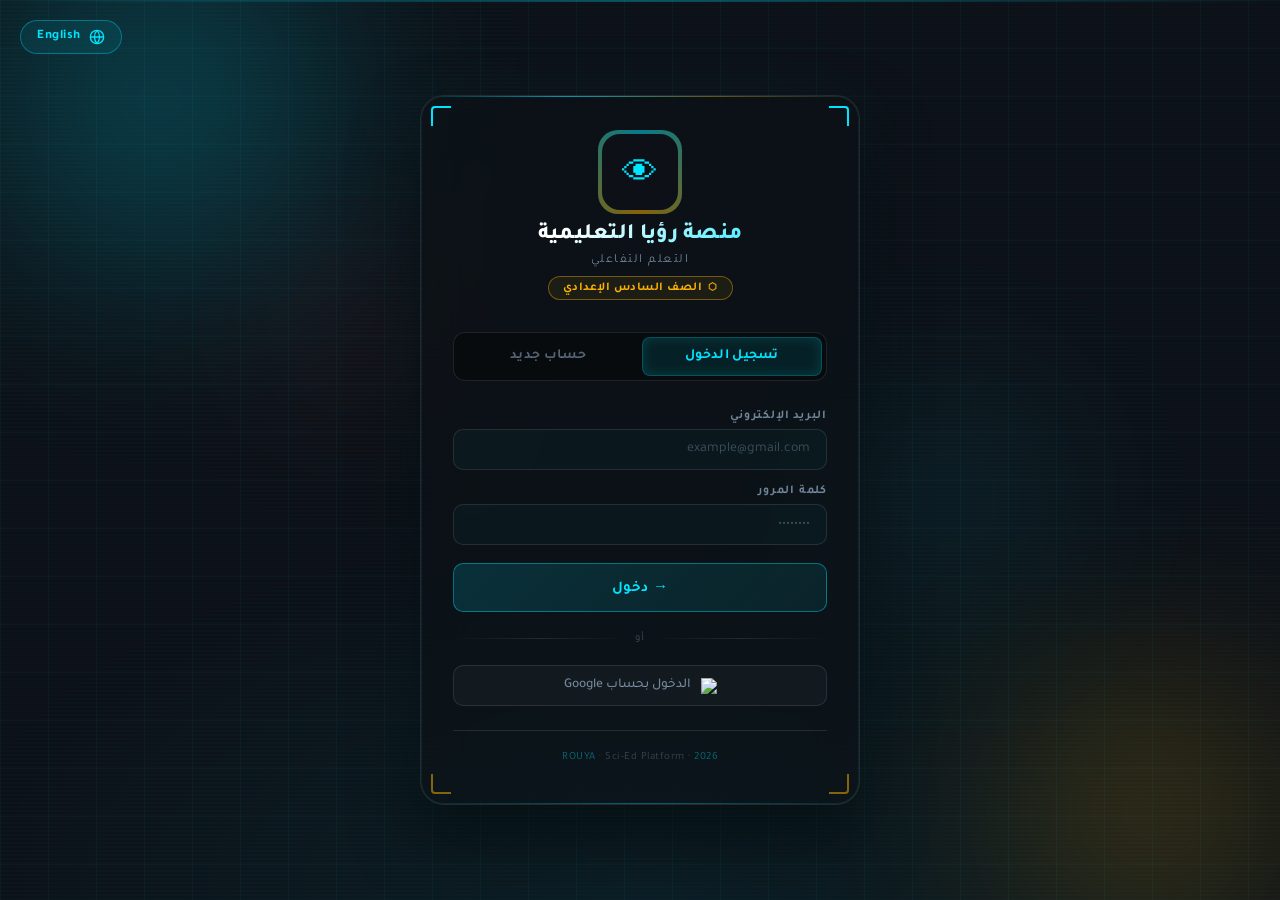
==== index.html @ befc2425 "Add files via upload" ====
<!DOCTYPE html>
<html lang="ar" dir="rtl">
<head>
  <meta charset="UTF-8">
  <meta name="viewport" content="width=device-width, initial-scale=1.0">
  <title>منصة رؤيا التعليمية - تسجيل الدخول</title>
  <link href="https://fonts.googleapis.com/css2?family=Tajawal:wght@300;400;500;700;800&family=Orbitron:wght@400;700&display=swap" rel="stylesheet">
  <style>
    *, *::before, *::after { box-sizing: border-box; margin: 0; padding: 0; }

    :root {
      --cyan: #00e5ff;
      --cyan-dim: rgba(0,229,255,0.15);
      --cyan-glow: rgba(0,229,255,0.08);
      --amber: #ffb300;
      --amber-dim: rgba(255,179,0,0.15);
      --glass-bg: rgba(255,255,255,0.04);
      --glass-border: rgba(255,255,255,0.10);
      --glass-border-strong: rgba(0,229,255,0.35);
      --text-primary: #f0f6ff;
      --text-muted: rgba(180,210,240,0.6);
      --surface: #0d1117;
    }

    html, body {
      min-height: 100vh;
      font-family: 'Tajawal', sans-serif;
      background: var(--surface);
      color: var(--text-primary);
      direction: rtl;
      overflow-x: hidden;
    }

    /* ── ANIMATED BACKGROUND ─────────────────────────────── */
    .scene {
      position: fixed; inset: 0; z-index: 0;
      overflow: hidden;
    }

    .grid-overlay {
      position: absolute; inset: 0;
      background-image:
        linear-gradient(rgba(0,229,255,0.045) 1px, transparent 1px),
        linear-gradient(90deg, rgba(0,229,255,0.045) 1px, transparent 1px);
      background-size: 48px 48px;
      animation: gridPulse 8s ease-in-out infinite;
    }

    .grid-overlay::after {
      content: '';
      position: absolute; inset: 0;
      background: radial-gradient(ellipse 80% 60% at 50% 100%, rgba(0,229,255,0.06) 0%, transparent 70%);
    }

    @keyframes gridPulse {
      0%, 100% { opacity: 0.7; }
      50% { opacity: 1; }
    }

    .blob {
      position: absolute;
      border-radius: 50%;
      filter: blur(90px);
      opacity: 0.55;
      pointer-events: none;
    }

    .blob-1 {
      width: 520px; height: 520px;
      background: radial-gradient(circle, rgba(0,229,255,0.55), transparent 70%);
      top: -160px; left: -100px;
      animation: drift1 22s linear infinite;
    }

    .blob-2 {
      width: 420px; height: 420px;
      background: radial-gradient(circle, rgba(255,179,0,0.45), transparent 70%);
      bottom: -120px; right: -80px;
      animation: drift2 18s linear infinite;
    }

    .blob-3 {
      width: 280px; height: 280px;
      background: radial-gradient(circle, rgba(0,229,255,0.3), transparent 70%);
      top: 40%; right: 15%;
      animation: drift3 26s linear infinite;
    }

    .blob-4 {
      width: 200px; height: 200px;
      background: radial-gradient(circle, rgba(255,100,100,0.3), transparent 70%);
      top: 25%; left: 20%;
      animation: drift4 30s linear infinite;
    }

    @keyframes drift1 {
      0%   { transform: translate(0,0) scale(1); }
      33%  { transform: translate(80px,60px) scale(1.1); }
      66%  { transform: translate(-40px,100px) scale(0.95); }
      100% { transform: translate(0,0) scale(1); }
    }
    @keyframes drift2 {
      0%   { transform: translate(0,0) scale(1); }
      40%  { transform: translate(-70px,-50px) scale(1.15); }
      70%  { transform: translate(50px,-80px) scale(0.9); }
      100% { transform: translate(0,0) scale(1); }
    }
    @keyframes drift3 {
      0%   { transform: translate(0,0); }
      50%  { transform: translate(-60px,40px); }
      100% { transform: translate(0,0); }
    }
    @keyframes drift4 {
      0%   { transform: translate(0,0); }
      50%  { transform: translate(50px,-30px); }
      100% { transform: translate(0,0); }
    }

    .scanline {
      position: absolute; inset: 0;
      background: linear-gradient(to bottom, transparent 50%, rgba(0,229,255,0.015) 50%);
      background-size: 100% 4px;
      animation: scanMove 0.1s linear infinite;
      pointer-events: none;
    }
    @keyframes scanMove {
      from { background-position: 0 0; }
      to   { background-position: 0 4px; }
    }

    .scan-sweep {
      position: absolute; left: 0; right: 0;
      height: 2px;
      background: linear-gradient(90deg, transparent, var(--cyan), transparent);
      opacity: 0.3;
      animation: sweepDown 5s linear infinite;
      pointer-events: none;
    }
    @keyframes sweepDown {
      from { top: -2px; }
      to   { top: 100%; }
    }

    .particles { position: absolute; inset: 0; pointer-events: none; }
    .particle {
      position: absolute;
      width: 2px; height: 2px;
      border-radius: 50%;
      background: var(--cyan);
      opacity: 0;
      animation: particleFloat linear infinite;
    }
    @keyframes particleFloat {
      0%   { transform: translateY(100vh) translateX(0); opacity: 0; }
      10%  { opacity: 0.8; }
      90%  { opacity: 0.6; }
      100% { transform: translateY(-10vh) translateX(40px); opacity: 0; }
    }

    /* ── LAYOUT ──────────────────────────────────────────── */
    .page {
      position: relative; z-index: 1;
      min-height: 100vh;
      display: flex;
      align-items: center;
      justify-content: center;
      padding: 1.5rem 1rem;
    }

    /* ── LANG TOGGLE ─────────────────────────────────────── */
    .lang-toggle {
      position: fixed;
      top: 1.25rem; left: 1.25rem;
      z-index: 100;
    }

    .lang-btn {
      display: flex; align-items: center; gap: 8px;
      padding: 8px 16px;
      border: 1px solid var(--glass-border-strong);
      border-radius: 50px;
      background: rgba(0,229,255,0.08);
      color: var(--cyan);
      font-size: 13px;
      font-family: 'Tajawal', sans-serif;
      font-weight: 600;
      cursor: pointer;
      transition: all .25s;
      backdrop-filter: blur(12px);
      letter-spacing: 0.5px;
    }
    .lang-btn:hover {
      background: rgba(0,229,255,0.18);
      box-shadow: 0 0 16px rgba(0,229,255,0.2);
    }
    .lang-btn svg { width: 16px; height: 16px; }

    /* ── CARD ────────────────────────────────────────────── */
    .card {
      width: 100%;
      max-width: 440px;
      background: rgba(13,17,23,0.6);
      border: 1px solid var(--glass-border);
      border-radius: 24px;
      padding: 2.5rem 2rem;
      backdrop-filter: blur(24px);
      -webkit-backdrop-filter: blur(24px);
      position: relative;
      overflow: hidden;
      box-shadow:
        0 0 0 1px rgba(0,229,255,0.08) inset,
        0 32px 64px rgba(0,0,0,0.5),
        0 0 80px rgba(0,229,255,0.05);
      animation: cardIn 0.6s cubic-bezier(0.34,1.56,0.64,1) both;
    }

    @keyframes cardIn {
      from { opacity: 0; transform: translateY(30px) scale(0.96); }
      to   { opacity: 1; transform: translateY(0) scale(1); }
    }

    .card::before {
      content: '';
      position: absolute;
      top: 0; left: 0; right: 0;
      height: 1px;
      background: linear-gradient(90deg, transparent, var(--cyan), rgba(255,179,0,0.6), transparent);
      opacity: 0.6;
    }

    .card::after {
      content: '';
      position: absolute;
      bottom: 0; left: 0; right: 0;
      height: 1px;
      background: linear-gradient(90deg, transparent, rgba(0,229,255,0.3), transparent);
    }

    .corner { position: absolute; width: 20px; height: 20px; }
    .corner-tl { top: 10px; right: 10px; border-top: 2px solid var(--cyan); border-right: 2px solid var(--cyan); border-radius: 0 4px 0 0; }
    .corner-tr { top: 10px; left: 10px;  border-top: 2px solid var(--cyan); border-left:  2px solid var(--cyan); border-radius: 4px 0 0 0; }
    .corner-bl { bottom: 10px; right: 10px; border-bottom: 2px solid rgba(255,179,0,0.5); border-right: 2px solid rgba(255,179,0,0.5); border-radius: 0 0 4px 0; }
    .corner-br { bottom: 10px; left: 10px;  border-bottom: 2px solid rgba(255,179,0,0.5); border-left:  2px solid rgba(255,179,0,0.5); border-radius: 0 0 0 4px; }

    /* ── LOGO ─────────────────────────────────────────────── */
    .logo-wrap {
      text-align: center;
      margin-bottom: 2rem;
    }

    .logo-img-wrap {
      width: 72px; height: 72px;
      margin: 0 auto 14px;
      position: relative;
    }

    .logo-img-wrap::before {
      content: '';
      position: absolute; inset: -6px;
      border-radius: 20px;
      background: conic-gradient(from 0deg, var(--cyan), var(--amber), var(--cyan));
      opacity: 0.5;
      animation: spinGlow 4s linear infinite;
    }

    .logo-img-wrap::after {
      content: '';
      position: absolute; inset: -2px;
      border-radius: 18px;
      background: var(--surface);
    }

    @keyframes spinGlow {
      from { transform: rotate(0deg); }
      to   { transform: rotate(360deg); }
    }

    .logo-img-wrap img {
      position: relative; z-index: 1;
      width: 72px; height: 72px;
      border-radius: 16px;
      object-fit: contain;
      display: block;
    }

    .logo-title {
      font-size: 22px;
      font-weight: 800;
      background: linear-gradient(135deg, #fff 30%, var(--cyan) 100%);
      -webkit-background-clip: text;
      -webkit-text-fill-color: transparent;
      background-clip: text;
      letter-spacing: 0.3px;
      line-height: 1.2;
      margin-bottom: 5px;
    }

    .logo-sub {
      font-size: 12.5px;
      color: var(--text-muted);
      letter-spacing: 1.5px;
      text-transform: uppercase;
      font-weight: 400;
    }

    .grade-badge {
      display: inline-flex; align-items: center; gap: 6px;
      margin-top: 8px;
      padding: 4px 14px;
      border: 1px solid rgba(255,179,0,0.4);
      border-radius: 50px;
      background: rgba(255,179,0,0.07);
      font-size: 12px;
      color: var(--amber);
      font-weight: 600;
      letter-spacing: 0.5px;
    }
    .grade-badge::before { content: '⬡'; font-size: 10px; }

    /* ── TABS ─────────────────────────────────────────────── */
    .tabs {
      display: grid;
      grid-template-columns: 1fr 1fr;
      background: rgba(0,0,0,0.35);
      border: 1px solid var(--glass-border);
      border-radius: 12px;
      padding: 4px;
      margin-bottom: 1.75rem;
      gap: 4px;
    }

    .tab-btn {
      padding: 10px;
      border: 1px solid transparent;
      background: transparent;
      color: rgba(180,210,240,0.45);
      font-size: 14px;
      font-family: 'Tajawal', sans-serif;
      font-weight: 600;
      border-radius: 8px;
      cursor: pointer;
      transition: all .2s;
      letter-spacing: 0.3px;
    }

    .tab-btn.active {
      background: rgba(0,229,255,0.1);
      border-color: rgba(0,229,255,0.25);
      color: var(--cyan);
      box-shadow: 0 0 12px rgba(0,229,255,0.15) inset;
    }

    /* ── ROLE SELECTOR ────────────────────────────────────── */
    .role-selector {
      display: grid;
      grid-template-columns: 1fr 1fr;
      gap: 10px;
      margin-bottom: 16px;
    }

    .role-card {
      padding: 14px 10px;
      border: 1.5px solid var(--glass-border);
      border-radius: 12px;
      background: rgba(0,0,0,0.2);
      cursor: pointer;
      transition: all .25s;
      text-align: center;
      position: relative;
      overflow: hidden;
    }

    .role-card:hover {
      border-color: rgba(0,229,255,0.3);
      background: rgba(0,229,255,0.05);
    }

    .role-card.selected-student {
      border-color: var(--cyan);
      background: rgba(0,229,255,0.1);
      box-shadow: 0 0 16px rgba(0,229,255,0.15) inset;
    }

    .role-card.selected-teacher {
      border-color: var(--amber);
      background: rgba(255,179,0,0.1);
      box-shadow: 0 0 16px rgba(255,179,0,0.15) inset;
    }

    .role-icon {
      font-size: 28px;
      display: block;
      margin-bottom: 6px;
    }

    .role-label {
      font-size: 13px;
      font-weight: 700;
      color: var(--text-primary);
      display: block;
    }

    .role-desc {
      font-size: 10.5px;
      color: var(--text-muted);
      display: block;
      margin-top: 2px;
    }

    .role-card.selected-student .role-label { color: var(--cyan); }
    .role-card.selected-teacher .role-label { color: var(--amber); }

    /* Check mark */
    .role-check {
      position: absolute;
      top: 6px; left: 6px;
      width: 18px; height: 18px;
      border-radius: 50%;
      background: var(--cyan);
      display: flex; align-items: center; justify-content: center;
      font-size: 10px;
      opacity: 0;
      transition: opacity .2s;
    }
    .role-card.selected-student .role-check { opacity: 1; background: var(--cyan); color: #000; }
    .role-card.selected-teacher .role-check { opacity: 1; background: var(--amber); color: #000; }

    /* ── CODE HINT ────────────────────────────────────────── */
    .code-hint {
      display: flex;
      align-items: center;
      gap: 8px;
      padding: 10px 14px;
      border-radius: 10px;
      border: 1px solid rgba(255,179,0,0.2);
      background: rgba(255,179,0,0.05);
      margin-bottom: 4px;
    }
    .code-hint-icon { font-size: 16px; }
    .code-hint-text {
      font-size: 11.5px;
      color: rgba(255,210,120,0.8);
      line-height: 1.5;
    }

    /* ── FIELDS ───────────────────────────────────────────── */
    .fields { display: flex; flex-direction: column; gap: 14px; }

    .field-label {
      font-size: 12px;
      color: var(--text-muted);
      font-weight: 600;
      letter-spacing: 0.8px;
      text-transform: uppercase;
      display: block;
      margin-bottom: 6px;
    }

    .field-input, .field-select {
      width: 100%;
      padding: 11px 16px;
      border: 1px solid var(--glass-border);
      border-radius: 10px;
      background: rgba(0,229,255,0.03);
      color: var(--text-primary);
      font-size: 14px;
      font-family: 'Tajawal', sans-serif;
      outline: none;
      transition: all .2s;
    }

    .field-input:focus, .field-select:focus {
      border-color: rgba(0,229,255,0.5);
      background: rgba(0,229,255,0.06);
      box-shadow: 0 0 0 3px rgba(0,229,255,0.08), 0 0 20px rgba(0,229,255,0.05);
    }

    .field-input.teacher-focus:focus {
      border-color: rgba(255,179,0,0.5);
      background: rgba(255,179,0,0.06);
      box-shadow: 0 0 0 3px rgba(255,179,0,0.08);
    }

    .field-input::placeholder { color: rgba(180,210,240,0.3); }

    .field-select option {
      background: #0d1117;
      color: var(--text-primary);
    }

    .field-hint {
      font-size: 11.5px;
      color: rgba(180,210,240,0.35);
      margin-top: 5px;
      display: flex; align-items: center; gap: 5px;
    }
    .field-hint::before { content: '⚡'; font-size: 10px; }

    /* ── SUBMIT BTN ───────────────────────────────────────── */
    .submit-btn {
      width: 100%;
      padding: 13px;
      margin-top: 4px;
      border: 1px solid rgba(0,229,255,0.4);
      border-radius: 10px;
      background: linear-gradient(135deg, rgba(0,229,255,0.15) 0%, rgba(0,229,255,0.08) 100%);
      color: var(--cyan);
      font-size: 15px;
      font-weight: 700;
      font-family: 'Tajawal', sans-serif;
      cursor: pointer;
      transition: all .25s;
      letter-spacing: 0.5px;
      position: relative;
      overflow: hidden;
    }

    .submit-btn.teacher-btn {
      border-color: rgba(255,179,0,0.4);
      background: linear-gradient(135deg, rgba(255,179,0,0.15) 0%, rgba(255,179,0,0.08) 100%);
      color: var(--amber);
    }

    .submit-btn::before {
      content: '';
      position: absolute; top: 0; left: -100%;
      width: 100%; height: 100%;
      background: linear-gradient(90deg, transparent, rgba(0,229,255,0.12), transparent);
      transition: left .5s;
    }

    .submit-btn:hover { transform: translateY(-1px); }
    .submit-btn:hover::before { left: 100%; }
    .submit-btn:hover { box-shadow: 0 0 24px rgba(0,229,255,0.25), 0 0 60px rgba(0,229,255,0.08); }
    .submit-btn.teacher-btn:hover { box-shadow: 0 0 24px rgba(255,179,0,0.25), 0 0 60px rgba(255,179,0,0.08); }
    .submit-btn:disabled { opacity: 0.4; cursor: not-allowed; transform: none; }

    /* ── DIVIDER ──────────────────────────────────────────── */
    .divider {
      display: flex; align-items: center; gap: 10px;
      margin: 1.25rem 0;
      font-size: 11px;
      color: rgba(180,210,240,0.3);
      letter-spacing: 1px;
      text-transform: uppercase;
    }
    .divider::before, .divider::after {
      content: '';
      flex: 1;
      height: 1px;
      background: linear-gradient(90deg, transparent, var(--glass-border), transparent);
    }

    /* ── GOOGLE BTN ───────────────────────────────────────── */
    .google-btn {
      width: 100%;
      padding: 11px;
      border: 1px solid var(--glass-border);
      border-radius: 10px;
      background: rgba(255,255,255,0.03);
      color: rgba(180,210,240,0.6);
      font-size: 13.5px;
      font-family: 'Tajawal', sans-serif;
      cursor: pointer;
      transition: all .2s;
      display: flex; align-items: center; justify-content: center; gap: 10px;
      font-weight: 500;
    }
    .google-btn:hover {
      background: rgba(255,255,255,0.07);
      border-color: rgba(255,255,255,0.2);
      color: var(--text-primary);
    }

    /* ── STATUS ───────────────────────────────────────────── */
    .msg {
      display: none;
      padding: 11px 16px;
      border-radius: 10px;
      font-size: 13px;
      margin-bottom: 1rem;
      backdrop-filter: blur(8px);
      animation: msgIn .3s ease;
    }
    @keyframes msgIn {
      from { opacity: 0; transform: translateY(-6px); }
      to   { opacity: 1; transform: translateY(0); }
    }
    .msg.error   { display: block; background: rgba(255,80,80,0.1); color: #ff6b6b; border: 1px solid rgba(255,80,80,0.25); }
    .msg.success { display: block; background: rgba(0,229,255,0.08); color: var(--cyan); border: 1px solid rgba(0,229,255,0.25); }
    .msg.warning { display: block; background: rgba(255,179,0,0.08); color: var(--amber); border: 1px solid rgba(255,179,0,0.25); }

    /* ── FOOTER ───────────────────────────────────────────── */
    .card-footer {
      text-align: center;
      margin-top: 1.5rem;
      padding-top: 1.25rem;
      border-top: 1px solid var(--glass-border);
      font-size: 11px;
      color: rgba(180,210,240,0.25);
      letter-spacing: 0.5px;
    }
    .card-footer span { color: rgba(0,229,255,0.4); }

    /* ── PENDING INFO ─────────────────────────────────────── */
    .pending-box {
      display: none;
      padding: 16px;
      border-radius: 12px;
      border: 1px solid rgba(255,179,0,0.3);
      background: rgba(255,179,0,0.05);
      text-align: center;
      margin-top: 16px;
    }
    .pending-box.show { display: block; }
    .pending-box .pb-icon { font-size: 32px; margin-bottom: 8px; }
    .pending-box .pb-title { font-size: 15px; font-weight: 700; color: var(--amber); margin-bottom: 4px; }
    .pending-box .pb-desc { font-size: 12px; color: rgba(255,210,120,0.7); line-height: 1.6; }
  </style>
</head>
<body>

<!-- SCENE -->
<div class="scene">
  <div class="grid-overlay"></div>
  <div class="blob blob-1"></div>
  <div class="blob blob-2"></div>
  <div class="blob blob-3"></div>
  <div class="blob blob-4"></div>
  <div class="scanline"></div>
  <div class="scan-sweep"></div>
  <div class="particles" id="particles"></div>
</div>

<!-- LANG TOGGLE -->
<div class="lang-toggle">
  <button class="lang-btn" id="langBtn" onclick="toggleLang()">
    <svg viewBox="0 0 24 24" fill="none" stroke="currentColor" stroke-width="2">
      <circle cx="12" cy="12" r="10"/><path d="M2 12h20M12 2a15 15 0 0 1 0 20M12 2a15 15 0 0 0 0 20"/>
    </svg>
    <span id="langLabel">English</span>
  </button>
</div>

<!-- PAGE -->
<div class="page">
  <div class="card">
    <div class="corner corner-tl"></div>
    <div class="corner corner-tr"></div>
    <div class="corner corner-bl"></div>
    <div class="corner corner-br"></div>

    <!-- Logo -->
    <div class="logo-wrap">
      <div class="logo-img-wrap">
        <img src="data:image/svg+xml,%3Csvg xmlns='http://www.w3.org/2000/svg' viewBox='0 0 72 72'%3E%3Crect width='72' height='72' rx='16' fill='%230d1117'/%3E%3Ctext x='36' y='48' text-anchor='middle' font-size='36' fill='%2300e5ff'%3E👁%3C/text%3E%3C/svg%3E" alt="Rouya Logo" id="logoImg">
      </div>
      <div class="logo-title" id="platformTitle">منصة رؤيا التعليمية</div>
      <div class="logo-sub" id="platformSub">التعلم التفاعلي</div>
      <div class="grade-badge" id="gradeBadge">الصف السادس الإعدادي</div>
    </div>

    <!-- Tabs -->
    <div class="tabs">
      <button class="tab-btn active" id="tabLogin" onclick="switchTab('login')">تسجيل الدخول</button>
      <button class="tab-btn" id="tabRegister" onclick="switchTab('register')">حساب جديد</button>
    </div>

    <!-- Status -->
    <div id="statusMsg" class="msg"></div>

    <!-- ═══════════════ LOGIN FORM ═══════════════ -->
    <div id="loginForm">
      <div class="fields">
        <div>
          <label class="field-label" id="lbl-email">البريد الإلكتروني</label>
          <input class="field-input" type="email" id="loginEmail" placeholder="example@gmail.com">
        </div>
        <div>
          <label class="field-label" id="lbl-pass">كلمة المرور</label>
          <input class="field-input" type="password" id="loginPassword" placeholder="••••••••">
        </div>
        <button class="submit-btn" id="loginBtn">→ دخول</button>
      </div>

      <div class="divider"><span id="lbl-or">أو</span></div>

      <button class="google-btn" id="googleLoginBtn">
        <img src="https://www.google.com/favicon.ico" width="16" height="16" alt="G">
        <span id="lbl-google">الدخول بحساب Google</span>
      </button>

      <!-- Pending info box (shown after signout if pending) -->
      <div class="pending-box" id="pendingBox">
        <div class="pb-icon">⏳</div>
        <div class="pb-title" id="pb-title">حسابك قيد المراجعة</div>
        <div class="pb-desc" id="pb-desc">تم إرسال بياناتك للأستاذ. ستتمكن من الدخول بعد الموافقة على حسابك.</div>
      </div>
    </div>

    <!-- ═══════════════ REGISTER FORM ═══════════════ -->
    <div id="registerForm" style="display:none">
      <div class="fields">

        <!-- Role Selector -->
        <div>
          <label class="field-label" id="lbl-role">نوع الحساب</label>
          <div class="role-selector">
            <div class="role-card selected-student" id="roleStudent" onclick="selectRole('student')">
              <div class="role-check">✓</div>
              <span class="role-icon">🎓</span>
              <span class="role-label" id="lbl-student">طالب</span>
              <span class="role-desc" id="lbl-student-desc">أتعلم وأتقدم</span>
            </div>
            <div class="role-card" id="roleTeacher" onclick="selectRole('teacher')">
              <div class="role-check">✓</div>
              <span class="role-icon">📚</span>
              <span class="role-label" id="lbl-teacher">مدرس</span>
              <span class="role-desc" id="lbl-teacher-desc">أدير المنصة</span>
            </div>
          </div>
        </div>

        <div>
          <label class="field-label" id="lbl-name">الاسم الكامل</label>
          <input class="field-input" type="text" id="regName" placeholder="وليد خالد مصطفى">
        </div>
        <div>
          <label class="field-label" id="lbl-regEmail">البريد الإلكتروني</label>
          <input class="field-input" type="email" id="regEmail" placeholder="example@gmail.com">
        </div>
        <div>
          <label class="field-label" id="lbl-regPass">كلمة المرور</label>
          <input class="field-input" type="password" id="regPassword" placeholder="6 أحرف على الأقل">
        </div>
        <div id="gradeField">
          <label class="field-label" id="lbl-grade">الصف الدراسي</label>
          <select class="field-select" id="regGrade">
            <option value="sixth_prep">السادس الإعدادي</option>
            <option value="fifth_prep">الخامس الإعدادي</option>
            <option value="fourth_prep">الرابع الإعدادي</option>
          </select>
        </div>
        <div>
          <label class="field-label" id="lbl-code">الكود السري</label>
          <!-- Code hint -->
          <div class="code-hint" id="codeHint">
            <span class="code-hint-icon" id="codeHintIcon">🎓</span>
            <span class="code-hint-text" id="codeHintText">أدخل كود الطالب الذي حصلت عليه من الأستاذ</span>
          </div>
          <input class="field-input" type="text" id="regCode" placeholder="أدخل الكود السري" style="margin-top:8px">
          <p class="field-hint">
            <span id="lbl-code-hint">تواصل مع الأستاذ للحصول على الكود</span>
          </p>
        </div>
        <button class="submit-btn" id="registerBtn">✦ إنشاء الحساب</button>
      </div>
    </div>

    <!-- Footer -->
    <div class="card-footer">
      <span>ROUYA</span> · Sci-Ed Platform · <span id="currentYear"></span>
    </div>
  </div>
</div>

<!-- ═══════════════════════════════════════════════════════
     FIREBASE + APP LOGIC
═══════════════════════════════════════════════════════ -->
<script type="module">
  import {
    auth, db,
    ref, set, get,
    signInWithEmailAndPassword, createUserWithEmailAndPassword,
    signInWithPopup, provider, updateProfile,
    onAuthStateChanged
  } from './auth.js';

  /* ══════════════════════════════════════════════════════
     🔑  CODES — غيّر هذه الأكواد عند الحاجة
  ══════════════════════════════════════════════════════ */
  const STUDENT_CODE = "STUDENT2026";   // كود الطلاب
  const TEACHER_CODE = "TEACHER2026";   // كود المدرسين
  /* ════════════════════════════════════════════════════ */

  /* expose switch/role fns to global (called from HTML) */
  window.switchTab  = switchTab;
  window.selectRole = selectRole;

  let currentRole = 'student'; // default

  /* ── Role selector ── */
  function selectRole(role) {
    currentRole = role;
    const studentCard = document.getElementById('roleStudent');
    const teacherCard = document.getElementById('roleTeacher');
    studentCard.className = 'role-card' + (role === 'student' ? ' selected-student' : '');
    teacherCard.className = 'role-card' + (role === 'teacher' ? ' selected-teacher' : '');

    // Update code hint
    const hint     = document.getElementById('codeHintText');
    const hintIcon = document.getElementById('codeHintIcon');
    const regBtn   = document.getElementById('registerBtn');
    const gradeField = document.getElementById('gradeField');
    const codeInput  = document.getElementById('regCode');

    if (role === 'teacher') {
      hint.textContent     = isAr ? 'أدخل كود المدرس الخاص بك' : 'Enter your teacher access code';
      hintIcon.textContent = '📚';
      regBtn.className     = 'submit-btn teacher-btn';
      gradeField.style.display = 'none';
      codeInput.className  = 'field-input teacher-focus';
    } else {
      hint.textContent     = isAr ? 'أدخل كود الطالب الذي حصلت عليه من الأستاذ' : 'Enter the student code from your teacher';
      hintIcon.textContent = '🎓';
      regBtn.className     = 'submit-btn';
      gradeField.style.display = 'block';
      codeInput.className  = 'field-input';
    }
  }

  /* ── Tab switch ── */
  function switchTab(tab) {
    const isLogin = tab === 'login';
    document.getElementById('loginForm').style.display    = isLogin ? 'block' : 'none';
    document.getElementById('registerForm').style.display = isLogin ? 'none'  : 'block';
    document.getElementById('tabLogin').classList.toggle('active',    isLogin);
    document.getElementById('tabRegister').classList.toggle('active', !isLogin);
    clearMsg();
    document.getElementById('pendingBox').classList.remove('show');
  }

  /* ── Auth state ── */
  onAuthStateChanged(auth, async (user) => {
    if (!user) return;
    await redirectByRole(user);
  });

  async function redirectByRole(user) {
    try {
      const snap = await get(ref(db, 'users/' + user.uid));
      if (!snap.exists()) return;
      const data = snap.val();

      if (data.status === 'pending') {
        showMsg(
          isAr
            ? 'حسابك قيد المراجعة. انتظر موافقة الأستاذ.'
            : 'Your account is pending approval.',
          'warning'
        );
        document.getElementById('pendingBox').classList.add('show');
        await auth.signOut();
        return;
      }

      /* Active → redirect */
      if (data.role === 'admin' || data.role === 'teacher') {
        window.location.href = 'teacher_panel.html';   // لوحة واحدة للجميع
      } else {
        window.location.href = 'student_panel.html';
      }
    } catch (e) {
      console.error('redirectByRole error:', e);
    }
  }

  /* ── REGISTER ── */
  document.getElementById('registerBtn').addEventListener('click', async () => {
    const name     = document.getElementById('regName').value.trim();
    const email    = document.getElementById('regEmail').value.trim();
    const password = document.getElementById('regPassword').value;
    const grade    = document.getElementById('regGrade').value;
    const code     = document.getElementById('regCode').value.trim();

    if (!name || !email || !password || !code)
      return showMsg(isAr ? 'يرجى تعبئة جميع الحقول' : 'Please fill in all fields', 'error');

    if (password.length < 6)
      return showMsg(isAr ? 'كلمة المرور 6 أحرف على الأقل' : 'Password must be at least 6 chars', 'error');

    /* Validate code by role */
    if (currentRole === 'student' && code !== STUDENT_CODE)
      return showMsg(isAr ? '❌ كود الطالب غير صحيح' : '❌ Invalid student code', 'error');

    if (currentRole === 'teacher' && code !== TEACHER_CODE)
      return showMsg(isAr ? '❌ كود المدرس غير صحيح' : '❌ Invalid teacher code', 'error');

    try {
      setLoading('registerBtn', true);
      const cred = await createUserWithEmailAndPassword(auth, email, password);
      await updateProfile(cred.user, { displayName: name });

      const userData = {
        displayName: name,
        email,
        role:      currentRole,           // 'student' | 'teacher'
        status:    'pending',             // ينتظر موافقتك
        grade:     currentRole === 'student' ? grade : null,
        createdAt: Date.now()
      };

      await set(ref(db, 'users/' + cred.user.uid), userData);
      await auth.signOut();

      showMsg(
        isAr
          ? '✅ تم إنشاء حسابك! انتظر موافقة الأستاذ.'
          : '✅ Account created! Awaiting admin approval.',
        'success'
      );
      document.getElementById('pendingBox').classList.add('show');

      /* Clear form */
      ['regName','regEmail','regPassword','regCode'].forEach(id => {
        document.getElementById(id).value = '';
      });

    } catch (e) {
      showMsg(friendlyError(e.code), 'error');
    } finally {
      setLoading('registerBtn', false);
    }
  });

  /* ── LOGIN ── */
  document.getElementById('loginBtn').addEventListener('click', async () => {
    const email    = document.getElementById('loginEmail').value.trim();
    const password = document.getElementById('loginPassword').value;

    if (!email || !password)
      return showMsg(isAr ? 'يرجى تعبئة الحقول' : 'Please fill in all fields', 'error');

    try {
      setLoading('loginBtn', true);
      await signInWithEmailAndPassword(auth, email, password);
      /* onAuthStateChanged handles redirect */
    } catch (e) {
      showMsg(friendlyError(e.code), 'error');
    } finally {
      setLoading('loginBtn', false);
    }
  });

  /* ── GOOGLE LOGIN ── */
  document.getElementById('googleLoginBtn').addEventListener('click', async () => {
    try {
      const result = await signInWithPopup(auth, provider);
      const snap   = await get(ref(db, 'users/' + result.user.uid));
      if (!snap.exists()) {
        await auth.signOut();
        showMsg(
          isAr
            ? '⚠️ لا يوجد حساب بهذا البريد. سجّل أولاً.'
            : '⚠️ No account found. Please register first.',
          'warning'
        );
        return;
      }
      /* onAuthStateChanged handles redirect */
    } catch (e) {
      showMsg(friendlyError(e.code), 'error');
    }
  });

  /* ── Helpers ── */
  function showMsg(text, type) {
    const el = document.getElementById('statusMsg');
    el.textContent = text;
    el.className = 'msg ' + type;
  }
  function clearMsg() {
    document.getElementById('statusMsg').className = 'msg';
    document.getElementById('statusMsg').textContent = '';
  }
  function setLoading(id, v) {
    document.getElementById(id).disabled = v;
    document.getElementById(id).style.opacity = v ? '0.6' : '1';
  }
  function friendlyError(code) {
    const map = {
      'auth/email-already-in-use': ['هذا البريد مسجل مسبقاً',          'Email already registered'],
      'auth/invalid-email':        ['البريد الإلكتروني غير صحيح',        'Invalid email address'],
      'auth/wrong-password':       ['كلمة المرور غير صحيحة',             'Wrong password'],
      'auth/user-not-found':       ['لا يوجد حساب بهذا البريد',          'No account found'],
      'auth/weak-password':        ['كلمة المرور ضعيفة جداً',            'Password too weak'],
      'auth/popup-closed-by-user': ['أُغلقت نافذة Google',               'Google popup closed'],
      'auth/invalid-credential':   ['بيانات الدخول غير صحيحة',           'Invalid credentials'],
    };
    const entry = map[code];
    if (entry) return isAr ? entry[0] : entry[1];
    return isAr ? 'حدث خطأ، حاول مجدداً' : 'An error occurred, try again';
  }
</script>

<!-- ═══════════════════════════════════════════════════════
     LANGUAGE + PARTICLES + UI
═══════════════════════════════════════════════════════ -->
<script>
  let isAr = true;

  const T = {
    ar: {
      langLabel: 'English',
      platformTitle: 'منصة رؤيا التعليمية',
      platformSub: 'التعلم التفاعلي',
      gradeBadge: 'الصف السادس الإعدادي',
      tabLogin: 'تسجيل الدخول', tabRegister: 'حساب جديد',
      lblEmail: 'البريد الإلكتروني', lblPass: 'كلمة المرور',
      loginBtn: '→ دخول', or: 'أو',
      google: 'الدخول بحساب Google',
      lblRole: 'نوع الحساب',
      lblStudent: 'طالب', lblStudentDesc: 'أتعلم وأتقدم',
      lblTeacher: 'مدرس', lblTeacherDesc: 'أدير المنصة',
      lblName: 'الاسم الكامل',
      lblRegEmail: 'البريد الإلكتروني', lblRegPass: 'كلمة المرور',
      lblGrade: 'الصف الدراسي', lblCode: 'الكود السري',
      lblCodeHint: 'تواصل مع الأستاذ للحصول على الكود',
      registerBtn: '✦ إنشاء الحساب',
      pbTitle: 'حسابك قيد المراجعة',
      pbDesc:  'تم إرسال بياناتك للأستاذ. ستتمكن من الدخول بعد الموافقة على حسابك.',
    },
    en: {
      langLabel: 'عربي',
      platformTitle: 'Rouya Educational Platform',
      platformSub: 'Interactive Learning',
      gradeBadge: 'Sixth Preparatory Grade',
      tabLogin: 'Sign In', tabRegister: 'Register',
      lblEmail: 'Email', lblPass: 'Password',
      loginBtn: 'Sign In →', or: 'OR',
      google: 'Continue with Google',
      lblRole: 'Account Type',
      lblStudent: 'Student', lblStudentDesc: 'I learn & grow',
      lblTeacher: 'Teacher', lblTeacherDesc: 'I manage',
      lblName: 'Full Name',
      lblRegEmail: 'Email', lblRegPass: 'Password',
      lblGrade: 'Grade', lblCode: 'Access Code',
      lblCodeHint: 'Contact your teacher for the code',
      registerBtn: 'Create Account ✦',
      pbTitle: 'Account Pending Review',
      pbDesc:  'Your details were sent to the admin. You can login after approval.',
    }
  };

  function applyLang() {
    const t = isAr ? T.ar : T.en;
    document.documentElement.lang = isAr ? 'ar' : 'en';
    document.documentElement.dir  = isAr ? 'rtl' : 'ltr';

    const set = (id, val) => { const el = document.getElementById(id); if (el) el.textContent = val; };
    const setph = (id, val) => { const el = document.getElementById(id); if (el) el.placeholder = val; };

    document.getElementById('langLabel').textContent = t.langLabel;
    set('platformTitle',   t.platformTitle);
    set('platformSub',     t.platformSub);
    set('gradeBadge',      t.gradeBadge);
    set('tabLogin',        t.tabLogin);
    set('tabRegister',     t.tabRegister);
    set('lbl-email',       t.lblEmail);
    set('lbl-pass',        t.lblPass);
    set('loginBtn',        t.loginBtn);
    set('lbl-or',          t.or);
    set('lbl-google',      t.google);
    set('lbl-role',        t.lblRole);
    set('lbl-student',     t.lblStudent);
    set('lbl-student-desc',t.lblStudentDesc);
    set('lbl-teacher',     t.lblTeacher);
    set('lbl-teacher-desc',t.lblTeacherDesc);
    set('lbl-name',        t.lblName);
    set('lbl-regEmail',    t.lblRegEmail);
    set('lbl-regPass',     t.lblRegPass);
    set('lbl-grade',       t.lblGrade);
    set('lbl-code',        t.lblCode);
    set('lbl-code-hint',   t.lblCodeHint);
    set('registerBtn',     t.registerBtn);
    set('pb-title',        t.pbTitle);
    set('pb-desc',         t.pbDesc);

    /* Placeholders */
    setph('loginEmail',    isAr ? 'example@gmail.com' : 'example@gmail.com');
    setph('loginPassword', '••••••••');
    setph('regName',       isAr ? 'وليد خالد مصطفى' : 'Ahmed Mohammed Ali');
    setph('regEmail',      'example@gmail.com');
    setph('regPassword',   isAr ? '6 أحرف على الأقل' : 'Min. 6 characters');
    setph('regCode',       isAr ? 'أدخل الكود السري' : 'Enter your access code');
  }

  window.toggleLang = function() {
    isAr = !isAr;
    applyLang();
  };

  /* ── Particles ── */
  const pContainer = document.getElementById('particles');
  for (let i = 0; i < 28; i++) {
    const p = document.createElement('div');
    p.className = 'particle';
    p.style.cssText = `
      left: ${Math.random()*100}%;
      animation-duration: ${6 + Math.random()*12}s;
      animation-delay: ${Math.random()*10}s;
      width: ${1 + Math.random()*2}px;
      height: ${1 + Math.random()*2}px;
      background: ${Math.random() > 0.5 ? '#00e5ff' : '#ffb300'};
    `;
    pContainer.appendChild(p);
  }

  /* ── Enter key submit ── */
  document.getElementById('loginPassword').addEventListener('keydown', e => {
    if (e.key === 'Enter') document.getElementById('loginBtn').click();
  });

  /* Year */
  document.getElementById('currentYear').textContent = new Date().getFullYear();

  /* Initial render */
  applyLang();
</script>

</body>
</html>
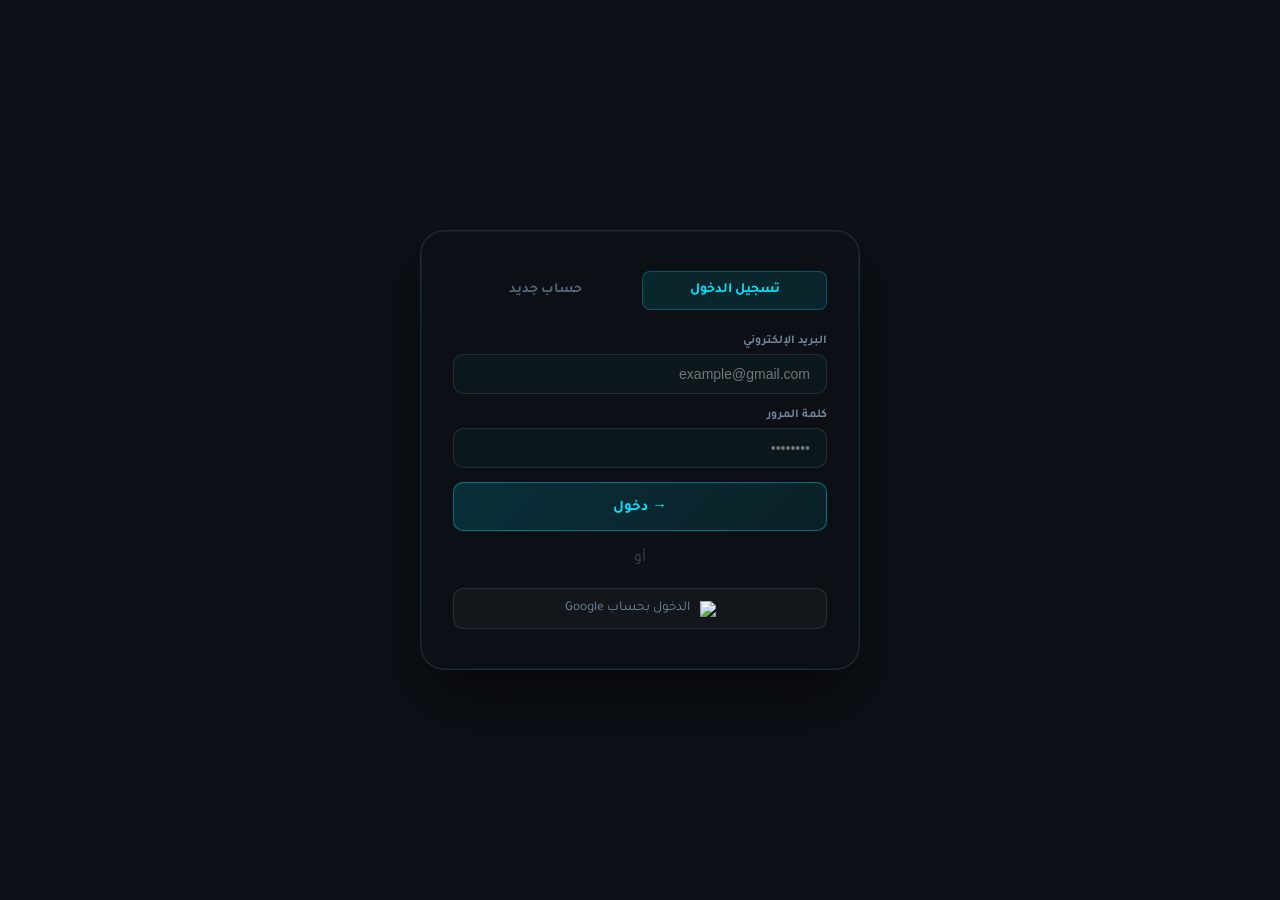
==== commit c1c6956f: "Update index.html" ====
--- a/index.html
+++ b/index.html
@@ -7,13 +7,9 @@
   <link href="https://fonts.googleapis.com/css2?family=Tajawal:wght@300;400;500;700;800&family=Orbitron:wght@400;700&display=swap" rel="stylesheet">
   <style>
     *, *::before, *::after { box-sizing: border-box; margin: 0; padding: 0; }
-
     :root {
       --cyan: #00e5ff;
-      --cyan-dim: rgba(0,229,255,0.15);
-      --cyan-glow: rgba(0,229,255,0.08);
       --amber: #ffb300;
-      --amber-dim: rgba(255,179,0,0.15);
       --glass-bg: rgba(255,255,255,0.04);
       --glass-border: rgba(255,255,255,0.10);
       --glass-border-strong: rgba(0,229,255,0.35);
@@ -21,7 +17,6 @@
       --text-muted: rgba(180,210,240,0.6);
       --surface: #0d1117;
     }
-
     html, body {
       min-height: 100vh;
       font-family: 'Tajawal', sans-serif;
@@ -30,172 +25,7 @@
       direction: rtl;
       overflow-x: hidden;
     }
-
-    /* ── ANIMATED BACKGROUND ─────────────────────────────── */
-    .scene {
-      position: fixed; inset: 0; z-index: 0;
-      overflow: hidden;
-    }
-
-    .grid-overlay {
-      position: absolute; inset: 0;
-      background-image:
-        linear-gradient(rgba(0,229,255,0.045) 1px, transparent 1px),
-        linear-gradient(90deg, rgba(0,229,255,0.045) 1px, transparent 1px);
-      background-size: 48px 48px;
-      animation: gridPulse 8s ease-in-out infinite;
-    }
-
-    .grid-overlay::after {
-      content: '';
-      position: absolute; inset: 0;
-      background: radial-gradient(ellipse 80% 60% at 50% 100%, rgba(0,229,255,0.06) 0%, transparent 70%);
-    }
-
-    @keyframes gridPulse {
-      0%, 100% { opacity: 0.7; }
-      50% { opacity: 1; }
-    }
-
-    .blob {
-      position: absolute;
-      border-radius: 50%;
-      filter: blur(90px);
-      opacity: 0.55;
-      pointer-events: none;
-    }
-
-    .blob-1 {
-      width: 520px; height: 520px;
-      background: radial-gradient(circle, rgba(0,229,255,0.55), transparent 70%);
-      top: -160px; left: -100px;
-      animation: drift1 22s linear infinite;
-    }
-
-    .blob-2 {
-      width: 420px; height: 420px;
-      background: radial-gradient(circle, rgba(255,179,0,0.45), transparent 70%);
-      bottom: -120px; right: -80px;
-      animation: drift2 18s linear infinite;
-    }
-
-    .blob-3 {
-      width: 280px; height: 280px;
-      background: radial-gradient(circle, rgba(0,229,255,0.3), transparent 70%);
-      top: 40%; right: 15%;
-      animation: drift3 26s linear infinite;
-    }
-
-    .blob-4 {
-      width: 200px; height: 200px;
-      background: radial-gradient(circle, rgba(255,100,100,0.3), transparent 70%);
-      top: 25%; left: 20%;
-      animation: drift4 30s linear infinite;
-    }
-
-    @keyframes drift1 {
-      0%   { transform: translate(0,0) scale(1); }
-      33%  { transform: translate(80px,60px) scale(1.1); }
-      66%  { transform: translate(-40px,100px) scale(0.95); }
-      100% { transform: translate(0,0) scale(1); }
-    }
-    @keyframes drift2 {
-      0%   { transform: translate(0,0) scale(1); }
-      40%  { transform: translate(-70px,-50px) scale(1.15); }
-      70%  { transform: translate(50px,-80px) scale(0.9); }
-      100% { transform: translate(0,0) scale(1); }
-    }
-    @keyframes drift3 {
-      0%   { transform: translate(0,0); }
-      50%  { transform: translate(-60px,40px); }
-      100% { transform: translate(0,0); }
-    }
-    @keyframes drift4 {
-      0%   { transform: translate(0,0); }
-      50%  { transform: translate(50px,-30px); }
-      100% { transform: translate(0,0); }
-    }
-
-    .scanline {
-      position: absolute; inset: 0;
-      background: linear-gradient(to bottom, transparent 50%, rgba(0,229,255,0.015) 50%);
-      background-size: 100% 4px;
-      animation: scanMove 0.1s linear infinite;
-      pointer-events: none;
-    }
-    @keyframes scanMove {
-      from { background-position: 0 0; }
-      to   { background-position: 0 4px; }
-    }
-
-    .scan-sweep {
-      position: absolute; left: 0; right: 0;
-      height: 2px;
-      background: linear-gradient(90deg, transparent, var(--cyan), transparent);
-      opacity: 0.3;
-      animation: sweepDown 5s linear infinite;
-      pointer-events: none;
-    }
-    @keyframes sweepDown {
-      from { top: -2px; }
-      to   { top: 100%; }
-    }
-
-    .particles { position: absolute; inset: 0; pointer-events: none; }
-    .particle {
-      position: absolute;
-      width: 2px; height: 2px;
-      border-radius: 50%;
-      background: var(--cyan);
-      opacity: 0;
-      animation: particleFloat linear infinite;
-    }
-    @keyframes particleFloat {
-      0%   { transform: translateY(100vh) translateX(0); opacity: 0; }
-      10%  { opacity: 0.8; }
-      90%  { opacity: 0.6; }
-      100% { transform: translateY(-10vh) translateX(40px); opacity: 0; }
-    }
-
-    /* ── LAYOUT ──────────────────────────────────────────── */
-    .page {
-      position: relative; z-index: 1;
-      min-height: 100vh;
-      display: flex;
-      align-items: center;
-      justify-content: center;
-      padding: 1.5rem 1rem;
-    }
-
-    /* ── LANG TOGGLE ─────────────────────────────────────── */
-    .lang-toggle {
-      position: fixed;
-      top: 1.25rem; left: 1.25rem;
-      z-index: 100;
-    }
-
-    .lang-btn {
-      display: flex; align-items: center; gap: 8px;
-      padding: 8px 16px;
-      border: 1px solid var(--glass-border-strong);
-      border-radius: 50px;
-      background: rgba(0,229,255,0.08);
-      color: var(--cyan);
-      font-size: 13px;
-      font-family: 'Tajawal', sans-serif;
-      font-weight: 600;
-      cursor: pointer;
-      transition: all .25s;
-      backdrop-filter: blur(12px);
-      letter-spacing: 0.5px;
-    }
-    .lang-btn:hover {
-      background: rgba(0,229,255,0.18);
-      box-shadow: 0 0 16px rgba(0,229,255,0.2);
-    }
-    .lang-btn svg { width: 16px; height: 16px; }
-
-    /* ── CARD ────────────────────────────────────────────── */
+    .page { position: relative; z-index: 1; min-height: 100vh; display: flex; align-items: center; justify-content: center; padding: 1.5rem 1rem; }
     .card {
       width: 100%;
       max-width: 440px;
@@ -205,471 +35,56 @@
       padding: 2.5rem 2rem;
       backdrop-filter: blur(24px);
       -webkit-backdrop-filter: blur(24px);
-      position: relative;
-      overflow: hidden;
-      box-shadow:
-        0 0 0 1px rgba(0,229,255,0.08) inset,
-        0 32px 64px rgba(0,0,0,0.5),
-        0 0 80px rgba(0,229,255,0.05);
-      animation: cardIn 0.6s cubic-bezier(0.34,1.56,0.64,1) both;
-    }
-
-    @keyframes cardIn {
-      from { opacity: 0; transform: translateY(30px) scale(0.96); }
-      to   { opacity: 1; transform: translateY(0) scale(1); }
-    }
-
-    .card::before {
-      content: '';
-      position: absolute;
-      top: 0; left: 0; right: 0;
-      height: 1px;
-      background: linear-gradient(90deg, transparent, var(--cyan), rgba(255,179,0,0.6), transparent);
-      opacity: 0.6;
-    }
-
-    .card::after {
-      content: '';
-      position: absolute;
-      bottom: 0; left: 0; right: 0;
-      height: 1px;
-      background: linear-gradient(90deg, transparent, rgba(0,229,255,0.3), transparent);
-    }
-
-    .corner { position: absolute; width: 20px; height: 20px; }
-    .corner-tl { top: 10px; right: 10px; border-top: 2px solid var(--cyan); border-right: 2px solid var(--cyan); border-radius: 0 4px 0 0; }
-    .corner-tr { top: 10px; left: 10px;  border-top: 2px solid var(--cyan); border-left:  2px solid var(--cyan); border-radius: 4px 0 0 0; }
-    .corner-bl { bottom: 10px; right: 10px; border-bottom: 2px solid rgba(255,179,0,0.5); border-right: 2px solid rgba(255,179,0,0.5); border-radius: 0 0 4px 0; }
-    .corner-br { bottom: 10px; left: 10px;  border-bottom: 2px solid rgba(255,179,0,0.5); border-left:  2px solid rgba(255,179,0,0.5); border-radius: 0 0 0 4px; }
-
-    /* ── LOGO ─────────────────────────────────────────────── */
-    .logo-wrap {
-      text-align: center;
-      margin-bottom: 2rem;
-    }
-
-    .logo-img-wrap {
-      width: 72px; height: 72px;
-      margin: 0 auto 14px;
-      position: relative;
-    }
-
-    .logo-img-wrap::before {
-      content: '';
-      position: absolute; inset: -6px;
-      border-radius: 20px;
-      background: conic-gradient(from 0deg, var(--cyan), var(--amber), var(--cyan));
-      opacity: 0.5;
-      animation: spinGlow 4s linear infinite;
-    }
-
-    .logo-img-wrap::after {
-      content: '';
-      position: absolute; inset: -2px;
-      border-radius: 18px;
-      background: var(--surface);
-    }
-
-    @keyframes spinGlow {
-      from { transform: rotate(0deg); }
-      to   { transform: rotate(360deg); }
-    }
-
-    .logo-img-wrap img {
-      position: relative; z-index: 1;
-      width: 72px; height: 72px;
-      border-radius: 16px;
-      object-fit: contain;
-      display: block;
-    }
-
-    .logo-title {
-      font-size: 22px;
-      font-weight: 800;
-      background: linear-gradient(135deg, #fff 30%, var(--cyan) 100%);
-      -webkit-background-clip: text;
-      -webkit-text-fill-color: transparent;
-      background-clip: text;
-      letter-spacing: 0.3px;
-      line-height: 1.2;
-      margin-bottom: 5px;
-    }
-
-    .logo-sub {
-      font-size: 12.5px;
-      color: var(--text-muted);
-      letter-spacing: 1.5px;
-      text-transform: uppercase;
-      font-weight: 400;
-    }
-
-    .grade-badge {
-      display: inline-flex; align-items: center; gap: 6px;
-      margin-top: 8px;
-      padding: 4px 14px;
-      border: 1px solid rgba(255,179,0,0.4);
-      border-radius: 50px;
-      background: rgba(255,179,0,0.07);
-      font-size: 12px;
-      color: var(--amber);
-      font-weight: 600;
-      letter-spacing: 0.5px;
-    }
-    .grade-badge::before { content: '⬡'; font-size: 10px; }
-
-    /* ── TABS ─────────────────────────────────────────────── */
-    .tabs {
-      display: grid;
-      grid-template-columns: 1fr 1fr;
-      background: rgba(0,0,0,0.35);
-      border: 1px solid var(--glass-border);
-      border-radius: 12px;
-      padding: 4px;
-      margin-bottom: 1.75rem;
-      gap: 4px;
-    }
-
+      box-shadow: 0 0 0 1px rgba(0,229,255,0.08) inset, 0 32px 64px rgba(0,0,0,0.5);
+    }
+    .tabs { display: grid; grid-template-columns: 1fr 1fr; gap: 4px; margin-bottom: 1.5rem; }
+    .tab-btn, .submit-btn, .google-btn, .lang-btn, .role-card { font-family: 'Tajawal', sans-serif; }
     .tab-btn {
       padding: 10px;
       border: 1px solid transparent;
       background: transparent;
       color: rgba(180,210,240,0.45);
       font-size: 14px;
-      font-family: 'Tajawal', sans-serif;
       font-weight: 600;
       border-radius: 8px;
       cursor: pointer;
-      transition: all .2s;
-      letter-spacing: 0.3px;
-    }
-
-    .tab-btn.active {
-      background: rgba(0,229,255,0.1);
-      border-color: rgba(0,229,255,0.25);
-      color: var(--cyan);
-      box-shadow: 0 0 12px rgba(0,229,255,0.15) inset;
-    }
-
-    /* ── ROLE SELECTOR ────────────────────────────────────── */
-    .role-selector {
-      display: grid;
-      grid-template-columns: 1fr 1fr;
-      gap: 10px;
-      margin-bottom: 16px;
-    }
-
-    .role-card {
-      padding: 14px 10px;
-      border: 1.5px solid var(--glass-border);
-      border-radius: 12px;
-      background: rgba(0,0,0,0.2);
-      cursor: pointer;
-      transition: all .25s;
-      text-align: center;
-      position: relative;
-      overflow: hidden;
-    }
-
-    .role-card:hover {
-      border-color: rgba(0,229,255,0.3);
-      background: rgba(0,229,255,0.05);
-    }
-
-    .role-card.selected-student {
-      border-color: var(--cyan);
-      background: rgba(0,229,255,0.1);
-      box-shadow: 0 0 16px rgba(0,229,255,0.15) inset;
-    }
-
-    .role-card.selected-teacher {
-      border-color: var(--amber);
-      background: rgba(255,179,0,0.1);
-      box-shadow: 0 0 16px rgba(255,179,0,0.15) inset;
-    }
-
-    .role-icon {
-      font-size: 28px;
-      display: block;
-      margin-bottom: 6px;
-    }
-
-    .role-label {
-      font-size: 13px;
-      font-weight: 700;
-      color: var(--text-primary);
-      display: block;
-    }
-
-    .role-desc {
-      font-size: 10.5px;
-      color: var(--text-muted);
-      display: block;
-      margin-top: 2px;
-    }
-
-    .role-card.selected-student .role-label { color: var(--cyan); }
-    .role-card.selected-teacher .role-label { color: var(--amber); }
-
-    /* Check mark */
-    .role-check {
-      position: absolute;
-      top: 6px; left: 6px;
-      width: 18px; height: 18px;
-      border-radius: 50%;
-      background: var(--cyan);
-      display: flex; align-items: center; justify-content: center;
-      font-size: 10px;
-      opacity: 0;
-      transition: opacity .2s;
-    }
-    .role-card.selected-student .role-check { opacity: 1; background: var(--cyan); color: #000; }
-    .role-card.selected-teacher .role-check { opacity: 1; background: var(--amber); color: #000; }
-
-    /* ── CODE HINT ────────────────────────────────────────── */
-    .code-hint {
-      display: flex;
-      align-items: center;
-      gap: 8px;
-      padding: 10px 14px;
-      border-radius: 10px;
-      border: 1px solid rgba(255,179,0,0.2);
-      background: rgba(255,179,0,0.05);
-      margin-bottom: 4px;
-    }
-    .code-hint-icon { font-size: 16px; }
-    .code-hint-text {
-      font-size: 11.5px;
-      color: rgba(255,210,120,0.8);
-      line-height: 1.5;
-    }
-
-    /* ── FIELDS ───────────────────────────────────────────── */
+    }
+    .tab-btn.active { background: rgba(0,229,255,0.1); border-color: rgba(0,229,255,0.25); color: var(--cyan); }
     .fields { display: flex; flex-direction: column; gap: 14px; }
-
-    .field-label {
-      font-size: 12px;
-      color: var(--text-muted);
-      font-weight: 600;
-      letter-spacing: 0.8px;
-      text-transform: uppercase;
-      display: block;
-      margin-bottom: 6px;
-    }
-
+    .field-label { font-size: 12px; color: var(--text-muted); font-weight: 600; display: block; margin-bottom: 6px; }
     .field-input, .field-select {
-      width: 100%;
-      padding: 11px 16px;
-      border: 1px solid var(--glass-border);
-      border-radius: 10px;
-      background: rgba(0,229,255,0.03);
-      color: var(--text-primary);
-      font-size: 14px;
-      font-family: 'Tajawal', sans-serif;
-      outline: none;
-      transition: all .2s;
-    }
-
-    .field-input:focus, .field-select:focus {
-      border-color: rgba(0,229,255,0.5);
-      background: rgba(0,229,255,0.06);
-      box-shadow: 0 0 0 3px rgba(0,229,255,0.08), 0 0 20px rgba(0,229,255,0.05);
-    }
-
-    .field-input.teacher-focus:focus {
-      border-color: rgba(255,179,0,0.5);
-      background: rgba(255,179,0,0.06);
-      box-shadow: 0 0 0 3px rgba(255,179,0,0.08);
-    }
-
-    .field-input::placeholder { color: rgba(180,210,240,0.3); }
-
-    .field-select option {
-      background: #0d1117;
-      color: var(--text-primary);
-    }
-
-    .field-hint {
-      font-size: 11.5px;
-      color: rgba(180,210,240,0.35);
-      margin-top: 5px;
-      display: flex; align-items: center; gap: 5px;
-    }
-    .field-hint::before { content: '⚡'; font-size: 10px; }
-
-    /* ── SUBMIT BTN ───────────────────────────────────────── */
+      width: 100%; padding: 11px 16px; border: 1px solid var(--glass-border); border-radius: 10px;
+      background: rgba(0,229,255,0.03); color: var(--text-primary); font-size: 14px; outline: none;
+    }
     .submit-btn {
-      width: 100%;
-      padding: 13px;
-      margin-top: 4px;
-      border: 1px solid rgba(0,229,255,0.4);
-      border-radius: 10px;
+      width: 100%; padding: 13px; border: 1px solid rgba(0,229,255,0.4); border-radius: 10px;
       background: linear-gradient(135deg, rgba(0,229,255,0.15) 0%, rgba(0,229,255,0.08) 100%);
-      color: var(--cyan);
-      font-size: 15px;
-      font-weight: 700;
-      font-family: 'Tajawal', sans-serif;
-      cursor: pointer;
-      transition: all .25s;
-      letter-spacing: 0.5px;
-      position: relative;
-      overflow: hidden;
-    }
-
-    .submit-btn.teacher-btn {
-      border-color: rgba(255,179,0,0.4);
-      background: linear-gradient(135deg, rgba(255,179,0,0.15) 0%, rgba(255,179,0,0.08) 100%);
-      color: var(--amber);
-    }
-
-    .submit-btn::before {
-      content: '';
-      position: absolute; top: 0; left: -100%;
-      width: 100%; height: 100%;
-      background: linear-gradient(90deg, transparent, rgba(0,229,255,0.12), transparent);
-      transition: left .5s;
-    }
-
-    .submit-btn:hover { transform: translateY(-1px); }
-    .submit-btn:hover::before { left: 100%; }
-    .submit-btn:hover { box-shadow: 0 0 24px rgba(0,229,255,0.25), 0 0 60px rgba(0,229,255,0.08); }
-    .submit-btn.teacher-btn:hover { box-shadow: 0 0 24px rgba(255,179,0,0.25), 0 0 60px rgba(255,179,0,0.08); }
-    .submit-btn:disabled { opacity: 0.4; cursor: not-allowed; transform: none; }
-
-    /* ── DIVIDER ──────────────────────────────────────────── */
-    .divider {
-      display: flex; align-items: center; gap: 10px;
-      margin: 1.25rem 0;
-      font-size: 11px;
-      color: rgba(180,210,240,0.3);
-      letter-spacing: 1px;
-      text-transform: uppercase;
-    }
-    .divider::before, .divider::after {
-      content: '';
-      flex: 1;
-      height: 1px;
-      background: linear-gradient(90deg, transparent, var(--glass-border), transparent);
-    }
-
-    /* ── GOOGLE BTN ───────────────────────────────────────── */
+      color: var(--cyan); font-size: 15px; font-weight: 700; cursor: pointer;
+    }
+    .submit-btn.teacher-btn { border-color: rgba(255,179,0,0.4); background: linear-gradient(135deg, rgba(255,179,0,0.15) 0%, rgba(255,179,0,0.08) 100%); color: var(--amber); }
     .google-btn {
-      width: 100%;
-      padding: 11px;
-      border: 1px solid var(--glass-border);
-      border-radius: 10px;
-      background: rgba(255,255,255,0.03);
-      color: rgba(180,210,240,0.6);
-      font-size: 13.5px;
-      font-family: 'Tajawal', sans-serif;
-      cursor: pointer;
-      transition: all .2s;
+      width: 100%; padding: 11px; border: 1px solid var(--glass-border); border-radius: 10px;
+      background: rgba(255,255,255,0.03); color: rgba(180,210,240,0.6); font-size: 13.5px; cursor: pointer;
       display: flex; align-items: center; justify-content: center; gap: 10px;
-      font-weight: 500;
-    }
-    .google-btn:hover {
-      background: rgba(255,255,255,0.07);
-      border-color: rgba(255,255,255,0.2);
-      color: var(--text-primary);
-    }
-
-    /* ── STATUS ───────────────────────────────────────────── */
-    .msg {
-      display: none;
-      padding: 11px 16px;
-      border-radius: 10px;
-      font-size: 13px;
-      margin-bottom: 1rem;
-      backdrop-filter: blur(8px);
-      animation: msgIn .3s ease;
-    }
-    @keyframes msgIn {
-      from { opacity: 0; transform: translateY(-6px); }
-      to   { opacity: 1; transform: translateY(0); }
-    }
-    .msg.error   { display: block; background: rgba(255,80,80,0.1); color: #ff6b6b; border: 1px solid rgba(255,80,80,0.25); }
+    }
+    .msg { display: none; padding: 11px 16px; border-radius: 10px; font-size: 13px; margin-bottom: 1rem; }
+    .msg.error { display: block; background: rgba(255,80,80,0.1); color: #ff6b6b; border: 1px solid rgba(255,80,80,0.25); }
     .msg.success { display: block; background: rgba(0,229,255,0.08); color: var(--cyan); border: 1px solid rgba(0,229,255,0.25); }
     .msg.warning { display: block; background: rgba(255,179,0,0.08); color: var(--amber); border: 1px solid rgba(255,179,0,0.25); }
-
-    /* ── FOOTER ───────────────────────────────────────────── */
-    .card-footer {
-      text-align: center;
-      margin-top: 1.5rem;
-      padding-top: 1.25rem;
-      border-top: 1px solid var(--glass-border);
-      font-size: 11px;
-      color: rgba(180,210,240,0.25);
-      letter-spacing: 0.5px;
-    }
-    .card-footer span { color: rgba(0,229,255,0.4); }
-
-    /* ── PENDING INFO ─────────────────────────────────────── */
-    .pending-box {
-      display: none;
-      padding: 16px;
-      border-radius: 12px;
-      border: 1px solid rgba(255,179,0,0.3);
-      background: rgba(255,179,0,0.05);
-      text-align: center;
-      margin-top: 16px;
-    }
+    .pending-box { display: none; padding: 16px; border-radius: 12px; border: 1px solid rgba(255,179,0,0.3); background: rgba(255,179,0,0.05); text-align: center; margin-top: 16px; }
     .pending-box.show { display: block; }
-    .pending-box .pb-icon { font-size: 32px; margin-bottom: 8px; }
-    .pending-box .pb-title { font-size: 15px; font-weight: 700; color: var(--amber); margin-bottom: 4px; }
-    .pending-box .pb-desc { font-size: 12px; color: rgba(255,210,120,0.7); line-height: 1.6; }
   </style>
 </head>
 <body>
-
-<!-- SCENE -->
-<div class="scene">
-  <div class="grid-overlay"></div>
-  <div class="blob blob-1"></div>
-  <div class="blob blob-2"></div>
-  <div class="blob blob-3"></div>
-  <div class="blob blob-4"></div>
-  <div class="scanline"></div>
-  <div class="scan-sweep"></div>
-  <div class="particles" id="particles"></div>
-</div>
-
-<!-- LANG TOGGLE -->
-<div class="lang-toggle">
-  <button class="lang-btn" id="langBtn" onclick="toggleLang()">
-    <svg viewBox="0 0 24 24" fill="none" stroke="currentColor" stroke-width="2">
-      <circle cx="12" cy="12" r="10"/><path d="M2 12h20M12 2a15 15 0 0 1 0 20M12 2a15 15 0 0 0 0 20"/>
-    </svg>
-    <span id="langLabel">English</span>
-  </button>
-</div>
-
-<!-- PAGE -->
 <div class="page">
   <div class="card">
-    <div class="corner corner-tl"></div>
-    <div class="corner corner-tr"></div>
-    <div class="corner corner-bl"></div>
-    <div class="corner corner-br"></div>
-
-    <!-- Logo -->
-    <div class="logo-wrap">
-      <div class="logo-img-wrap">
-        <img src="data:image/svg+xml,%3Csvg xmlns='http://www.w3.org/2000/svg' viewBox='0 0 72 72'%3E%3Crect width='72' height='72' rx='16' fill='%230d1117'/%3E%3Ctext x='36' y='48' text-anchor='middle' font-size='36' fill='%2300e5ff'%3E👁%3C/text%3E%3C/svg%3E" alt="Rouya Logo" id="logoImg">
-      </div>
-      <div class="logo-title" id="platformTitle">منصة رؤيا التعليمية</div>
-      <div class="logo-sub" id="platformSub">التعلم التفاعلي</div>
-      <div class="grade-badge" id="gradeBadge">الصف السادس الإعدادي</div>
-    </div>
-
-    <!-- Tabs -->
     <div class="tabs">
       <button class="tab-btn active" id="tabLogin" onclick="switchTab('login')">تسجيل الدخول</button>
       <button class="tab-btn" id="tabRegister" onclick="switchTab('register')">حساب جديد</button>
     </div>
 
-    <!-- Status -->
     <div id="statusMsg" class="msg"></div>
 
-    <!-- ═══════════════ LOGIN FORM ═══════════════ -->
     <div id="loginForm">
       <div class="fields">
         <div>
@@ -683,58 +98,50 @@
         <button class="submit-btn" id="loginBtn">→ دخول</button>
       </div>
 
-      <div class="divider"><span id="lbl-or">أو</span></div>
+      <div style="margin: 1.2rem 0; text-align: center; color: rgba(180,210,240,0.3);">أو</div>
 
       <button class="google-btn" id="googleLoginBtn">
         <img src="https://www.google.com/favicon.ico" width="16" height="16" alt="G">
         <span id="lbl-google">الدخول بحساب Google</span>
       </button>
 
-      <!-- Pending info box (shown after signout if pending) -->
       <div class="pending-box" id="pendingBox">
-        <div class="pb-icon">⏳</div>
-        <div class="pb-title" id="pb-title">حسابك قيد المراجعة</div>
-        <div class="pb-desc" id="pb-desc">تم إرسال بياناتك للأستاذ. ستتمكن من الدخول بعد الموافقة على حسابك.</div>
+        <div>⏳</div>
+        <div id="pb-title">حسابك قيد المراجعة</div>
+        <div id="pb-desc">تم إرسال بياناتك للأستاذ. ستتمكن من الدخول بعد الموافقة على حسابك.</div>
       </div>
     </div>
 
-    <!-- ═══════════════ REGISTER FORM ═══════════════ -->
     <div id="registerForm" style="display:none">
       <div class="fields">
-
-        <!-- Role Selector -->
-        <div>
-          <label class="field-label" id="lbl-role">نوع الحساب</label>
-          <div class="role-selector">
-            <div class="role-card selected-student" id="roleStudent" onclick="selectRole('student')">
-              <div class="role-check">✓</div>
-              <span class="role-icon">🎓</span>
-              <span class="role-label" id="lbl-student">طالب</span>
-              <span class="role-desc" id="lbl-student-desc">أتعلم وأتقدم</span>
+        <div>
+          <label class="field-label">نوع الحساب</label>
+          <div style="display:grid;grid-template-columns:1fr 1fr;gap:10px;">
+            <div class="role-card" id="roleStudent" onclick="selectRole('student')" style="padding:14px;border:1.5px solid rgba(255,255,255,0.1);border-radius:12px;text-align:center;cursor:pointer;">
+              <div>🎓</div>
+              <span>طالب</span>
             </div>
-            <div class="role-card" id="roleTeacher" onclick="selectRole('teacher')">
-              <div class="role-check">✓</div>
-              <span class="role-icon">📚</span>
-              <span class="role-label" id="lbl-teacher">مدرس</span>
-              <span class="role-desc" id="lbl-teacher-desc">أدير المنصة</span>
+            <div class="role-card" id="roleTeacher" onclick="selectRole('teacher')" style="padding:14px;border:1.5px solid rgba(255,255,255,0.1);border-radius:12px;text-align:center;cursor:pointer;">
+              <div>📚</div>
+              <span>مدرس</span>
             </div>
           </div>
         </div>
 
         <div>
-          <label class="field-label" id="lbl-name">الاسم الكامل</label>
+          <label class="field-label">الاسم الكامل</label>
           <input class="field-input" type="text" id="regName" placeholder="وليد خالد مصطفى">
         </div>
         <div>
-          <label class="field-label" id="lbl-regEmail">البريد الإلكتروني</label>
+          <label class="field-label">البريد الإلكتروني</label>
           <input class="field-input" type="email" id="regEmail" placeholder="example@gmail.com">
         </div>
         <div>
-          <label class="field-label" id="lbl-regPass">كلمة المرور</label>
+          <label class="field-label">كلمة المرور</label>
           <input class="field-input" type="password" id="regPassword" placeholder="6 أحرف على الأقل">
         </div>
         <div id="gradeField">
-          <label class="field-label" id="lbl-grade">الصف الدراسي</label>
+          <label class="field-label">الصف الدراسي</label>
           <select class="field-select" id="regGrade">
             <option value="sixth_prep">السادس الإعدادي</option>
             <option value="fifth_prep">الخامس الإعدادي</option>
@@ -742,149 +149,119 @@
           </select>
         </div>
         <div>
-          <label class="field-label" id="lbl-code">الكود السري</label>
-          <!-- Code hint -->
-          <div class="code-hint" id="codeHint">
-            <span class="code-hint-icon" id="codeHintIcon">🎓</span>
-            <span class="code-hint-text" id="codeHintText">أدخل كود الطالب الذي حصلت عليه من الأستاذ</span>
-          </div>
-          <input class="field-input" type="text" id="regCode" placeholder="أدخل الكود السري" style="margin-top:8px">
-          <p class="field-hint">
-            <span id="lbl-code-hint">تواصل مع الأستاذ للحصول على الكود</span>
-          </p>
+          <label class="field-label">الكود السري</label>
+          <input class="field-input" type="text" id="regCode" placeholder="أدخل الكود السري">
         </div>
         <button class="submit-btn" id="registerBtn">✦ إنشاء الحساب</button>
       </div>
     </div>
-
-    <!-- Footer -->
-    <div class="card-footer">
-      <span>ROUYA</span> · Sci-Ed Platform · <span id="currentYear"></span>
-    </div>
   </div>
 </div>
 
-<!-- ═══════════════════════════════════════════════════════
-     FIREBASE + APP LOGIC
-═══════════════════════════════════════════════════════ -->
 <script type="module">
   import {
-    auth, db,
-    ref, set, get,
+    auth, db, ref, set, get,
     signInWithEmailAndPassword, createUserWithEmailAndPassword,
     signInWithPopup, provider, updateProfile,
-    onAuthStateChanged
+    onAuthStateChanged, signOut
   } from './auth.js';
 
-  /* ══════════════════════════════════════════════════════
-     🔑  CODES — غيّر هذه الأكواد عند الحاجة
-  ══════════════════════════════════════════════════════ */
-  const STUDENT_CODE = "STUDENT2026";   // كود الطلاب
-  const TEACHER_CODE = "TEACHER2026";   // كود المدرسين
-  /* ════════════════════════════════════════════════════ */
-
-  /* expose switch/role fns to global (called from HTML) */
-  window.switchTab  = switchTab;
-  window.selectRole = selectRole;
-
-  let currentRole = 'student'; // default
-
-  /* ── Role selector ── */
-  function selectRole(role) {
-    currentRole = role;
-    const studentCard = document.getElementById('roleStudent');
-    const teacherCard = document.getElementById('roleTeacher');
-    studentCard.className = 'role-card' + (role === 'student' ? ' selected-student' : '');
-    teacherCard.className = 'role-card' + (role === 'teacher' ? ' selected-teacher' : '');
-
-    // Update code hint
-    const hint     = document.getElementById('codeHintText');
-    const hintIcon = document.getElementById('codeHintIcon');
-    const regBtn   = document.getElementById('registerBtn');
-    const gradeField = document.getElementById('gradeField');
-    const codeInput  = document.getElementById('regCode');
-
-    if (role === 'teacher') {
-      hint.textContent     = isAr ? 'أدخل كود المدرس الخاص بك' : 'Enter your teacher access code';
-      hintIcon.textContent = '📚';
-      regBtn.className     = 'submit-btn teacher-btn';
-      gradeField.style.display = 'none';
-      codeInput.className  = 'field-input teacher-focus';
-    } else {
-      hint.textContent     = isAr ? 'أدخل كود الطالب الذي حصلت عليه من الأستاذ' : 'Enter the student code from your teacher';
-      hintIcon.textContent = '🎓';
-      regBtn.className     = 'submit-btn';
-      gradeField.style.display = 'block';
-      codeInput.className  = 'field-input';
-    }
-  }
-
-  /* ── Tab switch ── */
-  function switchTab(tab) {
+  let isAr = true;
+  let currentRole = 'student';
+
+  const STUDENT_CODE = "STUDENT2026";
+  const TEACHER_CODE = "TEACHER2026";
+
+  window.switchTab = function(tab) {
     const isLogin = tab === 'login';
-    document.getElementById('loginForm').style.display    = isLogin ? 'block' : 'none';
-    document.getElementById('registerForm').style.display = isLogin ? 'none'  : 'block';
-    document.getElementById('tabLogin').classList.toggle('active',    isLogin);
+    document.getElementById('loginForm').style.display = isLogin ? 'block' : 'none';
+    document.getElementById('registerForm').style.display = isLogin ? 'none' : 'block';
+    document.getElementById('tabLogin').classList.toggle('active', isLogin);
     document.getElementById('tabRegister').classList.toggle('active', !isLogin);
     clearMsg();
     document.getElementById('pendingBox').classList.remove('show');
-  }
-
-  /* ── Auth state ── */
+  };
+
+  window.selectRole = function(role) {
+    currentRole = role;
+    document.getElementById('roleStudent').style.borderColor = role === 'student' ? '#00e5ff' : 'rgba(255,255,255,0.1)';
+    document.getElementById('roleTeacher').style.borderColor = role === 'teacher' ? '#ffb300' : 'rgba(255,255,255,0.1)';
+    document.getElementById('registerBtn').className = role === 'teacher' ? 'submit-btn teacher-btn' : 'submit-btn';
+    document.getElementById('gradeField').style.display = role === 'teacher' ? 'none' : 'block';
+  };
+
+  function showMsg(text, type) {
+    const el = document.getElementById('statusMsg');
+    el.textContent = text;
+    el.className = 'msg ' + type;
+  }
+
+  function clearMsg() {
+    const el = document.getElementById('statusMsg');
+    el.className = 'msg';
+    el.textContent = '';
+  }
+
+  function setLoading(id, v) {
+    document.getElementById(id).disabled = v;
+  }
+
+  function friendlyError(code) {
+    const map = {
+      'auth/email-already-in-use': ['هذا البريد مسجل مسبقاً', 'Email already registered'],
+      'auth/invalid-email': ['البريد الإلكتروني غير صحيح', 'Invalid email address'],
+      'auth/wrong-password': ['كلمة المرور غير صحيحة', 'Wrong password'],
+      'auth/user-not-found': ['لا يوجد حساب بهذا البريد', 'No account found'],
+      'auth/weak-password': ['كلمة المرور ضعيفة جداً', 'Password too weak'],
+      'auth/popup-closed-by-user': ['أُغلقت نافذة Google', 'Google popup closed'],
+      'auth/invalid-credential': ['بيانات الدخول غير صحيحة', 'Invalid credentials']
+    };
+    const entry = map[code];
+    return entry ? (isAr ? entry[0] : entry[1]) : (isAr ? 'حدث خطأ، حاول مجدداً' : 'An error occurred, try again');
+  }
+
+  async function redirectByRole(user) {
+    const snap = await get(ref(db, 'users/' + user.uid));
+    if (!snap.exists()) return;
+    const data = snap.val();
+
+    if (data.status === 'pending') {
+      showMsg(isAr ? 'حسابك قيد المراجعة. انتظر موافقة الأستاذ.' : 'Your account is pending approval.', 'warning');
+      document.getElementById('pendingBox').classList.add('show');
+      await signOut(auth);
+      return;
+    }
+
+    if (data.role === 'admin') {
+      window.location.href = 'admin.html';
+      return;
+    }
+
+    if (data.role === 'teacher') {
+      window.location.href = 'teacher_panel.html';
+      return;
+    }
+
+    window.location.href = 'student_panel.html';
+  }
+
   onAuthStateChanged(auth, async (user) => {
     if (!user) return;
     await redirectByRole(user);
   });
 
-  async function redirectByRole(user) {
-    try {
-      const snap = await get(ref(db, 'users/' + user.uid));
-      if (!snap.exists()) return;
-      const data = snap.val();
-
-      if (data.status === 'pending') {
-        showMsg(
-          isAr
-            ? 'حسابك قيد المراجعة. انتظر موافقة الأستاذ.'
-            : 'Your account is pending approval.',
-          'warning'
-        );
-        document.getElementById('pendingBox').classList.add('show');
-        await auth.signOut();
-        return;
-      }
-
-      /* Active → redirect */
-      if (data.role === 'admin' || data.role === 'teacher') {
-        window.location.href = 'teacher_panel.html';   // لوحة واحدة للجميع
-      } else {
-        window.location.href = 'student_panel.html';
-      }
-    } catch (e) {
-      console.error('redirectByRole error:', e);
-    }
-  }
-
-  /* ── REGISTER ── */
   document.getElementById('registerBtn').addEventListener('click', async () => {
-    const name     = document.getElementById('regName').value.trim();
-    const email    = document.getElementById('regEmail').value.trim();
+    const name = document.getElementById('regName').value.trim();
+    const email = document.getElementById('regEmail').value.trim();
     const password = document.getElementById('regPassword').value;
-    const grade    = document.getElementById('regGrade').value;
-    const code     = document.getElementById('regCode').value.trim();
-
-    if (!name || !email || !password || !code)
-      return showMsg(isAr ? 'يرجى تعبئة جميع الحقول' : 'Please fill in all fields', 'error');
-
-    if (password.length < 6)
-      return showMsg(isAr ? 'كلمة المرور 6 أحرف على الأقل' : 'Password must be at least 6 chars', 'error');
-
-    /* Validate code by role */
-    if (currentRole === 'student' && code !== STUDENT_CODE)
-      return showMsg(isAr ? '❌ كود الطالب غير صحيح' : '❌ Invalid student code', 'error');
-
-    if (currentRole === 'teacher' && code !== TEACHER_CODE)
-      return showMsg(isAr ? '❌ كود المدرس غير صحيح' : '❌ Invalid teacher code', 'error');
+    const grade = document.getElementById('regGrade').value;
+    const code = document.getElementById('regCode').value.trim();
+
+    if (!name || !email || !password || !code) return showMsg('يرجى تعبئة جميع الحقول', 'error');
+    if (password.length < 6) return showMsg('كلمة المرور 6 أحرف على الأقل', 'error');
+
+    if (currentRole === 'student' && code !== STUDENT_CODE) return showMsg('❌ كود الطالب غير صحيح', 'error');
+    if (currentRole === 'teacher' && code !== TEACHER_CODE) return showMsg('❌ كود المدرس غير صحيح', 'error');
 
     try {
       setLoading('registerBtn', true);
@@ -894,28 +271,17 @@
       const userData = {
         displayName: name,
         email,
-        role:      currentRole,           // 'student' | 'teacher'
-        status:    'pending',             // ينتظر موافقتك
-        grade:     currentRole === 'student' ? grade : null,
+        role: currentRole,
+        status: currentRole === 'admin' ? 'active' : 'pending',
+        grade: currentRole === 'student' ? grade : null,
         createdAt: Date.now()
       };
 
       await set(ref(db, 'users/' + cred.user.uid), userData);
-      await auth.signOut();
-
-      showMsg(
-        isAr
-          ? '✅ تم إنشاء حسابك! انتظر موافقة الأستاذ.'
-          : '✅ Account created! Awaiting admin approval.',
-        'success'
-      );
-      document.getElementById('pendingBox').classList.add('show');
-
-      /* Clear form */
-      ['regName','regEmail','regPassword','regCode'].forEach(id => {
-        document.getElementById(id).value = '';
-      });
-
+      await signOut(auth);
+
+      showMsg('✅ تم إنشاء الحساب. إذا كان الأدمن فسيتم تفعيله مباشرة بعد ضبط السجل.', 'success');
+      ['regName', 'regEmail', 'regPassword', 'regCode'].forEach(id => document.getElementById(id).value = '');
     } catch (e) {
       showMsg(friendlyError(e.code), 'error');
     } finally {
@@ -923,18 +289,14 @@
     }
   });
 
-  /* ── LOGIN ── */
   document.getElementById('loginBtn').addEventListener('click', async () => {
-    const email    = document.getElementById('loginEmail').value.trim();
+    const email = document.getElementById('loginEmail').value.trim();
     const password = document.getElementById('loginPassword').value;
-
-    if (!email || !password)
-      return showMsg(isAr ? 'يرجى تعبئة الحقول' : 'Please fill in all fields', 'error');
+    if (!email || !password) return showMsg('يرجى تعبئة الحقول', 'error');
 
     try {
       setLoading('loginBtn', true);
       await signInWithEmailAndPassword(auth, email, password);
-      /* onAuthStateChanged handles redirect */
     } catch (e) {
       showMsg(friendlyError(e.code), 'error');
     } finally {
@@ -942,181 +304,18 @@
     }
   });
 
-  /* ── GOOGLE LOGIN ── */
   document.getElementById('googleLoginBtn').addEventListener('click', async () => {
     try {
       const result = await signInWithPopup(auth, provider);
-      const snap   = await get(ref(db, 'users/' + result.user.uid));
+      const snap = await get(ref(db, 'users/' + result.user.uid));
       if (!snap.exists()) {
-        await auth.signOut();
-        showMsg(
-          isAr
-            ? '⚠️ لا يوجد حساب بهذا البريد. سجّل أولاً.'
-            : '⚠️ No account found. Please register first.',
-          'warning'
-        );
-        return;
+        await signOut(auth);
+        showMsg('⚠️ لا يوجد حساب بهذا البريد. سجّل أولاً.', 'warning');
       }
-      /* onAuthStateChanged handles redirect */
     } catch (e) {
       showMsg(friendlyError(e.code), 'error');
     }
   });
-
-  /* ── Helpers ── */
-  function showMsg(text, type) {
-    const el = document.getElementById('statusMsg');
-    el.textContent = text;
-    el.className = 'msg ' + type;
-  }
-  function clearMsg() {
-    document.getElementById('statusMsg').className = 'msg';
-    document.getElementById('statusMsg').textContent = '';
-  }
-  function setLoading(id, v) {
-    document.getElementById(id).disabled = v;
-    document.getElementById(id).style.opacity = v ? '0.6' : '1';
-  }
-  function friendlyError(code) {
-    const map = {
-      'auth/email-already-in-use': ['هذا البريد مسجل مسبقاً',          'Email already registered'],
-      'auth/invalid-email':        ['البريد الإلكتروني غير صحيح',        'Invalid email address'],
-      'auth/wrong-password':       ['كلمة المرور غير صحيحة',             'Wrong password'],
-      'auth/user-not-found':       ['لا يوجد حساب بهذا البريد',          'No account found'],
-      'auth/weak-password':        ['كلمة المرور ضعيفة جداً',            'Password too weak'],
-      'auth/popup-closed-by-user': ['أُغلقت نافذة Google',               'Google popup closed'],
-      'auth/invalid-credential':   ['بيانات الدخول غير صحيحة',           'Invalid credentials'],
-    };
-    const entry = map[code];
-    if (entry) return isAr ? entry[0] : entry[1];
-    return isAr ? 'حدث خطأ، حاول مجدداً' : 'An error occurred, try again';
-  }
 </script>
-
-<!-- ═══════════════════════════════════════════════════════
-     LANGUAGE + PARTICLES + UI
-═══════════════════════════════════════════════════════ -->
-<script>
-  let isAr = true;
-
-  const T = {
-    ar: {
-      langLabel: 'English',
-      platformTitle: 'منصة رؤيا التعليمية',
-      platformSub: 'التعلم التفاعلي',
-      gradeBadge: 'الصف السادس الإعدادي',
-      tabLogin: 'تسجيل الدخول', tabRegister: 'حساب جديد',
-      lblEmail: 'البريد الإلكتروني', lblPass: 'كلمة المرور',
-      loginBtn: '→ دخول', or: 'أو',
-      google: 'الدخول بحساب Google',
-      lblRole: 'نوع الحساب',
-      lblStudent: 'طالب', lblStudentDesc: 'أتعلم وأتقدم',
-      lblTeacher: 'مدرس', lblTeacherDesc: 'أدير المنصة',
-      lblName: 'الاسم الكامل',
-      lblRegEmail: 'البريد الإلكتروني', lblRegPass: 'كلمة المرور',
-      lblGrade: 'الصف الدراسي', lblCode: 'الكود السري',
-      lblCodeHint: 'تواصل مع الأستاذ للحصول على الكود',
-      registerBtn: '✦ إنشاء الحساب',
-      pbTitle: 'حسابك قيد المراجعة',
-      pbDesc:  'تم إرسال بياناتك للأستاذ. ستتمكن من الدخول بعد الموافقة على حسابك.',
-    },
-    en: {
-      langLabel: 'عربي',
-      platformTitle: 'Rouya Educational Platform',
-      platformSub: 'Interactive Learning',
-      gradeBadge: 'Sixth Preparatory Grade',
-      tabLogin: 'Sign In', tabRegister: 'Register',
-      lblEmail: 'Email', lblPass: 'Password',
-      loginBtn: 'Sign In →', or: 'OR',
-      google: 'Continue with Google',
-      lblRole: 'Account Type',
-      lblStudent: 'Student', lblStudentDesc: 'I learn & grow',
-      lblTeacher: 'Teacher', lblTeacherDesc: 'I manage',
-      lblName: 'Full Name',
-      lblRegEmail: 'Email', lblRegPass: 'Password',
-      lblGrade: 'Grade', lblCode: 'Access Code',
-      lblCodeHint: 'Contact your teacher for the code',
-      registerBtn: 'Create Account ✦',
-      pbTitle: 'Account Pending Review',
-      pbDesc:  'Your details were sent to the admin. You can login after approval.',
-    }
-  };
-
-  function applyLang() {
-    const t = isAr ? T.ar : T.en;
-    document.documentElement.lang = isAr ? 'ar' : 'en';
-    document.documentElement.dir  = isAr ? 'rtl' : 'ltr';
-
-    const set = (id, val) => { const el = document.getElementById(id); if (el) el.textContent = val; };
-    const setph = (id, val) => { const el = document.getElementById(id); if (el) el.placeholder = val; };
-
-    document.getElementById('langLabel').textContent = t.langLabel;
-    set('platformTitle',   t.platformTitle);
-    set('platformSub',     t.platformSub);
-    set('gradeBadge',      t.gradeBadge);
-    set('tabLogin',        t.tabLogin);
-    set('tabRegister',     t.tabRegister);
-    set('lbl-email',       t.lblEmail);
-    set('lbl-pass',        t.lblPass);
-    set('loginBtn',        t.loginBtn);
-    set('lbl-or',          t.or);
-    set('lbl-google',      t.google);
-    set('lbl-role',        t.lblRole);
-    set('lbl-student',     t.lblStudent);
-    set('lbl-student-desc',t.lblStudentDesc);
-    set('lbl-teacher',     t.lblTeacher);
-    set('lbl-teacher-desc',t.lblTeacherDesc);
-    set('lbl-name',        t.lblName);
-    set('lbl-regEmail',    t.lblRegEmail);
-    set('lbl-regPass',     t.lblRegPass);
-    set('lbl-grade',       t.lblGrade);
-    set('lbl-code',        t.lblCode);
-    set('lbl-code-hint',   t.lblCodeHint);
-    set('registerBtn',     t.registerBtn);
-    set('pb-title',        t.pbTitle);
-    set('pb-desc',         t.pbDesc);
-
-    /* Placeholders */
-    setph('loginEmail',    isAr ? 'example@gmail.com' : 'example@gmail.com');
-    setph('loginPassword', '••••••••');
-    setph('regName',       isAr ? 'وليد خالد مصطفى' : 'Ahmed Mohammed Ali');
-    setph('regEmail',      'example@gmail.com');
-    setph('regPassword',   isAr ? '6 أحرف على الأقل' : 'Min. 6 characters');
-    setph('regCode',       isAr ? 'أدخل الكود السري' : 'Enter your access code');
-  }
-
-  window.toggleLang = function() {
-    isAr = !isAr;
-    applyLang();
-  };
-
-  /* ── Particles ── */
-  const pContainer = document.getElementById('particles');
-  for (let i = 0; i < 28; i++) {
-    const p = document.createElement('div');
-    p.className = 'particle';
-    p.style.cssText = `
-      left: ${Math.random()*100}%;
-      animation-duration: ${6 + Math.random()*12}s;
-      animation-delay: ${Math.random()*10}s;
-      width: ${1 + Math.random()*2}px;
-      height: ${1 + Math.random()*2}px;
-      background: ${Math.random() > 0.5 ? '#00e5ff' : '#ffb300'};
-    `;
-    pContainer.appendChild(p);
-  }
-
-  /* ── Enter key submit ── */
-  document.getElementById('loginPassword').addEventListener('keydown', e => {
-    if (e.key === 'Enter') document.getElementById('loginBtn').click();
-  });
-
-  /* Year */
-  document.getElementById('currentYear').textContent = new Date().getFullYear();
-
-  /* Initial render */
-  applyLang();
-</script>
-
 </body>
 </html>
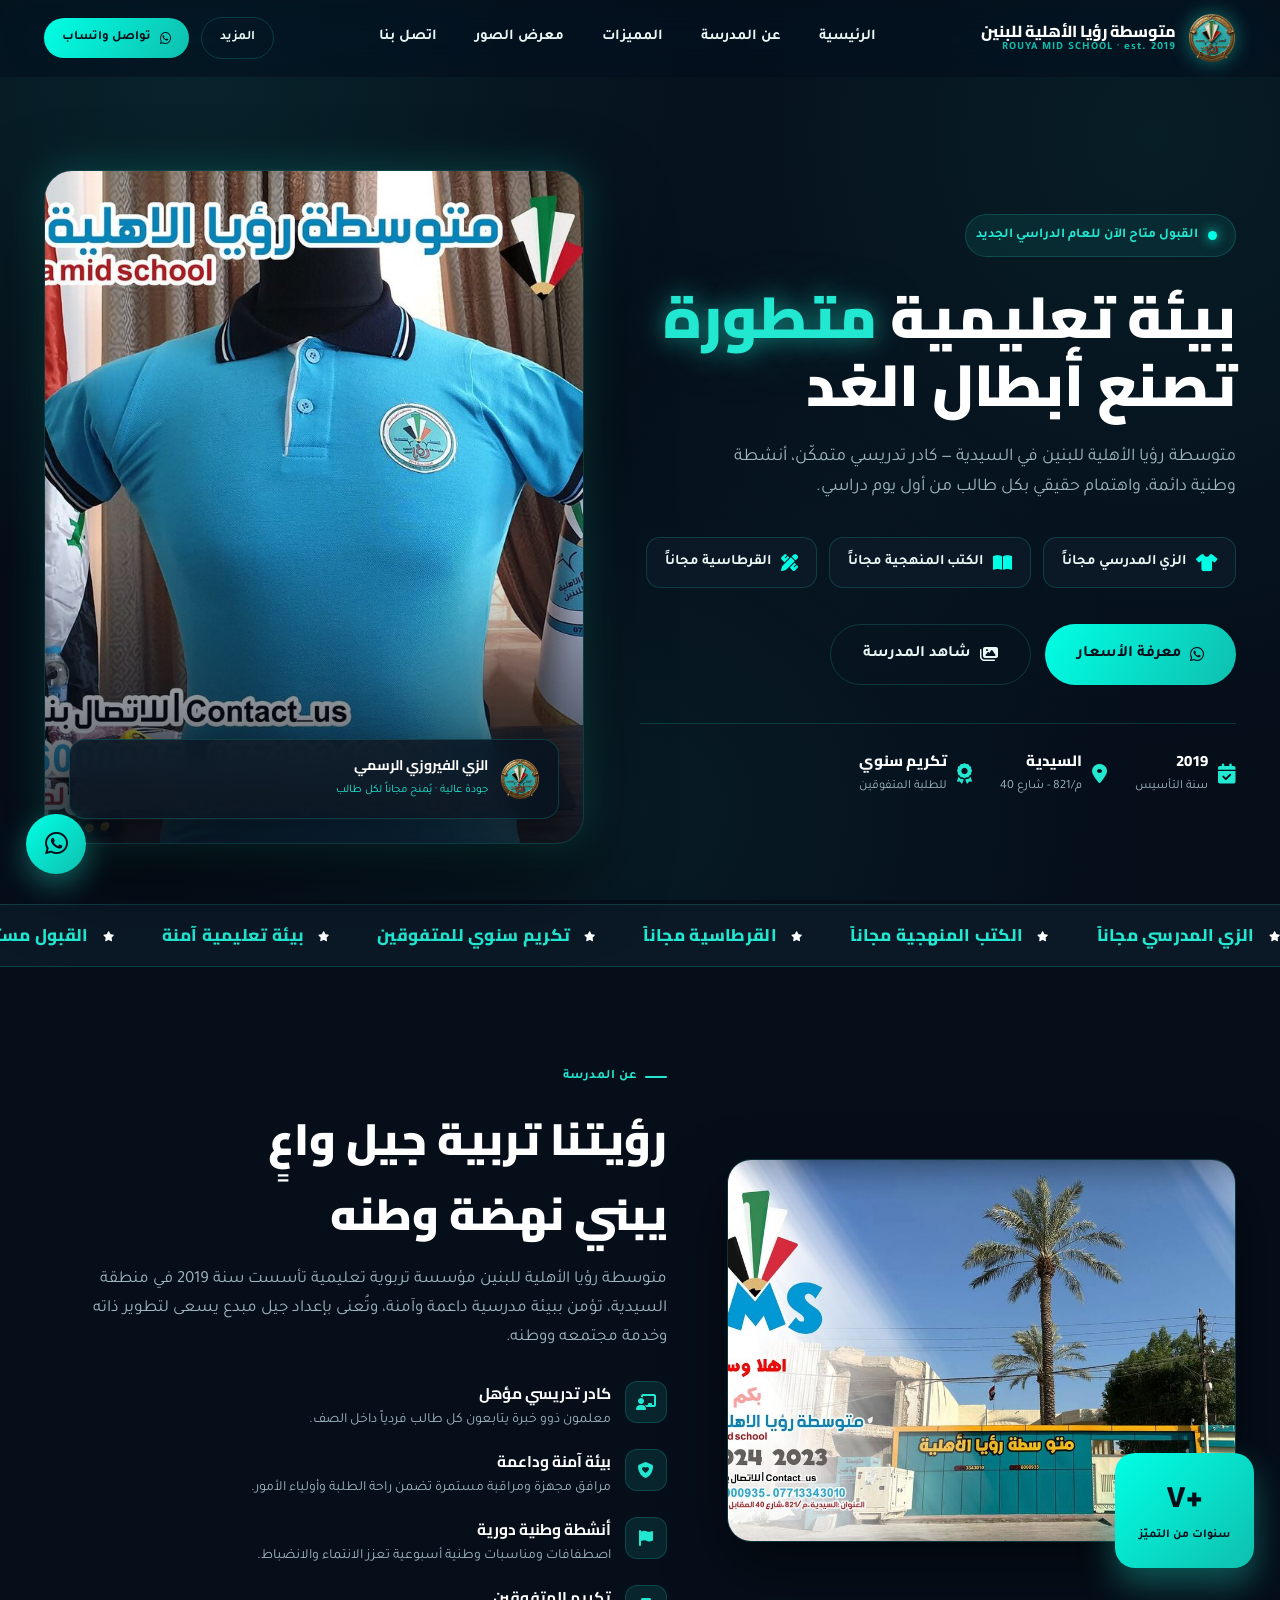
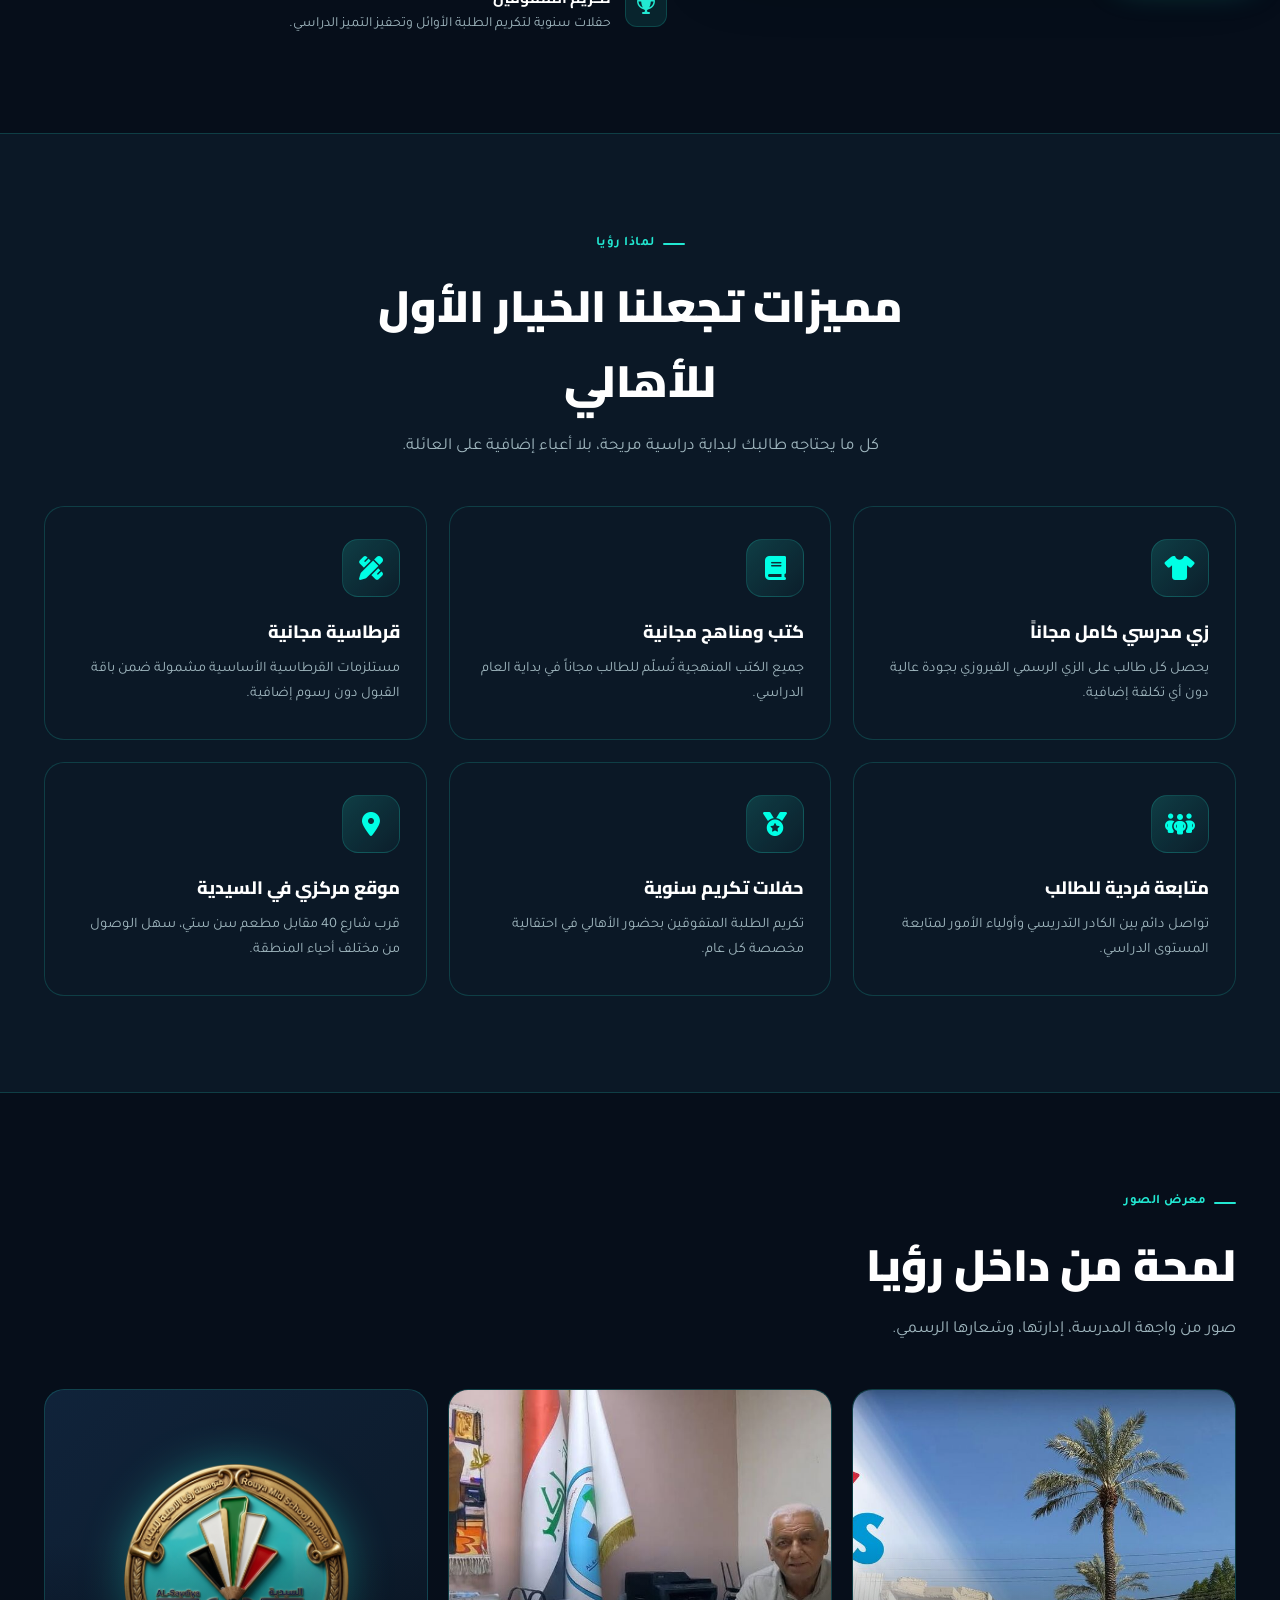
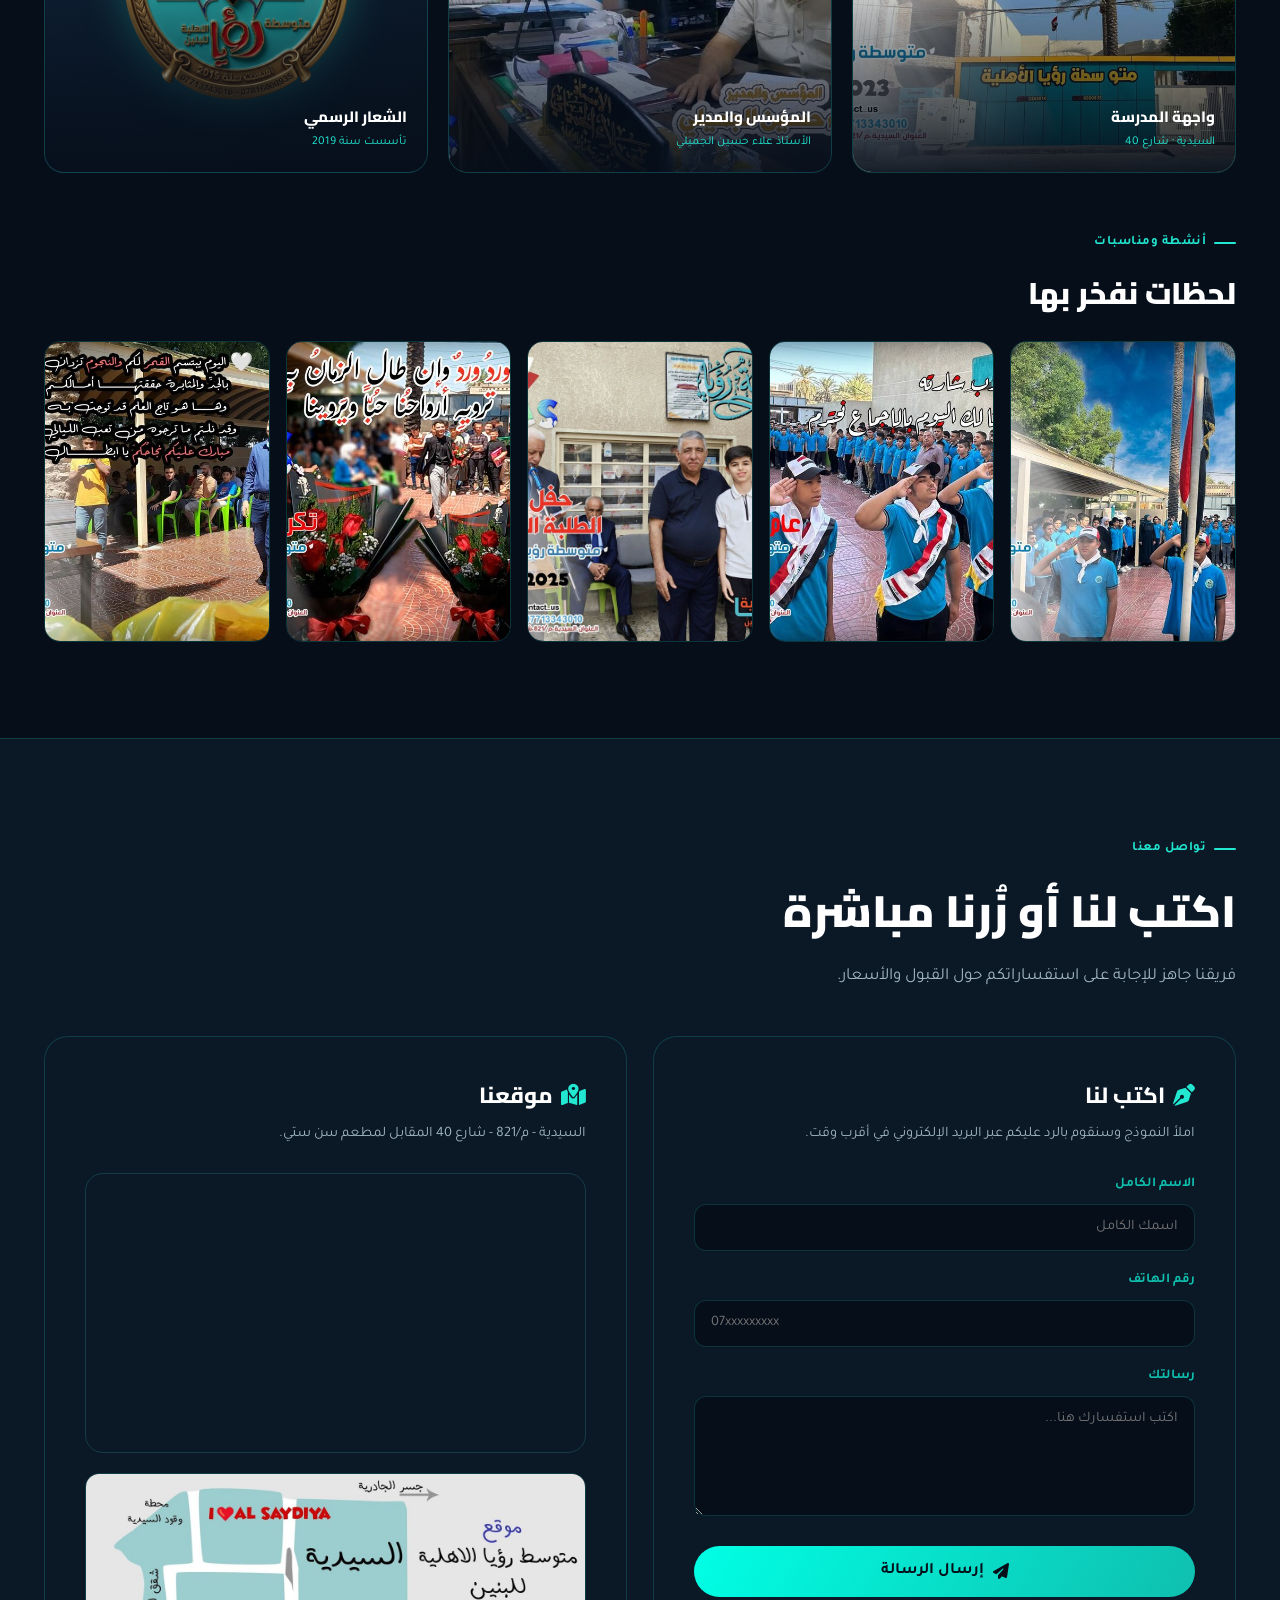
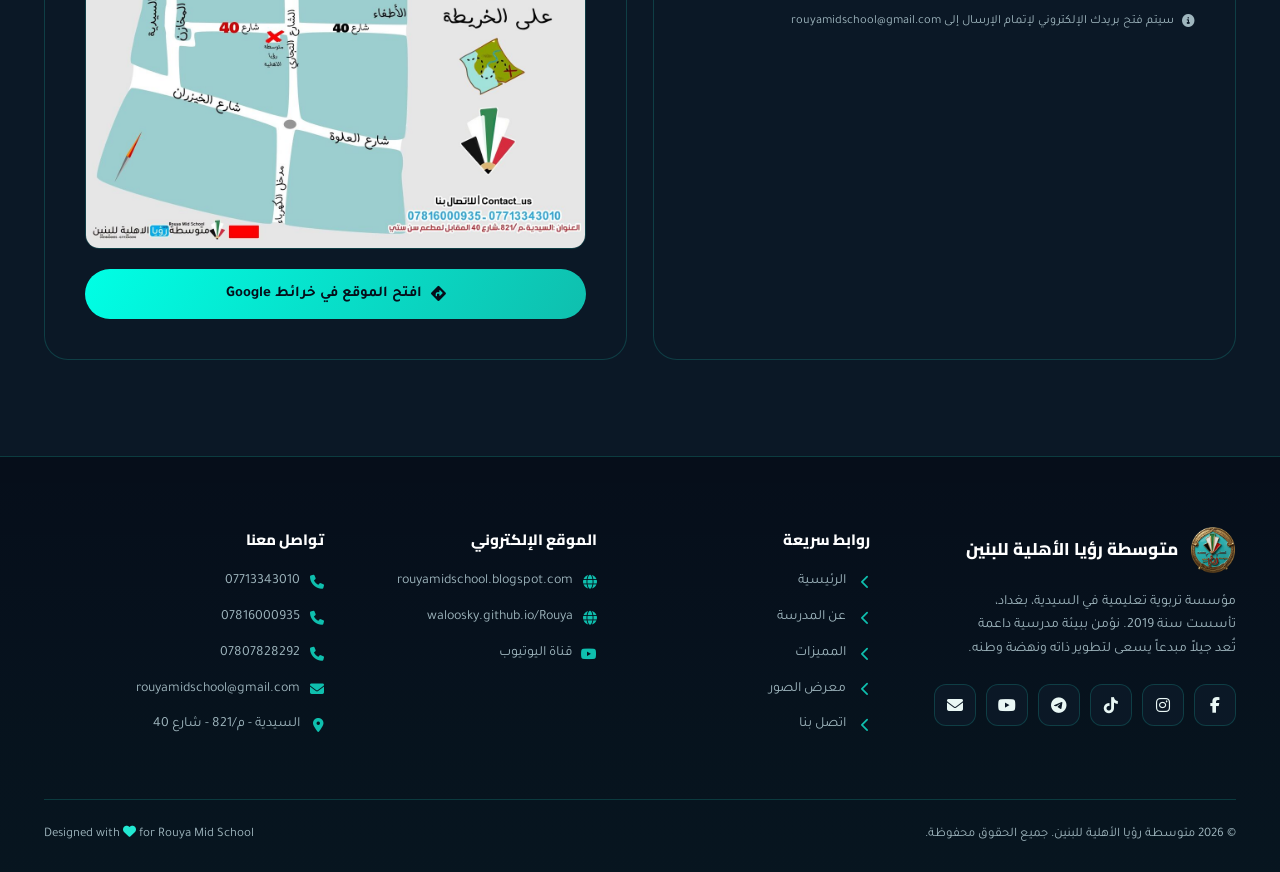
==== commit e9d094da: "Update index.html" ====
--- a/index.html
+++ b/index.html
@@ -1,321 +1,768 @@
 <!DOCTYPE html>
 <html lang="ar" dir="rtl">
 <head>
-  <meta charset="UTF-8">
-  <meta name="viewport" content="width=device-width, initial-scale=1.0">
-  <title>منصة رؤيا التعليمية - تسجيل الدخول</title>
-  <link href="https://fonts.googleapis.com/css2?family=Tajawal:wght@300;400;500;700;800&family=Orbitron:wght@400;700&display=swap" rel="stylesheet">
-  <style>
-    *, *::before, *::after { box-sizing: border-box; margin: 0; padding: 0; }
-    :root {
-      --cyan: #00e5ff;
-      --amber: #ffb300;
-      --glass-bg: rgba(255,255,255,0.04);
-      --glass-border: rgba(255,255,255,0.10);
-      --glass-border-strong: rgba(0,229,255,0.35);
-      --text-primary: #f0f6ff;
-      --text-muted: rgba(180,210,240,0.6);
-      --surface: #0d1117;
-    }
-    html, body {
-      min-height: 100vh;
-      font-family: 'Tajawal', sans-serif;
-      background: var(--surface);
-      color: var(--text-primary);
-      direction: rtl;
-      overflow-x: hidden;
-    }
-    .page { position: relative; z-index: 1; min-height: 100vh; display: flex; align-items: center; justify-content: center; padding: 1.5rem 1rem; }
-    .card {
-      width: 100%;
-      max-width: 440px;
-      background: rgba(13,17,23,0.6);
-      border: 1px solid var(--glass-border);
-      border-radius: 24px;
-      padding: 2.5rem 2rem;
-      backdrop-filter: blur(24px);
-      -webkit-backdrop-filter: blur(24px);
-      box-shadow: 0 0 0 1px rgba(0,229,255,0.08) inset, 0 32px 64px rgba(0,0,0,0.5);
-    }
-    .tabs { display: grid; grid-template-columns: 1fr 1fr; gap: 4px; margin-bottom: 1.5rem; }
-    .tab-btn, .submit-btn, .google-btn, .lang-btn, .role-card { font-family: 'Tajawal', sans-serif; }
-    .tab-btn {
-      padding: 10px;
-      border: 1px solid transparent;
-      background: transparent;
-      color: rgba(180,210,240,0.45);
-      font-size: 14px;
-      font-weight: 600;
-      border-radius: 8px;
-      cursor: pointer;
-    }
-    .tab-btn.active { background: rgba(0,229,255,0.1); border-color: rgba(0,229,255,0.25); color: var(--cyan); }
-    .fields { display: flex; flex-direction: column; gap: 14px; }
-    .field-label { font-size: 12px; color: var(--text-muted); font-weight: 600; display: block; margin-bottom: 6px; }
-    .field-input, .field-select {
-      width: 100%; padding: 11px 16px; border: 1px solid var(--glass-border); border-radius: 10px;
-      background: rgba(0,229,255,0.03); color: var(--text-primary); font-size: 14px; outline: none;
-    }
-    .submit-btn {
-      width: 100%; padding: 13px; border: 1px solid rgba(0,229,255,0.4); border-radius: 10px;
-      background: linear-gradient(135deg, rgba(0,229,255,0.15) 0%, rgba(0,229,255,0.08) 100%);
-      color: var(--cyan); font-size: 15px; font-weight: 700; cursor: pointer;
-    }
-    .submit-btn.teacher-btn { border-color: rgba(255,179,0,0.4); background: linear-gradient(135deg, rgba(255,179,0,0.15) 0%, rgba(255,179,0,0.08) 100%); color: var(--amber); }
-    .google-btn {
-      width: 100%; padding: 11px; border: 1px solid var(--glass-border); border-radius: 10px;
-      background: rgba(255,255,255,0.03); color: rgba(180,210,240,0.6); font-size: 13.5px; cursor: pointer;
-      display: flex; align-items: center; justify-content: center; gap: 10px;
-    }
-    .msg { display: none; padding: 11px 16px; border-radius: 10px; font-size: 13px; margin-bottom: 1rem; }
-    .msg.error { display: block; background: rgba(255,80,80,0.1); color: #ff6b6b; border: 1px solid rgba(255,80,80,0.25); }
-    .msg.success { display: block; background: rgba(0,229,255,0.08); color: var(--cyan); border: 1px solid rgba(0,229,255,0.25); }
-    .msg.warning { display: block; background: rgba(255,179,0,0.08); color: var(--amber); border: 1px solid rgba(255,179,0,0.25); }
-    .pending-box { display: none; padding: 16px; border-radius: 12px; border: 1px solid rgba(255,179,0,0.3); background: rgba(255,179,0,0.05); text-align: center; margin-top: 16px; }
-    .pending-box.show { display: block; }
-  </style>
+<meta charset="UTF-8">
+<meta name="viewport" content="width=device-width, initial-scale=1.0">
+<title>متوسطة رؤيا الأهلية للبنين | Rouya Mid School</title>
+<meta name="description" content="متوسطة رؤيا الأهلية للبنين - السيدية، بغداد. الزي والكتب والقرطاسية مجاناً. تأسست سنة 2019.">
+<link rel="preconnect" href="https://fonts.googleapis.com">
+<link href="https://fonts.googleapis.com/css2?family=Cairo:wght@400;600;700;800;900&family=Tajawal:wght@300;400;500;700;900&display=swap" rel="stylesheet">
+<link rel="stylesheet" href="https://cdnjs.cloudflare.com/ajax/libs/font-awesome/6.5.1/css/all.min.css">
+<style>
+:root{
+  --turquoise: #22E8D2;
+  --turquoise-bright: #00FFE5;
+  --turquoise-dim: #0FBFAE;
+  --navy: #060E1A;
+  --navy-2: #0B1826;
+  --navy-3: #10233A;
+  --ink: #E9F7F5;
+  --ink-dim: #9FB6BE;
+  --white: #FFFFFF;
+  --line: rgba(34,232,210,0.18);
+  --shadow-glow: 0 0 40px rgba(34,232,210,0.25);
+  --ff-display: 'Cairo', sans-serif;
+  --ff-body: 'Tajawal', sans-serif;
+}
+
+*{margin:0;padding:0;box-sizing:border-box;}
+html{scroll-behavior:smooth;}
+body{
+  font-family: var(--ff-body);
+  background: var(--navy);
+  color: var(--ink);
+  overflow-x:hidden;
+  line-height:1.7;
+}
+img{max-width:100%;display:block;}
+a{color:inherit;text-decoration:none;}
+ul{list-style:none;}
+button{font-family:inherit;cursor:pointer;border:none;background:none;}
+::selection{background:var(--turquoise);color:var(--navy);}
+
+/* background texture */
+body::before{
+  content:'';
+  position:fixed;inset:0;
+  background:
+    radial-gradient(circle at 15% 8%, rgba(34,232,210,0.10), transparent 40%),
+    radial-gradient(circle at 90% 15%, rgba(34,232,210,0.07), transparent 45%),
+    radial-gradient(circle at 50% 90%, rgba(34,232,210,0.06), transparent 50%);
+  pointer-events:none;
+  z-index:0;
+}
+
+.wrap{max-width:1240px;margin:0 auto;padding:0 24px;position:relative;z-index:1;}
+.eyebrow{
+  display:inline-flex;align-items:center;gap:8px;
+  font-family:var(--ff-body);font-weight:700;font-size:13px;
+  color:var(--turquoise);letter-spacing:.5px;
+  text-transform:uppercase;
+  margin-bottom:14px;
+}
+.eyebrow::before{content:'';width:22px;height:2px;background:var(--turquoise);border-radius:2px;}
+.section-title{
+  font-family:var(--ff-display);font-weight:900;
+  font-size:clamp(28px,4vw,44px);
+  color:var(--white);
+  margin-bottom:14px;
+}
+.section-sub{color:var(--ink-dim);font-size:17px;max-width:620px;margin-bottom:44px;}
+section{position:relative;padding:96px 0;}
+.center{text-align:center;margin-left:auto;margin-right:auto;}
+
+/* ===== HEADER ===== */
+header{
+  position:fixed;top:0;left:0;right:0;z-index:200;
+  padding:14px 0;
+  background:rgba(6,14,26,0.55);
+  backdrop-filter: blur(16px) saturate(140%);
+  -webkit-backdrop-filter: blur(16px) saturate(140%);
+  border-bottom:1px solid transparent;
+  transition:all .35s ease;
+}
+header.scrolled{
+  background:rgba(6,14,26,0.88);
+  border-bottom:1px solid var(--line);
+  padding:10px 0;
+}
+.nav-inner{display:flex;align-items:center;justify-content:space-between;gap:18px;}
+.brand{display:flex;align-items:center;gap:12px;}
+.brand img{width:48px;height:48px;object-fit:contain;filter:drop-shadow(0 0 10px rgba(34,232,210,0.45));transition:width .3s,height .3s;}
+header.scrolled .brand img{width:40px;height:40px;}
+.brand-text{display:flex;flex-direction:column;line-height:1.25;}
+.brand-text b{font-family:var(--ff-display);font-weight:800;font-size:16px;color:var(--white);}
+.brand-text span{font-size:11px;color:var(--turquoise-dim);letter-spacing:1px;font-weight:600;}
+nav.main-nav ul{display:flex;gap:6px;}
+nav.main-nav a{
+  font-family:var(--ff-body);font-weight:700;font-size:15px;
+  padding:9px 16px;border-radius:999px;color:var(--ink);
+  transition:all .25s ease;position:relative;
+}
+nav.main-nav a:hover{color:var(--turquoise);background:rgba(34,232,210,0.08);}
+.header-actions{display:flex;align-items:center;gap:12px;}
+.btn{
+  display:inline-flex;align-items:center;gap:9px;
+  font-family:var(--ff-body);font-weight:700;font-size:15px;
+  padding:12px 26px;border-radius:999px;
+  transition:all .3s cubic-bezier(.2,.8,.3,1);
+  white-space:nowrap;
+}
+.btn-neon{
+  background:linear-gradient(120deg,var(--turquoise-bright),var(--turquoise-dim));
+  color:var(--navy);
+  box-shadow:0 0 0 rgba(34,232,210,0);
+}
+.btn-neon:hover{box-shadow:0 6px 30px rgba(34,232,210,0.45);transform:translateY(-2px);}
+.btn-ghost{
+  border:1.5px solid var(--line);
+  color:var(--ink);
+}
+.btn-ghost:hover{border-color:var(--turquoise);color:var(--turquoise);}
+.btn-sm{padding:9px 18px;font-size:13px;}
+
+.burger{display:none;width:44px;height:44px;border-radius:12px;border:1px solid var(--line);align-items:center;justify-content:center;color:var(--turquoise);font-size:18px;}
+
+/* ===== HERO ===== */
+.hero{
+  padding:170px 0 0;
+  position:relative;
+  overflow:hidden;
+}
+.hero-grid{
+  display:grid;grid-template-columns:1.05fr .95fr;gap:56px;
+  align-items:center;
+  padding-bottom:60px;
+}
+.hero-badge-offer{
+  display:inline-flex;align-items:center;gap:10px;
+  background:rgba(34,232,210,0.08);
+  border:1px solid var(--line);
+  padding:9px 18px 9px 10px;border-radius:999px;
+  margin-bottom:26px;
+}
+.hero-badge-offer .dot{width:9px;height:9px;border-radius:50%;background:var(--turquoise-bright);box-shadow:0 0 12px var(--turquoise-bright);animation:pulse 1.8s infinite;}
+@keyframes pulse{0%,100%{opacity:1;transform:scale(1);}50%{opacity:.5;transform:scale(1.3);}}
+.hero-badge-offer span{font-weight:700;font-size:13.5px;color:var(--turquoise);}
+
+.hero h1{
+  font-family:var(--ff-display);font-weight:900;
+  font-size:clamp(34px,5vw,58px);
+  line-height:1.18;color:var(--white);margin-bottom:22px;
+}
+.hero h1 .glow-word{
+  color:var(--turquoise);
+  text-shadow:0 0 24px rgba(34,232,210,0.55), 0 0 60px rgba(34,232,210,0.25);
+}
+.hero p.lead{font-size:18px;color:var(--ink-dim);max-width:520px;margin-bottom:34px;}
+
+.free-banner{
+  display:flex;flex-wrap:wrap;gap:12px;
+  margin-bottom:36px;
+}
+.free-chip{
+  display:flex;align-items:center;gap:10px;
+  background:var(--navy-2);
+  border:1px solid var(--line);
+  border-radius:14px;padding:12px 18px;
+  font-weight:700;font-size:14.5px;
+}
+.free-chip i{color:var(--turquoise-bright);font-size:17px;}
+
+.hero-ctas{display:flex;flex-wrap:wrap;gap:14px;margin-bottom:38px;}
+.btn-lg{padding:16px 32px;font-size:16px;}
+
+.hero-trust{display:flex;flex-wrap:wrap;gap:28px;padding-top:24px;border-top:1px solid var(--line);}
+.trust-item{display:flex;align-items:center;gap:10px;}
+.trust-item i{font-size:20px;color:var(--turquoise);}
+.trust-item b{display:block;font-family:var(--ff-display);font-weight:800;font-size:15px;color:var(--white);}
+.trust-item small{color:var(--ink-dim);font-size:12.5px;}
+
+.hero-visual{position:relative;}
+.hero-frame{
+  position:relative;border-radius:28px;overflow:hidden;
+  border:1px solid var(--line);
+  box-shadow:0 30px 80px rgba(0,0,0,0.55), var(--shadow-glow);
+  aspect-ratio:4/5;
+}
+.hero-frame img{width:100%;height:100%;object-fit:cover;}
+.hero-frame::after{
+  content:'';position:absolute;inset:0;
+  background:linear-gradient(180deg,transparent 55%, rgba(6,14,26,0.85) 100%);
+}
+.hero-float-card{
+  position:absolute;z-index:5;
+  background:rgba(9,20,33,0.85);
+  backdrop-filter:blur(14px);
+  border:1px solid var(--line);
+  border-radius:16px;padding:14px 18px;
+  display:flex;align-items:center;gap:12px;
+  box-shadow:0 12px 30px rgba(0,0,0,0.4);
+}
+.hero-float-1{bottom:24px;right:24px;left:24px;}
+.hero-float-1 img{width:40px;height:40px;object-fit:contain;}
+.hero-float-1 b{font-family:var(--ff-display);font-size:14px;color:var(--white);display:block;}
+.hero-float-1 small{color:var(--turquoise);font-size:11.5px;}
+
+/* ticker */
+.ticker-wrap{
+  border-top:1px solid var(--line);border-bottom:1px solid var(--line);
+  background:var(--navy-2);
+  overflow:hidden;position:relative;
+  padding:16px 0;
+}
+.ticker-track{display:flex;gap:48px;width:max-content;animation:scrollTicker 26s linear infinite;}
+.ticker-track span{
+  font-family:var(--ff-display);font-weight:800;font-size:17px;
+  color:var(--turquoise);white-space:nowrap;display:flex;align-items:center;gap:14px;
+  letter-spacing:.3px;
+}
+.ticker-track span i{color:var(--white);font-size:10px;}
+@keyframes scrollTicker{
+  from{transform:translateX(0);}
+  to{transform:translateX(-50%);}
+}
+
+/* ===== ABOUT ===== */
+.about-grid{display:grid;grid-template-columns:.9fr 1.1fr;gap:60px;align-items:center;}
+.about-media{position:relative;}
+.about-media .img-main{
+  border-radius:24px;overflow:hidden;border:1px solid var(--line);
+  box-shadow:0 24px 60px rgba(0,0,0,0.5);
+}
+.about-media .img-main img{aspect-ratio:4/3;object-fit:cover;}
+.about-badge{
+  position:absolute;bottom:-26px;right:-18px;
+  background:linear-gradient(135deg,var(--turquoise-bright),var(--turquoise-dim));
+  color:var(--navy);border-radius:20px;padding:18px 24px;
+  box-shadow:0 16px 34px rgba(34,232,210,0.35);
+  text-align:center;
+}
+.about-badge b{font-family:var(--ff-display);font-size:30px;font-weight:900;display:block;}
+.about-badge span{font-size:12px;font-weight:700;}
+
+.about-list{margin-top:28px;display:grid;gap:16px;}
+.about-list li{display:flex;align-items:flex-start;gap:14px;}
+.about-list .ic{
+  min-width:42px;height:42px;border-radius:12px;
+  background:rgba(34,232,210,0.1);border:1px solid var(--line);
+  display:flex;align-items:center;justify-content:center;color:var(--turquoise);font-size:16px;
+}
+.about-list b{display:block;font-family:var(--ff-display);font-size:15.5px;color:var(--white);margin-bottom:2px;}
+.about-list p{color:var(--ink-dim);font-size:14px;}
+
+/* ===== FEATURES ===== */
+.features-grid{display:grid;grid-template-columns:repeat(3,1fr);gap:22px;}
+.feature-card{
+  background:var(--navy-2);border:1px solid var(--line);
+  border-radius:20px;padding:32px 26px;
+  transition:transform .3s ease, border-color .3s ease, box-shadow .3s ease;
+}
+.feature-card:hover{transform:translateY(-6px);border-color:var(--turquoise);box-shadow:0 18px 40px rgba(34,232,210,0.12);}
+.feature-icon{
+  width:58px;height:58px;border-radius:16px;
+  background:linear-gradient(135deg,rgba(34,232,210,0.18),rgba(34,232,210,0.03));
+  border:1px solid var(--line);
+  display:flex;align-items:center;justify-content:center;
+  font-size:24px;color:var(--turquoise-bright);margin-bottom:20px;
+}
+.feature-card h3{font-family:var(--ff-display);font-weight:800;font-size:18px;color:var(--white);margin-bottom:10px;}
+.feature-card p{color:var(--ink-dim);font-size:14.5px;}
+
+/* ===== GALLERY ===== */
+.gallery-grid{
+  display:grid;
+  grid-template-columns:repeat(3,1fr);
+  gap:20px;
+}
+.g-card{
+  position:relative;border-radius:20px;overflow:hidden;
+  border:1px solid var(--line);
+  aspect-ratio:1/1;cursor:pointer;
+  background:var(--navy-2);
+}
+.g-card img{width:100%;height:100%;object-fit:cover;transition:transform .5s ease;}
+.g-card:hover img{transform:scale(1.08);}
+.g-card .g-overlay{
+  position:absolute;inset:0;
+  background:linear-gradient(180deg,transparent 40%,rgba(6,14,26,0.92) 100%);
+  display:flex;flex-direction:column;justify-content:flex-end;padding:20px;
+}
+.g-card .g-tag{
+  font-family:var(--ff-display);font-weight:800;font-size:15px;color:var(--white);
+}
+.g-card .g-sub{font-size:12px;color:var(--turquoise);margin-top:2px;}
+.g-card.logo-card{background:linear-gradient(135deg,var(--navy-3),var(--navy-2));display:flex;align-items:center;justify-content:center;}
+.g-card.logo-card img{width:62%;height:62%;object-fit:contain;transition:transform .5s ease;filter:drop-shadow(0 0 22px rgba(34,232,210,0.35));}
+
+.activities-row{
+  margin-top:22px;
+  display:grid;grid-template-columns:repeat(5,1fr);gap:16px;
+}
+.a-card{border-radius:16px;overflow:hidden;border:1px solid var(--line);aspect-ratio:3/4;cursor:pointer;position:relative;}
+.a-card img{width:100%;height:100%;object-fit:cover;transition:transform .5s ease;}
+.a-card:hover img{transform:scale(1.1);}
+
+/* lightbox */
+.lightbox{
+  position:fixed;inset:0;z-index:500;
+  background:rgba(4,9,16,0.94);
+  display:none;align-items:center;justify-content:center;
+  padding:40px;backdrop-filter:blur(6px);
+}
+.lightbox.active{display:flex;}
+.lightbox img{max-width:90vw;max-height:85vh;border-radius:14px;border:1px solid var(--line);box-shadow:0 30px 80px rgba(0,0,0,0.6);}
+.lightbox-close{
+  position:absolute;top:28px;left:28px;
+  width:48px;height:48px;border-radius:50%;
+  background:var(--navy-2);border:1px solid var(--line);
+  display:flex;align-items:center;justify-content:center;color:var(--turquoise);font-size:18px;
+}
+
+/* ===== CONTACT + MAP ===== */
+.contact-grid{display:grid;grid-template-columns:1fr 1fr;gap:26px;}
+.panel{
+  background:var(--navy-2);border:1px solid var(--line);
+  border-radius:24px;padding:40px;
+}
+.panel h3{font-family:var(--ff-display);font-weight:800;font-size:22px;color:var(--white);margin-bottom:8px;}
+.panel p.desc{color:var(--ink-dim);font-size:14.5px;margin-bottom:26px;}
+.form-row{margin-bottom:18px;}
+.form-row label{display:block;font-size:13.5px;font-weight:700;color:var(--turquoise-dim);margin-bottom:8px;}
+.form-row input,.form-row textarea{
+  width:100%;background:var(--navy);border:1px solid var(--line);
+  border-radius:12px;padding:14px 16px;color:var(--ink);
+  font-family:var(--ff-body);font-size:14.5px;
+  transition:border-color .25s ease;
+}
+.form-row input:focus,.form-row textarea:focus{outline:none;border-color:var(--turquoise);box-shadow:0 0 0 3px rgba(34,232,210,0.12);}
+.form-row textarea{resize:vertical;min-height:120px;}
+.form-note{font-size:12.5px;color:var(--ink-dim);margin-top:14px;display:flex;align-items:center;gap:8px;}
+
+.map-frame{
+  border-radius:18px;overflow:hidden;border:1px solid var(--line);
+  height:280px;margin-bottom:20px;filter:grayscale(.25) contrast(1.05);
+}
+.map-frame iframe{width:100%;height:100%;border:0;}
+.addr-box{display:flex;align-items:flex-start;gap:14px;margin-bottom:18px;}
+.addr-box i{font-size:20px;color:var(--turquoise);margin-top:3px;}
+.addr-box b{display:block;font-family:var(--ff-display);font-size:15px;color:var(--white);margin-bottom:3px;}
+.addr-box span{color:var(--ink-dim);font-size:14px;}
+.mini-map-img{border-radius:14px;overflow:hidden;border:1px solid var(--line);margin-bottom:20px;}
+
+/* ===== FOOTER ===== */
+footer{
+  border-top:1px solid var(--line);
+  padding:70px 0 26px;
+  background:linear-gradient(180deg,transparent, rgba(34,232,210,0.03));
+}
+.footer-grid{display:grid;grid-template-columns:1.4fr 1fr 1fr 1.2fr;gap:40px;margin-bottom:50px;}
+.f-brand{display:flex;align-items:center;gap:12px;margin-bottom:18px;}
+.f-brand img{width:46px;height:46px;object-fit:contain;}
+.f-brand b{font-family:var(--ff-display);font-weight:800;font-size:17px;color:var(--white);}
+.footer-grid p{color:var(--ink-dim);font-size:14px;max-width:280px;}
+.f-col h4{font-family:var(--ff-display);font-weight:800;font-size:15px;color:var(--white);margin-bottom:18px;}
+.f-col ul li{margin-bottom:12px;}
+.f-col ul li a{color:var(--ink-dim);font-size:14px;transition:color .2s ease;display:flex;align-items:center;gap:8px;}
+.f-col ul li a:hover{color:var(--turquoise);}
+.f-col ul li i{width:16px;color:var(--turquoise-dim);}
+.social-row{display:flex;flex-wrap:wrap;gap:10px;}
+.social-btn{
+  width:42px;height:42px;border-radius:12px;
+  background:var(--navy-2);border:1px solid var(--line);
+  display:flex;align-items:center;justify-content:center;
+  color:var(--ink);font-size:16px;transition:all .25s ease;
+}
+.social-btn:hover{color:var(--navy);background:var(--turquoise-bright);border-color:var(--turquoise-bright);transform:translateY(-3px);box-shadow:0 8px 20px rgba(34,232,210,0.3);}
+.footer-bottom{
+  border-top:1px solid var(--line);padding-top:24px;
+  display:flex;justify-content:space-between;flex-wrap:wrap;gap:12px;
+  color:var(--ink-dim);font-size:13px;
+}
+
+/* whatsapp float */
+.wa-float{
+  position:fixed;bottom:26px;left:26px;z-index:150;
+  width:60px;height:60px;border-radius:50%;
+  background:linear-gradient(135deg,var(--turquoise-bright),var(--turquoise-dim));
+  display:flex;align-items:center;justify-content:center;
+  color:var(--navy);font-size:26px;
+  box-shadow:0 10px 30px rgba(34,232,210,0.4);
+  animation:floatY 3s ease-in-out infinite;
+}
+@keyframes floatY{0%,100%{transform:translateY(0);}50%{transform:translateY(-8px);}}
+
+/* reveal */
+.reveal{opacity:0;transform:translateY(28px);transition:opacity .8s ease, transform .8s ease;}
+.reveal.in{opacity:1;transform:translateY(0);}
+
+/* mobile menu */
+.mobile-nav{
+  position:fixed;top:0;right:0;bottom:0;width:78%;max-width:340px;z-index:300;
+  background:var(--navy-2);border-left:1px solid var(--line);
+  padding:100px 30px 30px;
+  transform:translateX(100%);transition:transform .4s cubic-bezier(.2,.8,.3,1);
+  display:flex;flex-direction:column;gap:6px;
+}
+.mobile-nav.active{transform:translateX(0);}
+.mobile-nav a{padding:16px 4px;font-weight:700;font-size:17px;border-bottom:1px solid var(--line);}
+.overlay-bg{position:fixed;inset:0;background:rgba(0,0,0,0.6);z-index:250;display:none;}
+.overlay-bg.active{display:block;}
+
+@media (max-width:980px){
+  nav.main-nav, .header-actions .btn-ghost{display:none;}
+  .burger{display:flex;}
+  .hero-grid{grid-template-columns:1fr;}
+  .hero-visual{order:-1;max-width:420px;margin:0 auto;}
+  .about-grid{grid-template-columns:1fr;}
+  .about-badge{right:12px;}
+  .features-grid{grid-template-columns:1fr 1fr;}
+  .gallery-grid{grid-template-columns:1fr 1fr;}
+  .activities-row{grid-template-columns:repeat(3,1fr);}
+  .contact-grid{grid-template-columns:1fr;}
+  .footer-grid{grid-template-columns:1fr 1fr;}
+}
+@media (max-width:560px){
+  section{padding:70px 0;}
+  .features-grid{grid-template-columns:1fr;}
+  .gallery-grid{grid-template-columns:1fr;}
+  .activities-row{grid-template-columns:repeat(2,1fr);}
+  .footer-grid{grid-template-columns:1fr;}
+  .hero-trust{gap:18px;}
+}
+@media (prefers-reduced-motion: reduce){
+  *{animation-duration:0.001ms !important; transition-duration:0.001ms !important;}
+}
+</style>
 </head>
 <body>
-<div class="page">
-  <div class="card">
-    <div class="tabs">
-      <button class="tab-btn active" id="tabLogin" onclick="switchTab('login')">تسجيل الدخول</button>
-      <button class="tab-btn" id="tabRegister" onclick="switchTab('register')">حساب جديد</button>
-    </div>
-
-    <div id="statusMsg" class="msg"></div>
-
-    <div id="loginForm">
-      <div class="fields">
-        <div>
-          <label class="field-label" id="lbl-email">البريد الإلكتروني</label>
-          <input class="field-input" type="email" id="loginEmail" placeholder="example@gmail.com">
+
+<!-- ===== HEADER ===== -->
+<header id="siteHeader">
+  <div class="wrap nav-inner">
+    <a href="#home" class="brand">
+      <img src="[data-uri]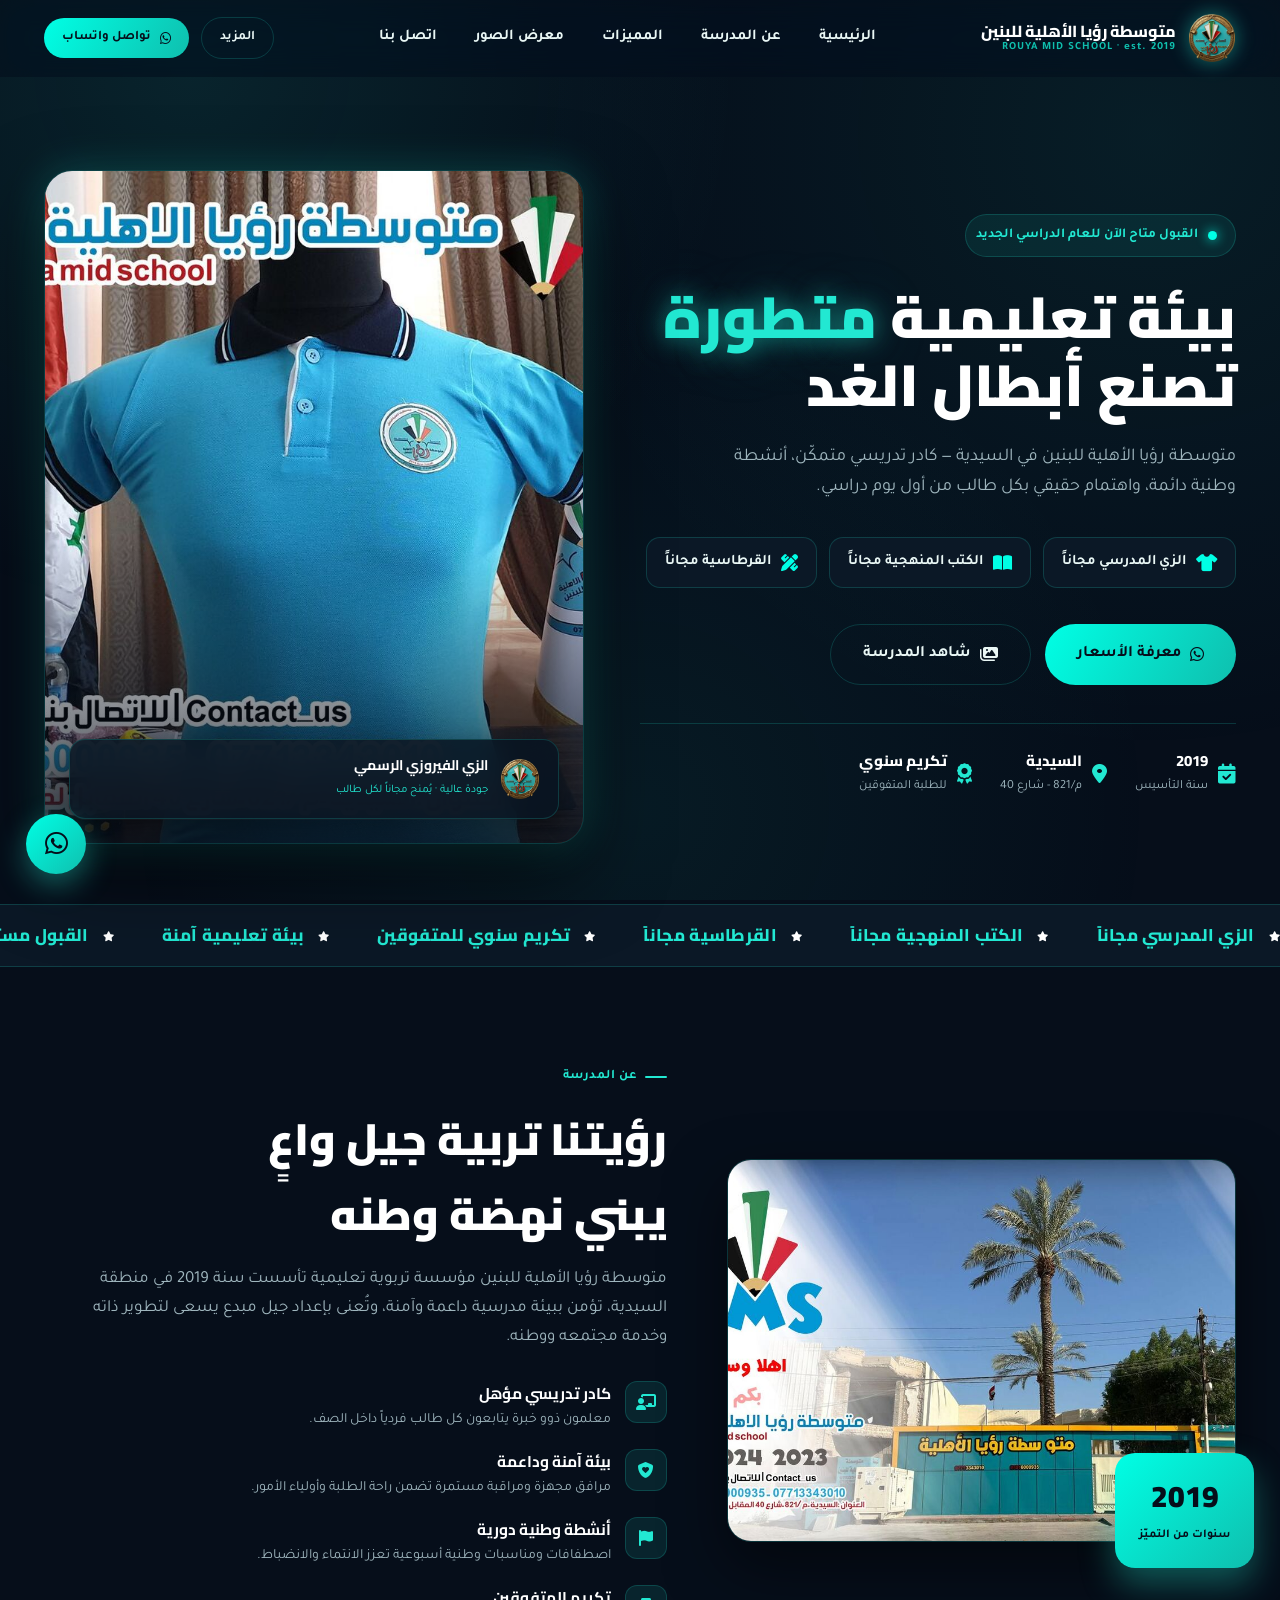
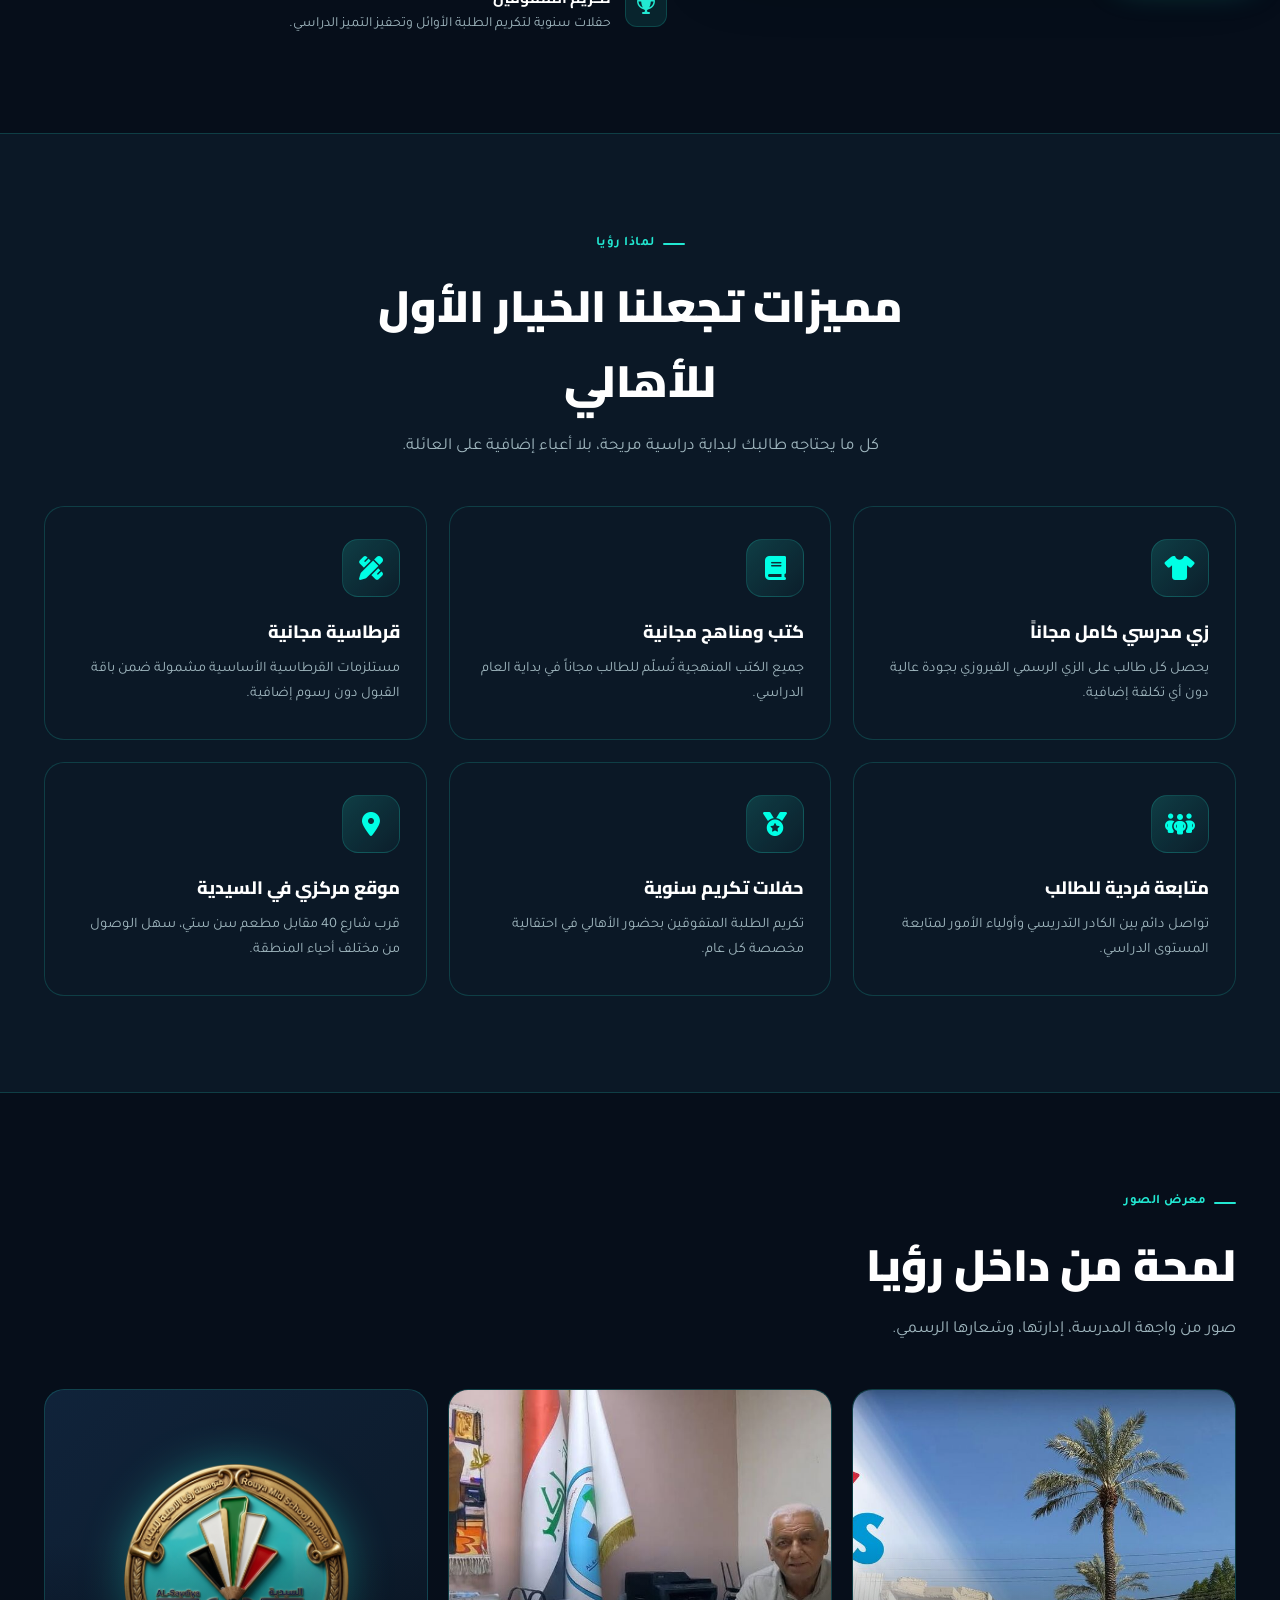
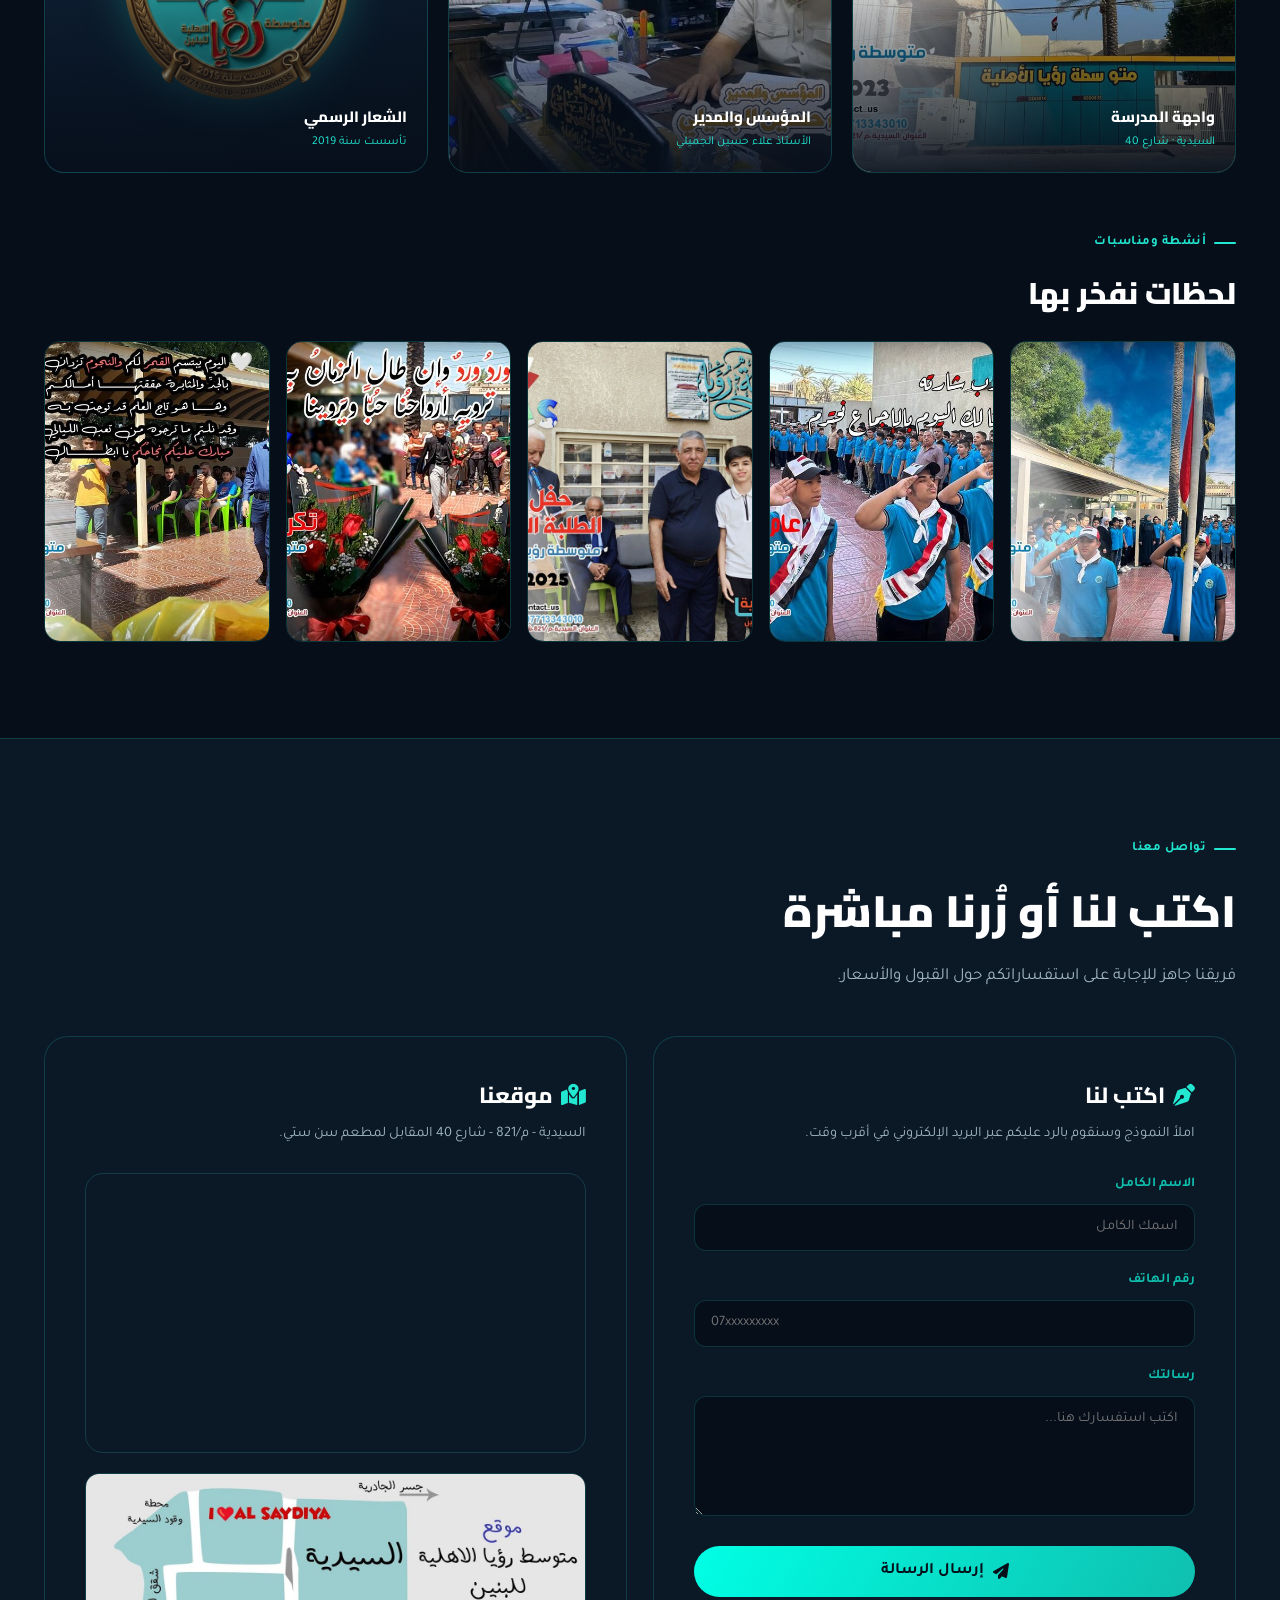
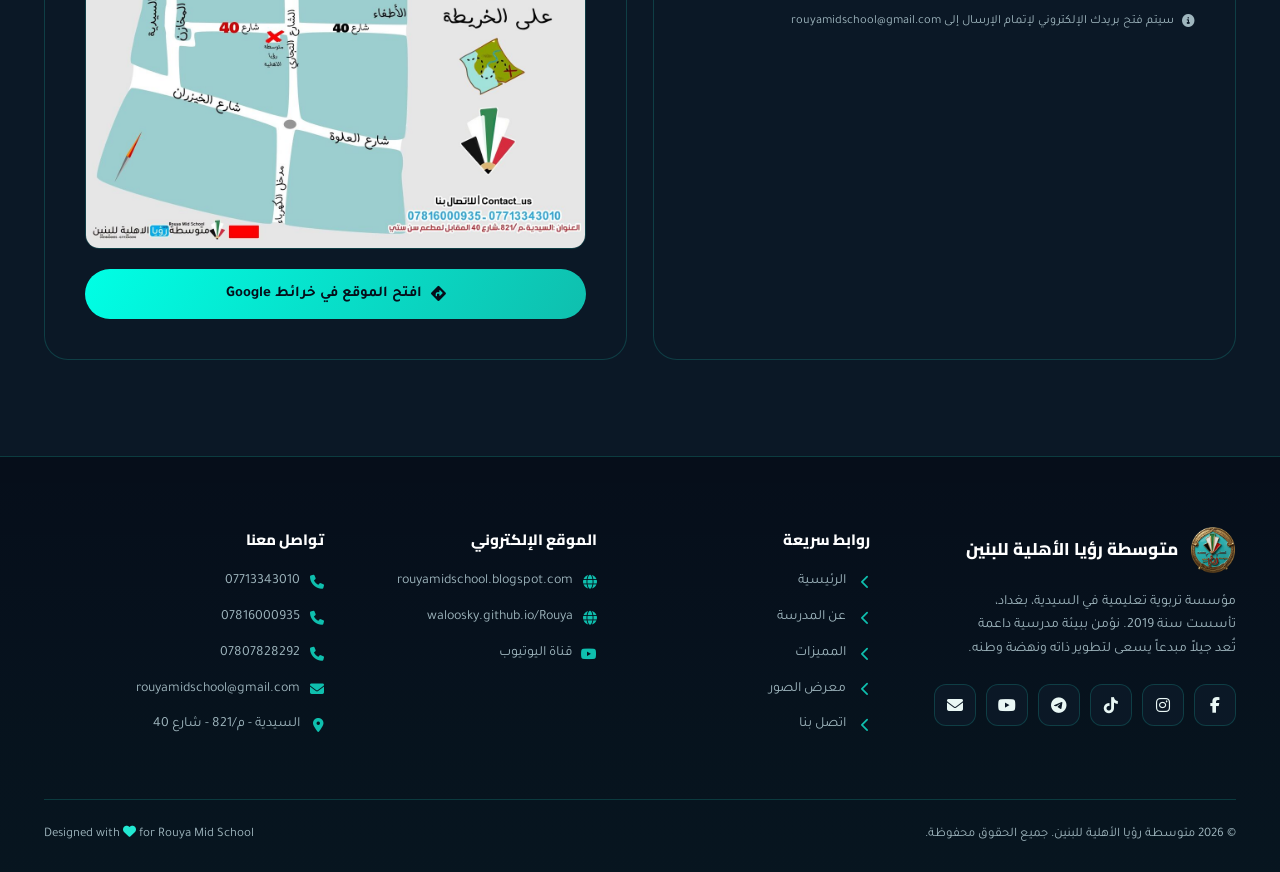
==== commit dccd131b: "Update index.html" ====
--- a/index.html
+++ b/index.html
@@ -1,768 +1,768 @@
-<!DOCTYPE html>
-<html lang="ar" dir="rtl">
-<head>
-<meta charset="UTF-8">
-<meta name="viewport" content="width=device-width, initial-scale=1.0">
-<title>متوسطة رؤيا الأهلية للبنين | Rouya Mid School</title>
-<meta name="description" content="متوسطة رؤيا الأهلية للبنين - السيدية، بغداد. الزي والكتب والقرطاسية مجاناً. تأسست سنة 2019.">
-<link rel="preconnect" href="https://fonts.googleapis.com">
-<link href="https://fonts.googleapis.com/css2?family=Cairo:wght@400;600;700;800;900&family=Tajawal:wght@300;400;500;700;900&display=swap" rel="stylesheet">
-<link rel="stylesheet" href="https://cdnjs.cloudflare.com/ajax/libs/font-awesome/6.5.1/css/all.min.css">
-<style>
-:root{
-  --turquoise: #22E8D2;
-  --turquoise-bright: #00FFE5;
-  --turquoise-dim: #0FBFAE;
-  --navy: #060E1A;
-  --navy-2: #0B1826;
-  --navy-3: #10233A;
-  --ink: #E9F7F5;
-  --ink-dim: #9FB6BE;
-  --white: #FFFFFF;
-  --line: rgba(34,232,210,0.18);
-  --shadow-glow: 0 0 40px rgba(34,232,210,0.25);
-  --ff-display: 'Cairo', sans-serif;
-  --ff-body: 'Tajawal', sans-serif;
-}
-
-*{margin:0;padding:0;box-sizing:border-box;}
-html{scroll-behavior:smooth;}
-body{
-  font-family: var(--ff-body);
-  background: var(--navy);
-  color: var(--ink);
-  overflow-x:hidden;
-  line-height:1.7;
-}
-img{max-width:100%;display:block;}
-a{color:inherit;text-decoration:none;}
-ul{list-style:none;}
-button{font-family:inherit;cursor:pointer;border:none;background:none;}
-::selection{background:var(--turquoise);color:var(--navy);}
-
-/* background texture */
-body::before{
-  content:'';
-  position:fixed;inset:0;
-  background:
-    radial-gradient(circle at 15% 8%, rgba(34,232,210,0.10), transparent 40%),
-    radial-gradient(circle at 90% 15%, rgba(34,232,210,0.07), transparent 45%),
-    radial-gradient(circle at 50% 90%, rgba(34,232,210,0.06), transparent 50%);
-  pointer-events:none;
-  z-index:0;
-}
-
-.wrap{max-width:1240px;margin:0 auto;padding:0 24px;position:relative;z-index:1;}
-.eyebrow{
-  display:inline-flex;align-items:center;gap:8px;
-  font-family:var(--ff-body);font-weight:700;font-size:13px;
-  color:var(--turquoise);letter-spacing:.5px;
-  text-transform:uppercase;
-  margin-bottom:14px;
-}
-.eyebrow::before{content:'';width:22px;height:2px;background:var(--turquoise);border-radius:2px;}
-.section-title{
-  font-family:var(--ff-display);font-weight:900;
-  font-size:clamp(28px,4vw,44px);
-  color:var(--white);
-  margin-bottom:14px;
-}
-.section-sub{color:var(--ink-dim);font-size:17px;max-width:620px;margin-bottom:44px;}
-section{position:relative;padding:96px 0;}
-.center{text-align:center;margin-left:auto;margin-right:auto;}
-
-/* ===== HEADER ===== */
-header{
-  position:fixed;top:0;left:0;right:0;z-index:200;
-  padding:14px 0;
-  background:rgba(6,14,26,0.55);
-  backdrop-filter: blur(16px) saturate(140%);
-  -webkit-backdrop-filter: blur(16px) saturate(140%);
-  border-bottom:1px solid transparent;
-  transition:all .35s ease;
-}
-header.scrolled{
-  background:rgba(6,14,26,0.88);
-  border-bottom:1px solid var(--line);
-  padding:10px 0;
-}
-.nav-inner{display:flex;align-items:center;justify-content:space-between;gap:18px;}
-.brand{display:flex;align-items:center;gap:12px;}
-.brand img{width:48px;height:48px;object-fit:contain;filter:drop-shadow(0 0 10px rgba(34,232,210,0.45));transition:width .3s,height .3s;}
-header.scrolled .brand img{width:40px;height:40px;}
-.brand-text{display:flex;flex-direction:column;line-height:1.25;}
-.brand-text b{font-family:var(--ff-display);font-weight:800;font-size:16px;color:var(--white);}
-.brand-text span{font-size:11px;color:var(--turquoise-dim);letter-spacing:1px;font-weight:600;}
-nav.main-nav ul{display:flex;gap:6px;}
-nav.main-nav a{
-  font-family:var(--ff-body);font-weight:700;font-size:15px;
-  padding:9px 16px;border-radius:999px;color:var(--ink);
-  transition:all .25s ease;position:relative;
-}
-nav.main-nav a:hover{color:var(--turquoise);background:rgba(34,232,210,0.08);}
-.header-actions{display:flex;align-items:center;gap:12px;}
-.btn{
-  display:inline-flex;align-items:center;gap:9px;
-  font-family:var(--ff-body);font-weight:700;font-size:15px;
-  padding:12px 26px;border-radius:999px;
-  transition:all .3s cubic-bezier(.2,.8,.3,1);
-  white-space:nowrap;
-}
-.btn-neon{
-  background:linear-gradient(120deg,var(--turquoise-bright),var(--turquoise-dim));
-  color:var(--navy);
-  box-shadow:0 0 0 rgba(34,232,210,0);
-}
-.btn-neon:hover{box-shadow:0 6px 30px rgba(34,232,210,0.45);transform:translateY(-2px);}
-.btn-ghost{
-  border:1.5px solid var(--line);
-  color:var(--ink);
-}
-.btn-ghost:hover{border-color:var(--turquoise);color:var(--turquoise);}
-.btn-sm{padding:9px 18px;font-size:13px;}
-
-.burger{display:none;width:44px;height:44px;border-radius:12px;border:1px solid var(--line);align-items:center;justify-content:center;color:var(--turquoise);font-size:18px;}
-
-/* ===== HERO ===== */
-.hero{
-  padding:170px 0 0;
-  position:relative;
-  overflow:hidden;
-}
-.hero-grid{
-  display:grid;grid-template-columns:1.05fr .95fr;gap:56px;
-  align-items:center;
-  padding-bottom:60px;
-}
-.hero-badge-offer{
-  display:inline-flex;align-items:center;gap:10px;
-  background:rgba(34,232,210,0.08);
-  border:1px solid var(--line);
-  padding:9px 18px 9px 10px;border-radius:999px;
-  margin-bottom:26px;
-}
-.hero-badge-offer .dot{width:9px;height:9px;border-radius:50%;background:var(--turquoise-bright);box-shadow:0 0 12px var(--turquoise-bright);animation:pulse 1.8s infinite;}
-@keyframes pulse{0%,100%{opacity:1;transform:scale(1);}50%{opacity:.5;transform:scale(1.3);}}
-.hero-badge-offer span{font-weight:700;font-size:13.5px;color:var(--turquoise);}
-
-.hero h1{
-  font-family:var(--ff-display);font-weight:900;
-  font-size:clamp(34px,5vw,58px);
-  line-height:1.18;color:var(--white);margin-bottom:22px;
-}
-.hero h1 .glow-word{
-  color:var(--turquoise);
-  text-shadow:0 0 24px rgba(34,232,210,0.55), 0 0 60px rgba(34,232,210,0.25);
-}
-.hero p.lead{font-size:18px;color:var(--ink-dim);max-width:520px;margin-bottom:34px;}
-
-.free-banner{
-  display:flex;flex-wrap:wrap;gap:12px;
-  margin-bottom:36px;
-}
-.free-chip{
-  display:flex;align-items:center;gap:10px;
-  background:var(--navy-2);
-  border:1px solid var(--line);
-  border-radius:14px;padding:12px 18px;
-  font-weight:700;font-size:14.5px;
-}
-.free-chip i{color:var(--turquoise-bright);font-size:17px;}
-
-.hero-ctas{display:flex;flex-wrap:wrap;gap:14px;margin-bottom:38px;}
-.btn-lg{padding:16px 32px;font-size:16px;}
-
-.hero-trust{display:flex;flex-wrap:wrap;gap:28px;padding-top:24px;border-top:1px solid var(--line);}
-.trust-item{display:flex;align-items:center;gap:10px;}
-.trust-item i{font-size:20px;color:var(--turquoise);}
-.trust-item b{display:block;font-family:var(--ff-display);font-weight:800;font-size:15px;color:var(--white);}
-.trust-item small{color:var(--ink-dim);font-size:12.5px;}
-
-.hero-visual{position:relative;}
-.hero-frame{
-  position:relative;border-radius:28px;overflow:hidden;
-  border:1px solid var(--line);
-  box-shadow:0 30px 80px rgba(0,0,0,0.55), var(--shadow-glow);
-  aspect-ratio:4/5;
-}
-.hero-frame img{width:100%;height:100%;object-fit:cover;}
-.hero-frame::after{
-  content:'';position:absolute;inset:0;
-  background:linear-gradient(180deg,transparent 55%, rgba(6,14,26,0.85) 100%);
-}
-.hero-float-card{
-  position:absolute;z-index:5;
-  background:rgba(9,20,33,0.85);
-  backdrop-filter:blur(14px);
-  border:1px solid var(--line);
-  border-radius:16px;padding:14px 18px;
-  display:flex;align-items:center;gap:12px;
-  box-shadow:0 12px 30px rgba(0,0,0,0.4);
-}
-.hero-float-1{bottom:24px;right:24px;left:24px;}
-.hero-float-1 img{width:40px;height:40px;object-fit:contain;}
-.hero-float-1 b{font-family:var(--ff-display);font-size:14px;color:var(--white);display:block;}
-.hero-float-1 small{color:var(--turquoise);font-size:11.5px;}
-
-/* ticker */
-.ticker-wrap{
-  border-top:1px solid var(--line);border-bottom:1px solid var(--line);
-  background:var(--navy-2);
-  overflow:hidden;position:relative;
-  padding:16px 0;
-}
-.ticker-track{display:flex;gap:48px;width:max-content;animation:scrollTicker 26s linear infinite;}
-.ticker-track span{
-  font-family:var(--ff-display);font-weight:800;font-size:17px;
-  color:var(--turquoise);white-space:nowrap;display:flex;align-items:center;gap:14px;
-  letter-spacing:.3px;
-}
-.ticker-track span i{color:var(--white);font-size:10px;}
-@keyframes scrollTicker{
-  from{transform:translateX(0);}
-  to{transform:translateX(-50%);}
-}
-
-/* ===== ABOUT ===== */
-.about-grid{display:grid;grid-template-columns:.9fr 1.1fr;gap:60px;align-items:center;}
-.about-media{position:relative;}
-.about-media .img-main{
-  border-radius:24px;overflow:hidden;border:1px solid var(--line);
-  box-shadow:0 24px 60px rgba(0,0,0,0.5);
-}
-.about-media .img-main img{aspect-ratio:4/3;object-fit:cover;}
-.about-badge{
-  position:absolute;bottom:-26px;right:-18px;
-  background:linear-gradient(135deg,var(--turquoise-bright),var(--turquoise-dim));
-  color:var(--navy);border-radius:20px;padding:18px 24px;
-  box-shadow:0 16px 34px rgba(34,232,210,0.35);
-  text-align:center;
-}
-.about-badge b{font-family:var(--ff-display);font-size:30px;font-weight:900;display:block;}
-.about-badge span{font-size:12px;font-weight:700;}
-
-.about-list{margin-top:28px;display:grid;gap:16px;}
-.about-list li{display:flex;align-items:flex-start;gap:14px;}
-.about-list .ic{
-  min-width:42px;height:42px;border-radius:12px;
-  background:rgba(34,232,210,0.1);border:1px solid var(--line);
-  display:flex;align-items:center;justify-content:center;color:var(--turquoise);font-size:16px;
-}
-.about-list b{display:block;font-family:var(--ff-display);font-size:15.5px;color:var(--white);margin-bottom:2px;}
-.about-list p{color:var(--ink-dim);font-size:14px;}
-
-/* ===== FEATURES ===== */
-.features-grid{display:grid;grid-template-columns:repeat(3,1fr);gap:22px;}
-.feature-card{
-  background:var(--navy-2);border:1px solid var(--line);
-  border-radius:20px;padding:32px 26px;
-  transition:transform .3s ease, border-color .3s ease, box-shadow .3s ease;
-}
-.feature-card:hover{transform:translateY(-6px);border-color:var(--turquoise);box-shadow:0 18px 40px rgba(34,232,210,0.12);}
-.feature-icon{
-  width:58px;height:58px;border-radius:16px;
-  background:linear-gradient(135deg,rgba(34,232,210,0.18),rgba(34,232,210,0.03));
-  border:1px solid var(--line);
-  display:flex;align-items:center;justify-content:center;
-  font-size:24px;color:var(--turquoise-bright);margin-bottom:20px;
-}
-.feature-card h3{font-family:var(--ff-display);font-weight:800;font-size:18px;color:var(--white);margin-bottom:10px;}
-.feature-card p{color:var(--ink-dim);font-size:14.5px;}
-
-/* ===== GALLERY ===== */
-.gallery-grid{
-  display:grid;
-  grid-template-columns:repeat(3,1fr);
-  gap:20px;
-}
-.g-card{
-  position:relative;border-radius:20px;overflow:hidden;
-  border:1px solid var(--line);
-  aspect-ratio:1/1;cursor:pointer;
-  background:var(--navy-2);
-}
-.g-card img{width:100%;height:100%;object-fit:cover;transition:transform .5s ease;}
-.g-card:hover img{transform:scale(1.08);}
-.g-card .g-overlay{
-  position:absolute;inset:0;
-  background:linear-gradient(180deg,transparent 40%,rgba(6,14,26,0.92) 100%);
-  display:flex;flex-direction:column;justify-content:flex-end;padding:20px;
-}
-.g-card .g-tag{
-  font-family:var(--ff-display);font-weight:800;font-size:15px;color:var(--white);
-}
-.g-card .g-sub{font-size:12px;color:var(--turquoise);margin-top:2px;}
-.g-card.logo-card{background:linear-gradient(135deg,var(--navy-3),var(--navy-2));display:flex;align-items:center;justify-content:center;}
-.g-card.logo-card img{width:62%;height:62%;object-fit:contain;transition:transform .5s ease;filter:drop-shadow(0 0 22px rgba(34,232,210,0.35));}
-
-.activities-row{
-  margin-top:22px;
-  display:grid;grid-template-columns:repeat(5,1fr);gap:16px;
-}
-.a-card{border-radius:16px;overflow:hidden;border:1px solid var(--line);aspect-ratio:3/4;cursor:pointer;position:relative;}
-.a-card img{width:100%;height:100%;object-fit:cover;transition:transform .5s ease;}
-.a-card:hover img{transform:scale(1.1);}
-
-/* lightbox */
-.lightbox{
-  position:fixed;inset:0;z-index:500;
-  background:rgba(4,9,16,0.94);
-  display:none;align-items:center;justify-content:center;
-  padding:40px;backdrop-filter:blur(6px);
-}
-.lightbox.active{display:flex;}
-.lightbox img{max-width:90vw;max-height:85vh;border-radius:14px;border:1px solid var(--line);box-shadow:0 30px 80px rgba(0,0,0,0.6);}
-.lightbox-close{
-  position:absolute;top:28px;left:28px;
-  width:48px;height:48px;border-radius:50%;
-  background:var(--navy-2);border:1px solid var(--line);
-  display:flex;align-items:center;justify-content:center;color:var(--turquoise);font-size:18px;
-}
-
-/* ===== CONTACT + MAP ===== */
-.contact-grid{display:grid;grid-template-columns:1fr 1fr;gap:26px;}
-.panel{
-  background:var(--navy-2);border:1px solid var(--line);
-  border-radius:24px;padding:40px;
-}
-.panel h3{font-family:var(--ff-display);font-weight:800;font-size:22px;color:var(--white);margin-bottom:8px;}
-.panel p.desc{color:var(--ink-dim);font-size:14.5px;margin-bottom:26px;}
-.form-row{margin-bottom:18px;}
-.form-row label{display:block;font-size:13.5px;font-weight:700;color:var(--turquoise-dim);margin-bottom:8px;}
-.form-row input,.form-row textarea{
-  width:100%;background:var(--navy);border:1px solid var(--line);
-  border-radius:12px;padding:14px 16px;color:var(--ink);
-  font-family:var(--ff-body);font-size:14.5px;
-  transition:border-color .25s ease;
-}
-.form-row input:focus,.form-row textarea:focus{outline:none;border-color:var(--turquoise);box-shadow:0 0 0 3px rgba(34,232,210,0.12);}
-.form-row textarea{resize:vertical;min-height:120px;}
-.form-note{font-size:12.5px;color:var(--ink-dim);margin-top:14px;display:flex;align-items:center;gap:8px;}
-
-.map-frame{
-  border-radius:18px;overflow:hidden;border:1px solid var(--line);
-  height:280px;margin-bottom:20px;filter:grayscale(.25) contrast(1.05);
-}
-.map-frame iframe{width:100%;height:100%;border:0;}
-.addr-box{display:flex;align-items:flex-start;gap:14px;margin-bottom:18px;}
-.addr-box i{font-size:20px;color:var(--turquoise);margin-top:3px;}
-.addr-box b{display:block;font-family:var(--ff-display);font-size:15px;color:var(--white);margin-bottom:3px;}
-.addr-box span{color:var(--ink-dim);font-size:14px;}
-.mini-map-img{border-radius:14px;overflow:hidden;border:1px solid var(--line);margin-bottom:20px;}
-
-/* ===== FOOTER ===== */
-footer{
-  border-top:1px solid var(--line);
-  padding:70px 0 26px;
-  background:linear-gradient(180deg,transparent, rgba(34,232,210,0.03));
-}
-.footer-grid{display:grid;grid-template-columns:1.4fr 1fr 1fr 1.2fr;gap:40px;margin-bottom:50px;}
-.f-brand{display:flex;align-items:center;gap:12px;margin-bottom:18px;}
-.f-brand img{width:46px;height:46px;object-fit:contain;}
-.f-brand b{font-family:var(--ff-display);font-weight:800;font-size:17px;color:var(--white);}
-.footer-grid p{color:var(--ink-dim);font-size:14px;max-width:280px;}
-.f-col h4{font-family:var(--ff-display);font-weight:800;font-size:15px;color:var(--white);margin-bottom:18px;}
-.f-col ul li{margin-bottom:12px;}
-.f-col ul li a{color:var(--ink-dim);font-size:14px;transition:color .2s ease;display:flex;align-items:center;gap:8px;}
-.f-col ul li a:hover{color:var(--turquoise);}
-.f-col ul li i{width:16px;color:var(--turquoise-dim);}
-.social-row{display:flex;flex-wrap:wrap;gap:10px;}
-.social-btn{
-  width:42px;height:42px;border-radius:12px;
-  background:var(--navy-2);border:1px solid var(--line);
-  display:flex;align-items:center;justify-content:center;
-  color:var(--ink);font-size:16px;transition:all .25s ease;
-}
-.social-btn:hover{color:var(--navy);background:var(--turquoise-bright);border-color:var(--turquoise-bright);transform:translateY(-3px);box-shadow:0 8px 20px rgba(34,232,210,0.3);}
-.footer-bottom{
-  border-top:1px solid var(--line);padding-top:24px;
-  display:flex;justify-content:space-between;flex-wrap:wrap;gap:12px;
-  color:var(--ink-dim);font-size:13px;
-}
-
-/* whatsapp float */
-.wa-float{
-  position:fixed;bottom:26px;left:26px;z-index:150;
-  width:60px;height:60px;border-radius:50%;
-  background:linear-gradient(135deg,var(--turquoise-bright),var(--turquoise-dim));
-  display:flex;align-items:center;justify-content:center;
-  color:var(--navy);font-size:26px;
-  box-shadow:0 10px 30px rgba(34,232,210,0.4);
-  animation:floatY 3s ease-in-out infinite;
-}
-@keyframes floatY{0%,100%{transform:translateY(0);}50%{transform:translateY(-8px);}}
-
-/* reveal */
-.reveal{opacity:0;transform:translateY(28px);transition:opacity .8s ease, transform .8s ease;}
-.reveal.in{opacity:1;transform:translateY(0);}
-
-/* mobile menu */
-.mobile-nav{
-  position:fixed;top:0;right:0;bottom:0;width:78%;max-width:340px;z-index:300;
-  background:var(--navy-2);border-left:1px solid var(--line);
-  padding:100px 30px 30px;
-  transform:translateX(100%);transition:transform .4s cubic-bezier(.2,.8,.3,1);
-  display:flex;flex-direction:column;gap:6px;
-}
-.mobile-nav.active{transform:translateX(0);}
-.mobile-nav a{padding:16px 4px;font-weight:700;font-size:17px;border-bottom:1px solid var(--line);}
-.overlay-bg{position:fixed;inset:0;background:rgba(0,0,0,0.6);z-index:250;display:none;}
-.overlay-bg.active{display:block;}
-
-@media (max-width:980px){
-  nav.main-nav, .header-actions .btn-ghost{display:none;}
-  .burger{display:flex;}
-  .hero-grid{grid-template-columns:1fr;}
-  .hero-visual{order:-1;max-width:420px;margin:0 auto;}
-  .about-grid{grid-template-columns:1fr;}
-  .about-badge{right:12px;}
-  .features-grid{grid-template-columns:1fr 1fr;}
-  .gallery-grid{grid-template-columns:1fr 1fr;}
-  .activities-row{grid-template-columns:repeat(3,1fr);}
-  .contact-grid{grid-template-columns:1fr;}
-  .footer-grid{grid-template-columns:1fr 1fr;}
-}
-@media (max-width:560px){
-  section{padding:70px 0;}
-  .features-grid{grid-template-columns:1fr;}
-  .gallery-grid{grid-template-columns:1fr;}
-  .activities-row{grid-template-columns:repeat(2,1fr);}
-  .footer-grid{grid-template-columns:1fr;}
-  .hero-trust{gap:18px;}
-}
-@media (prefers-reduced-motion: reduce){
-  *{animation-duration:0.001ms !important; transition-duration:0.001ms !important;}
-}
-</style>
-</head>
-<body>
-
-<!-- ===== HEADER ===== -->
-<header id="siteHeader">
-  <div class="wrap nav-inner">
-    <a href="#home" class="brand">
-      <img src="[data-uri]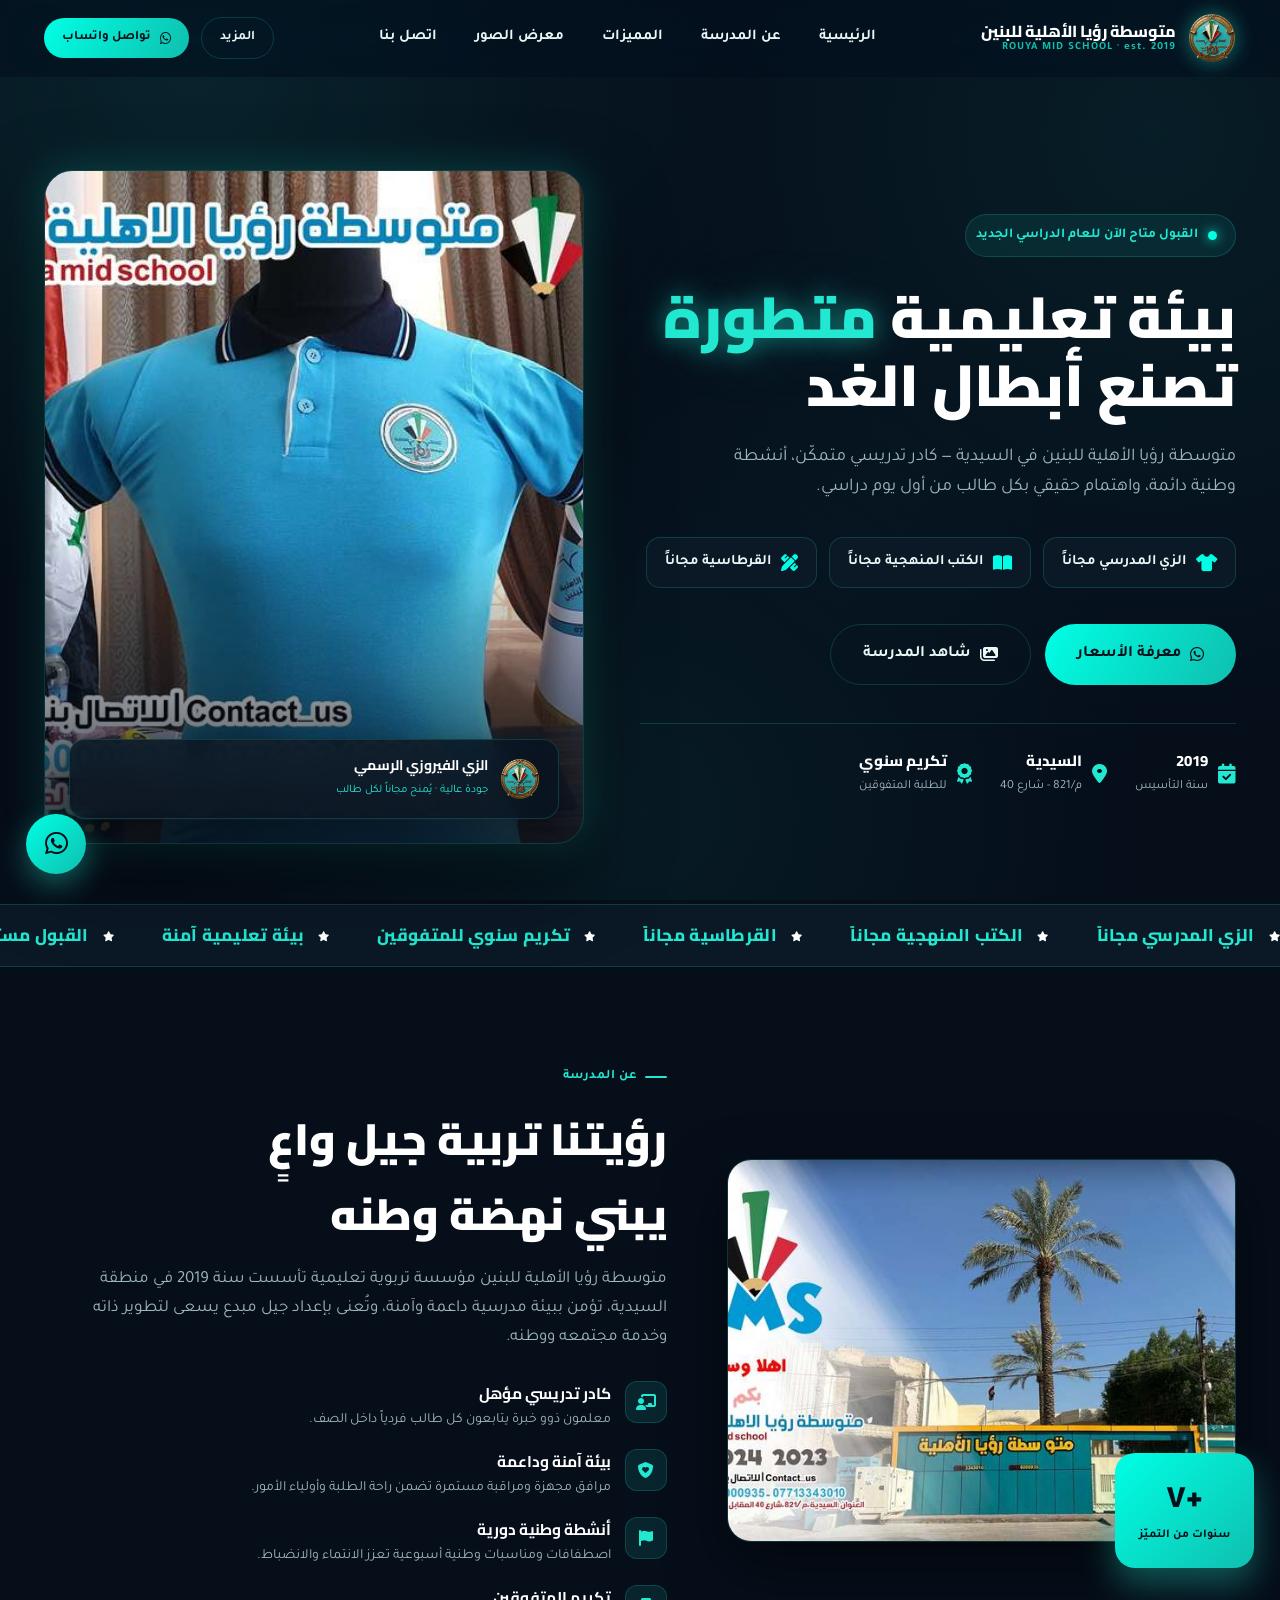
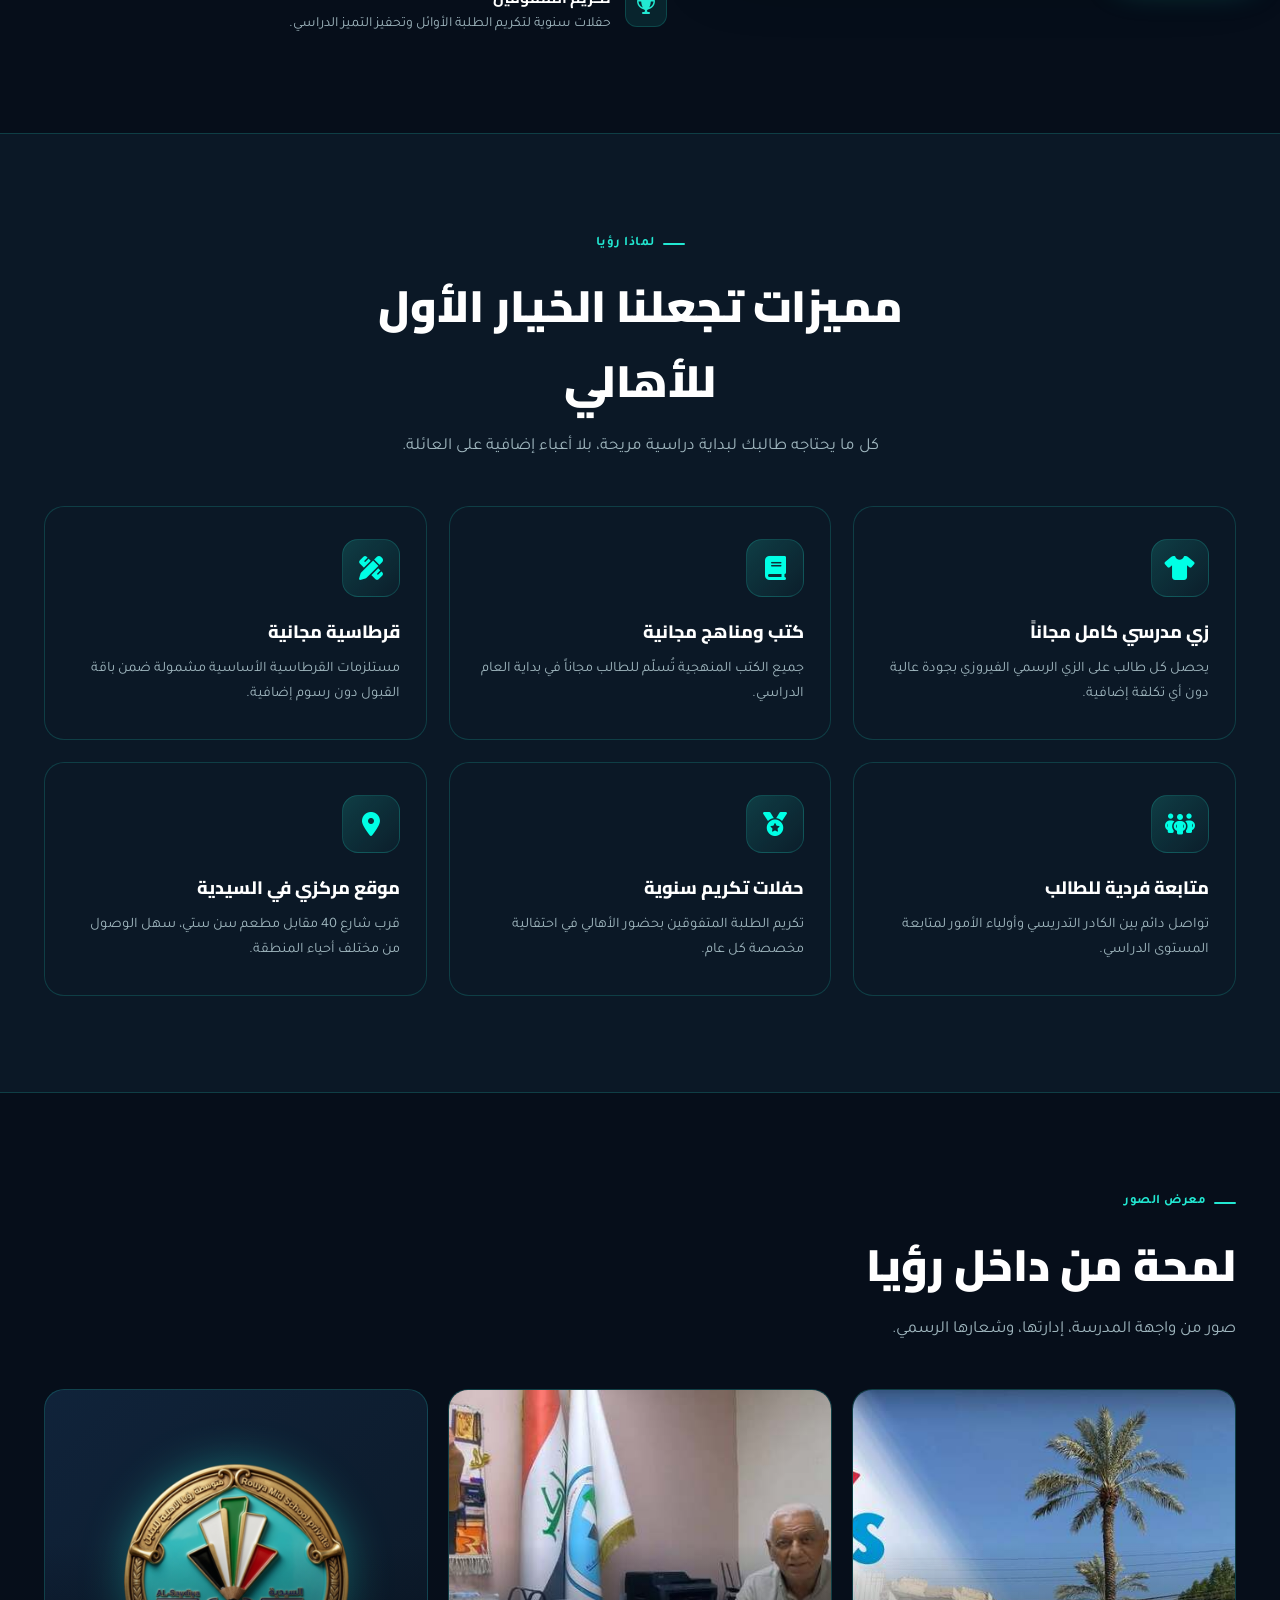
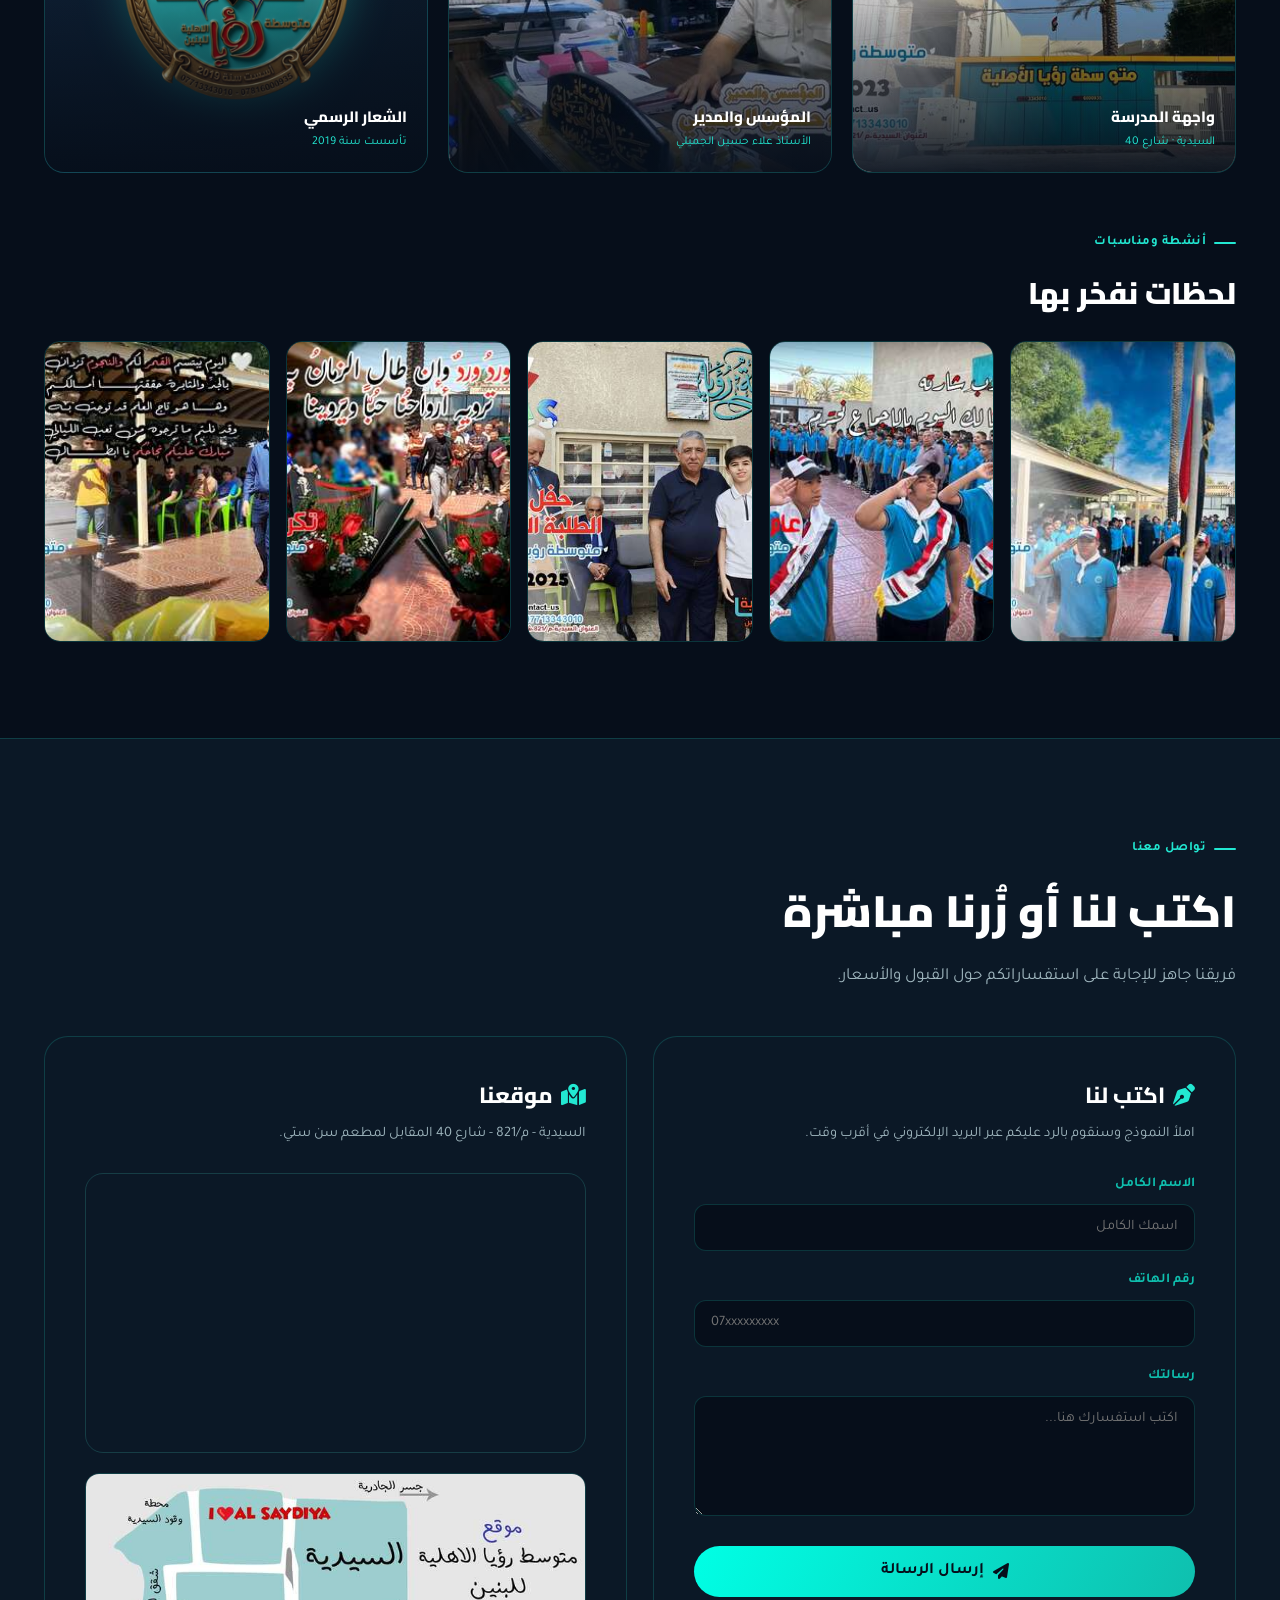
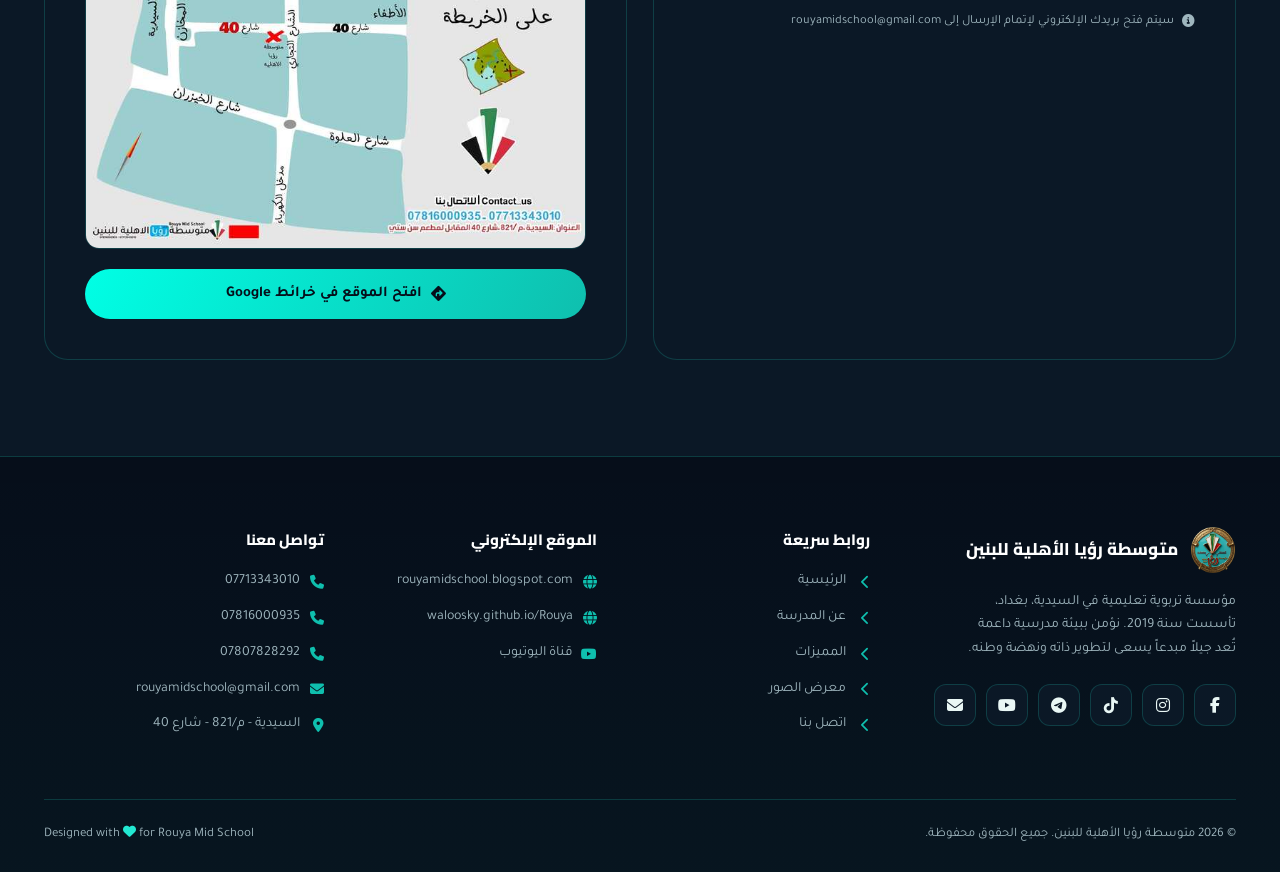
==== commit 4705eab0: "Update index.html" ====
--- a/index.html
+++ b/index.html
@@ -441,7 +441,7 @@
 <header id="siteHeader">
   <div class="wrap nav-inner">
     <a href="#home" class="brand">
-      <img src="[data-uri]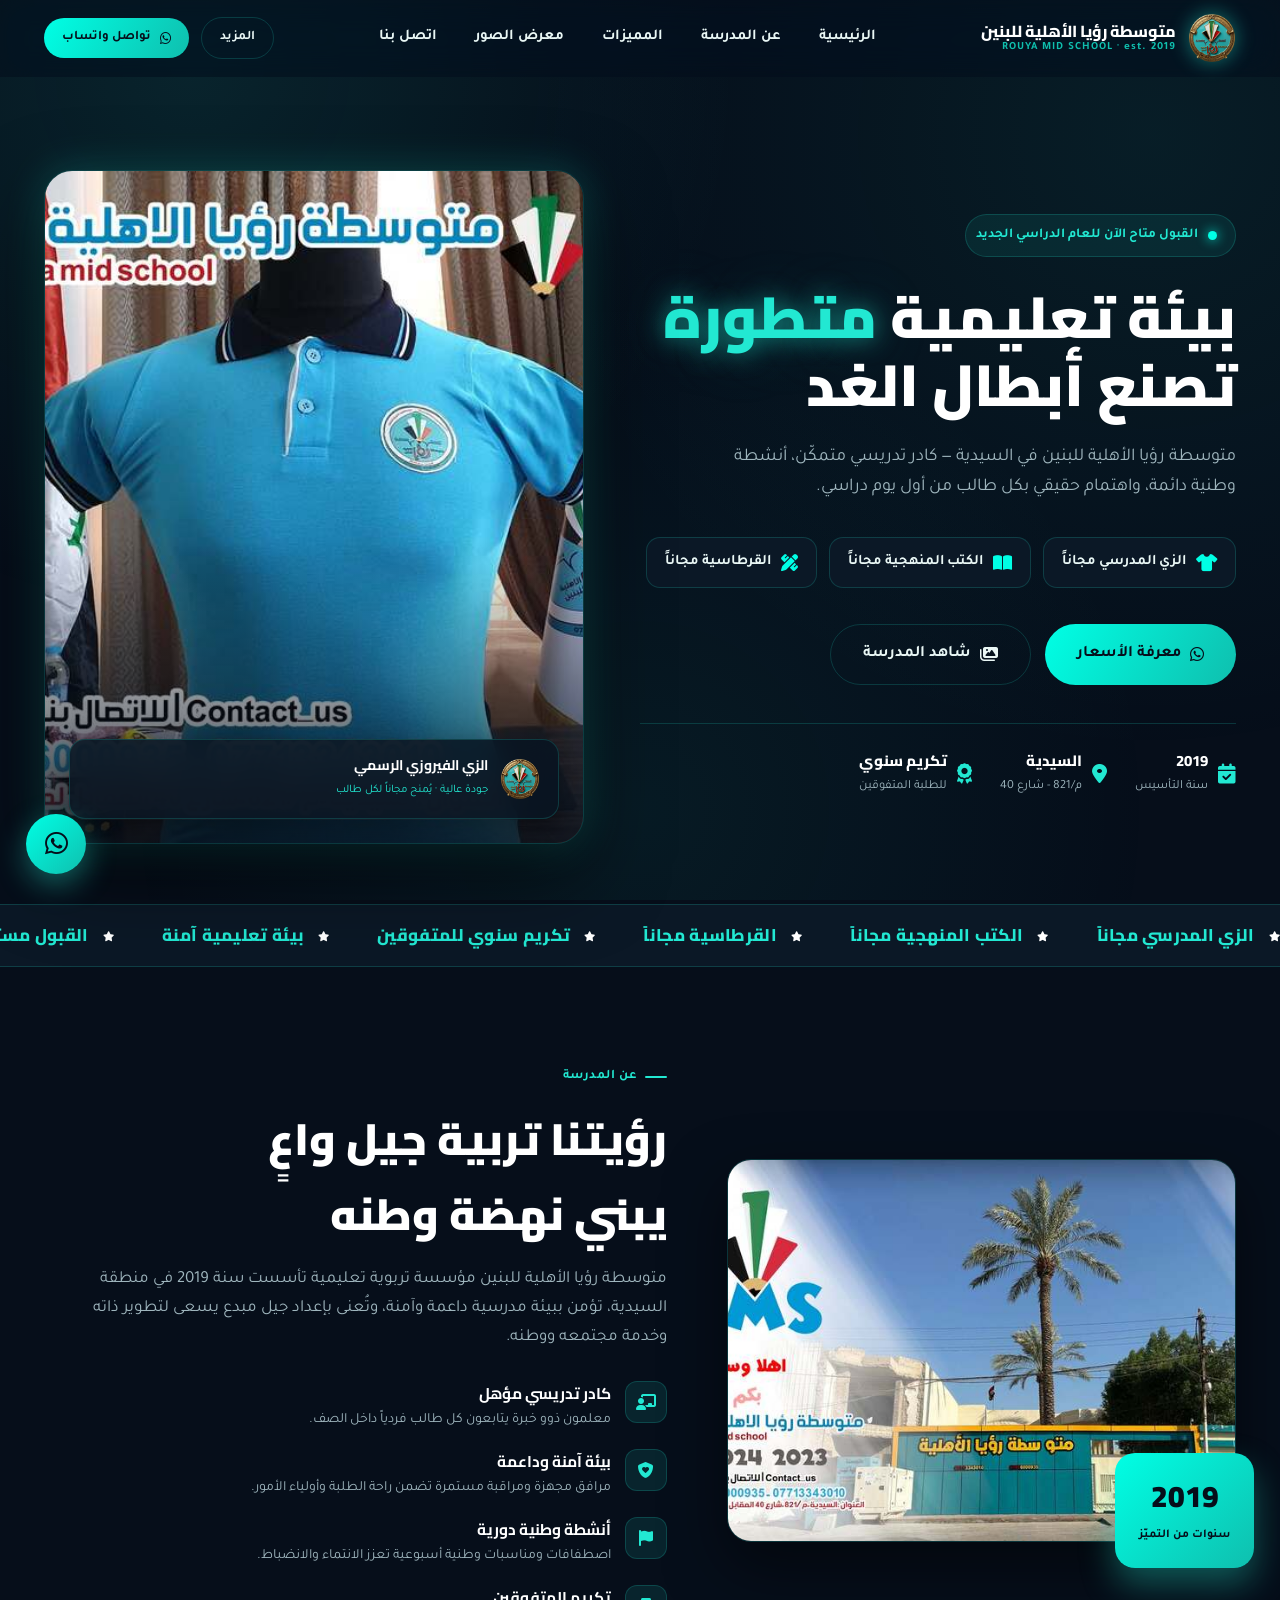
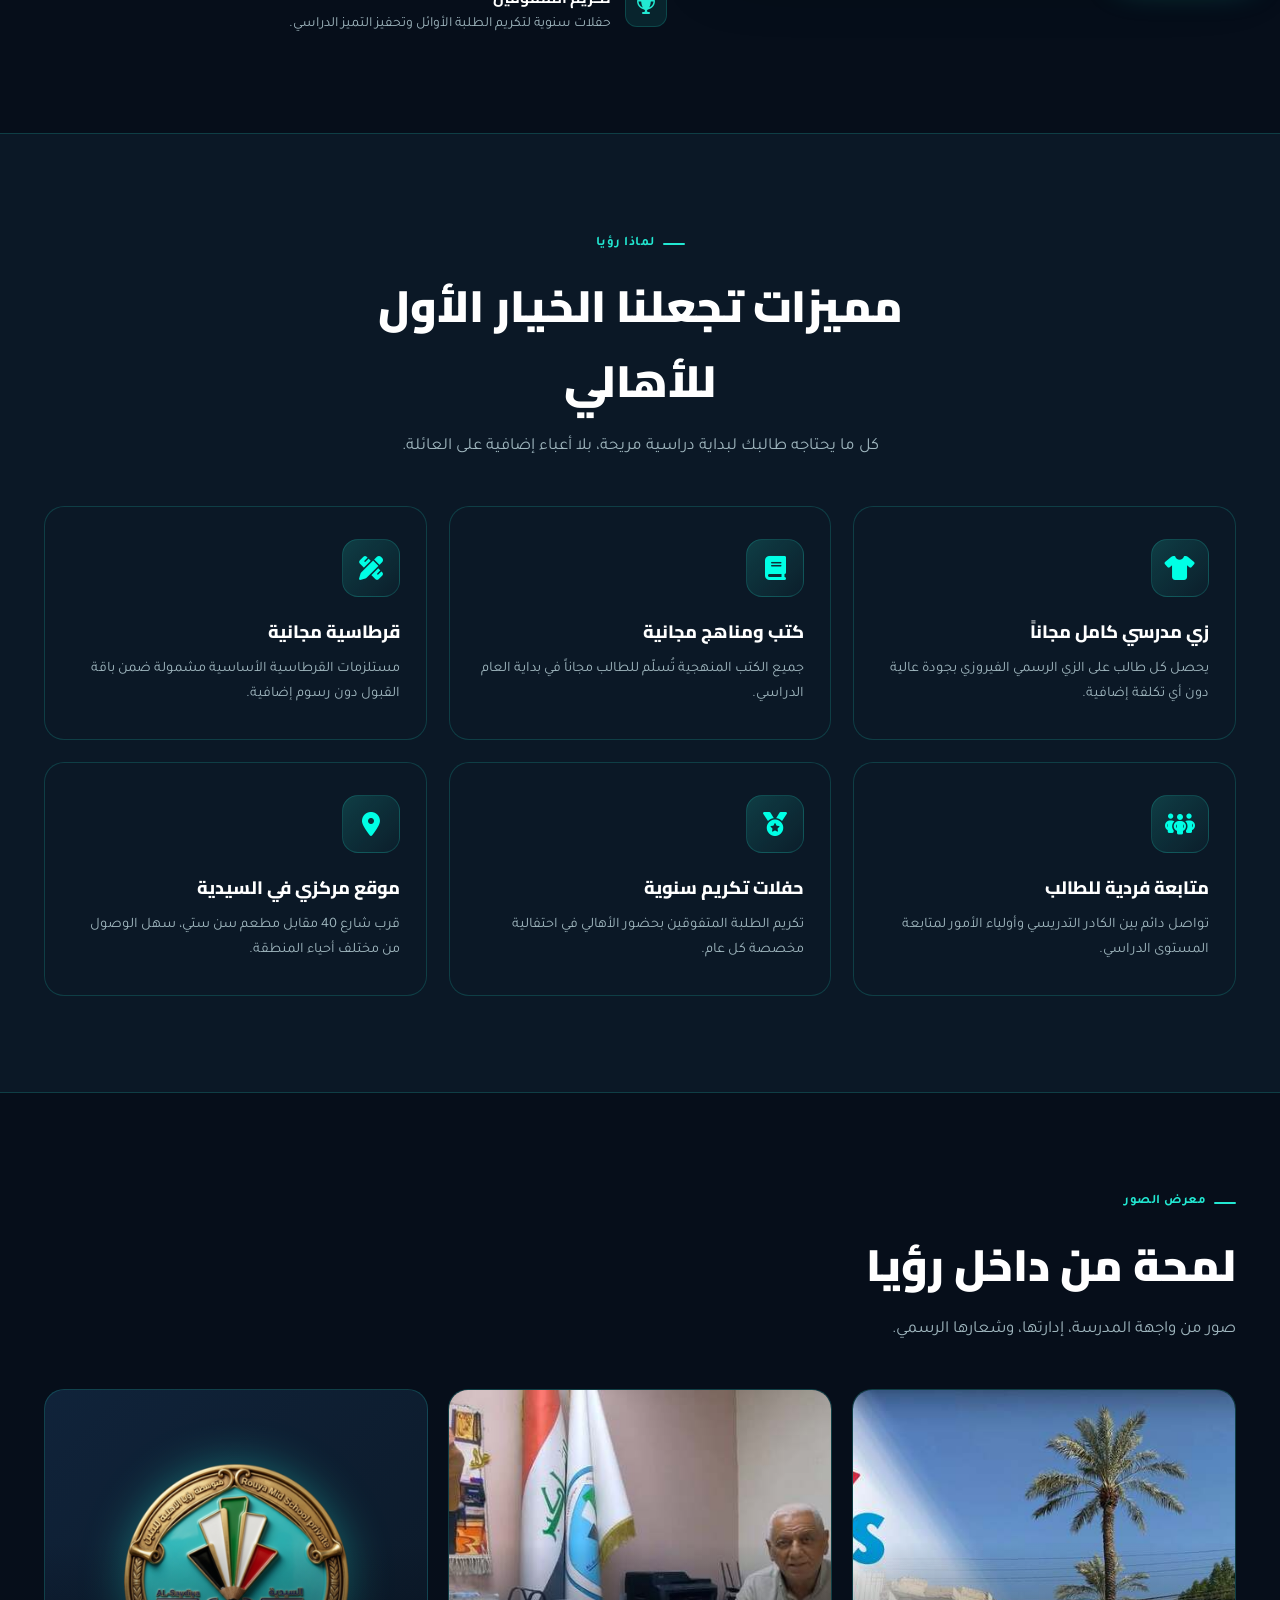
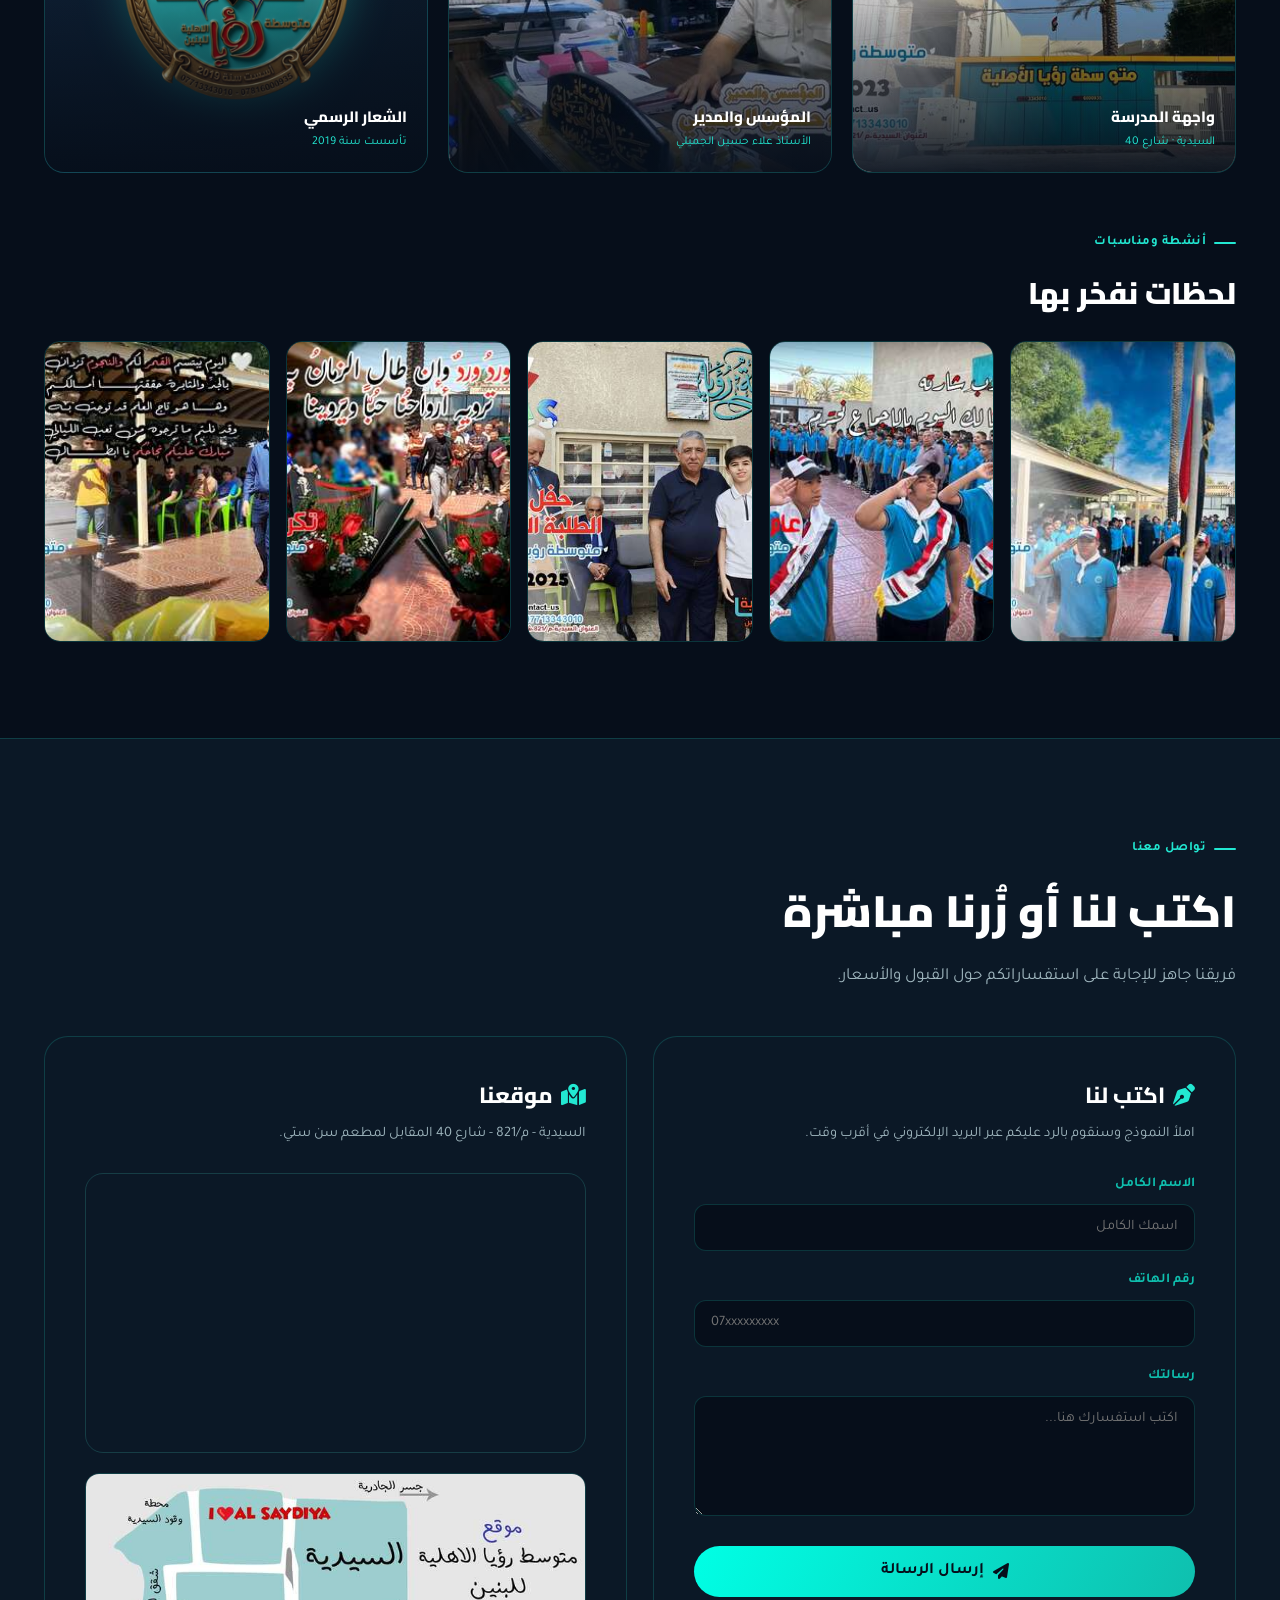
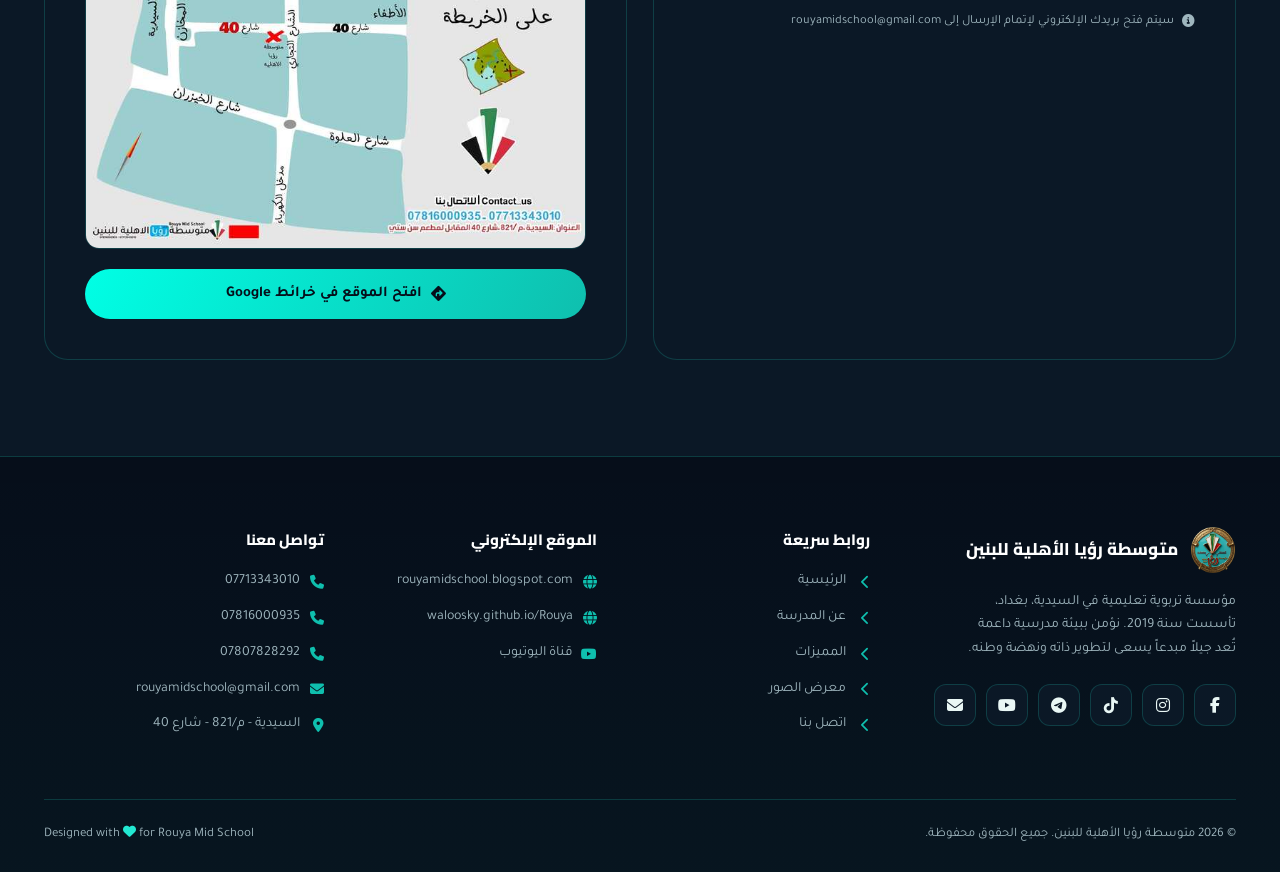
==== commit a67c2475: "Update index.html" ====
--- a/index.html
+++ b/index.html
@@ -526,7 +526,7 @@
   <div class="wrap about-grid">
     <div class="about-media reveal">
       <div class="img-main"><img src="[data-uri]" alt="واجهة متوسطة رؤيا الأهلية للبنين"></div>
-      <div class="about-badge"><b>+٧</b><span>سنوات من التميّز</span></div>
+      <div class="about-badge"><b>2019</b><span>سنوات من التميّز</span></div>
     </div>
     <div class="about-text reveal">
       <div class="eyebrow">عن المدرسة</div>
